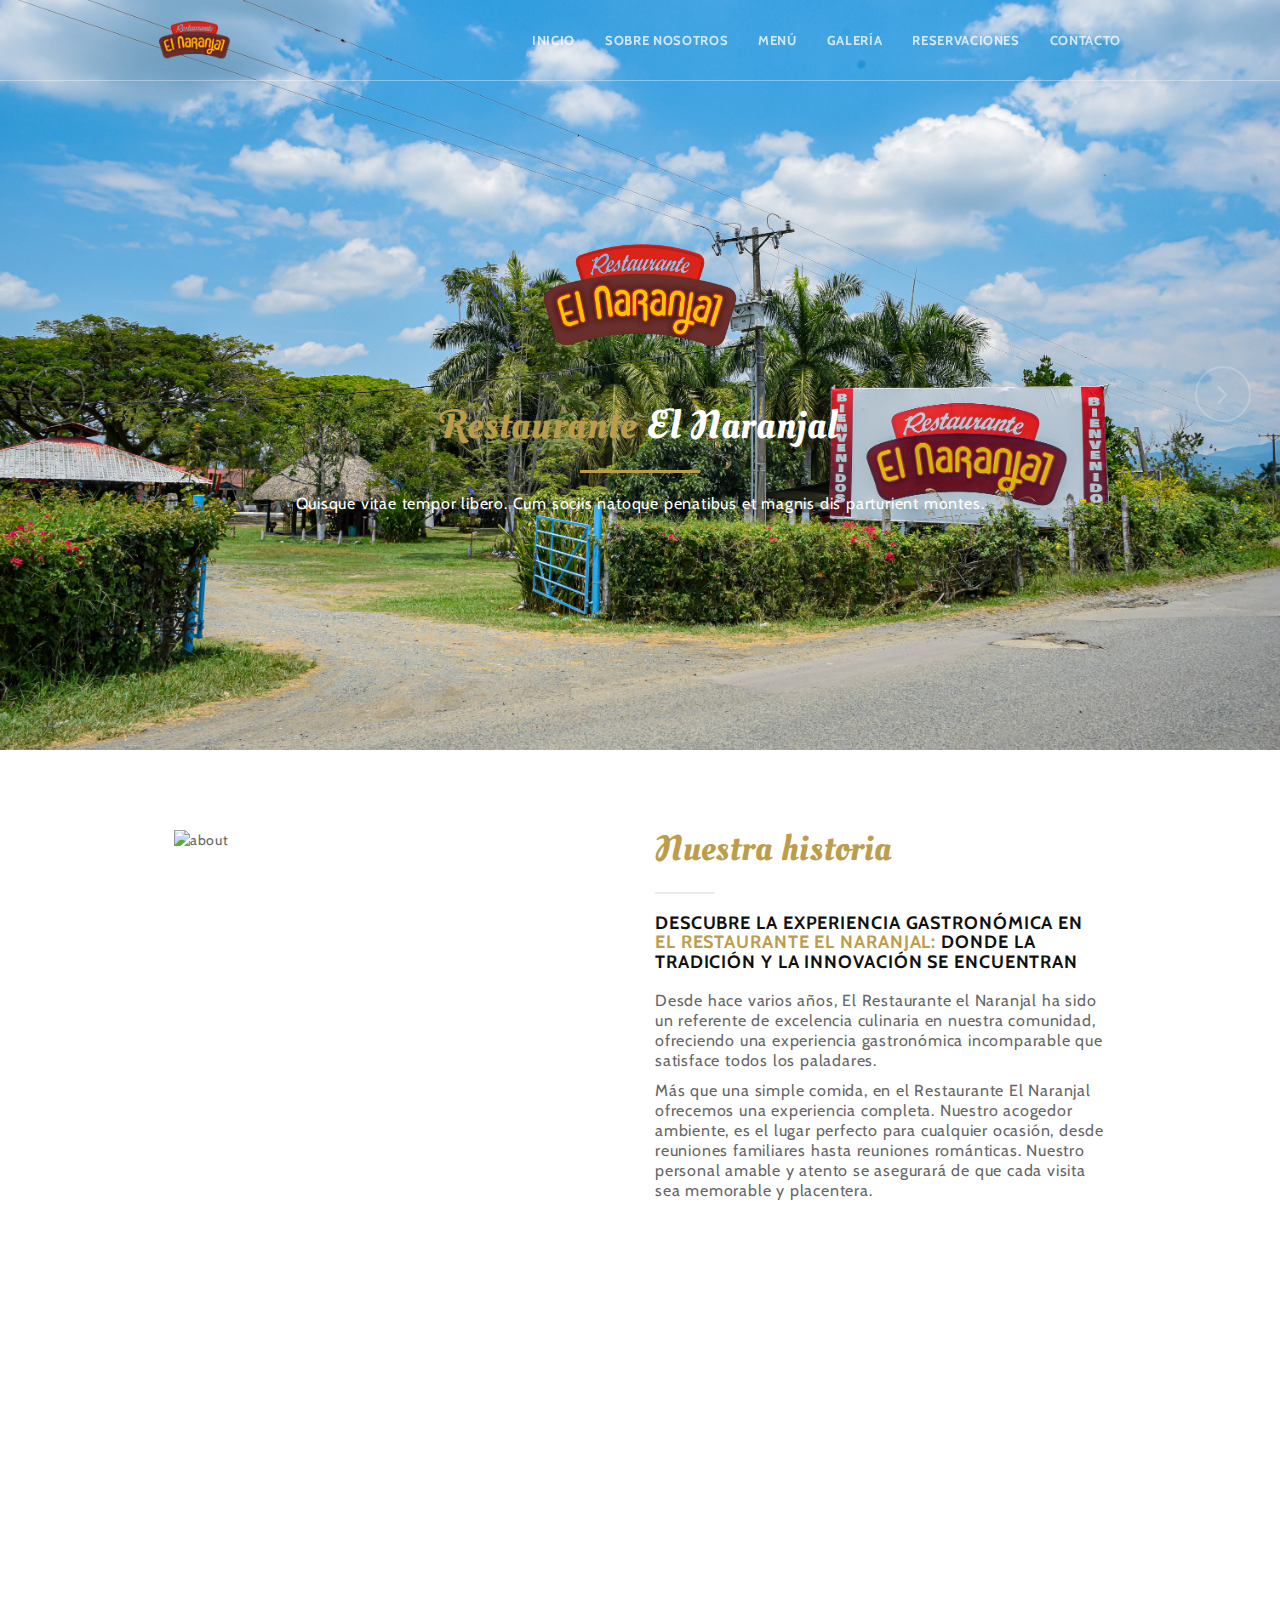
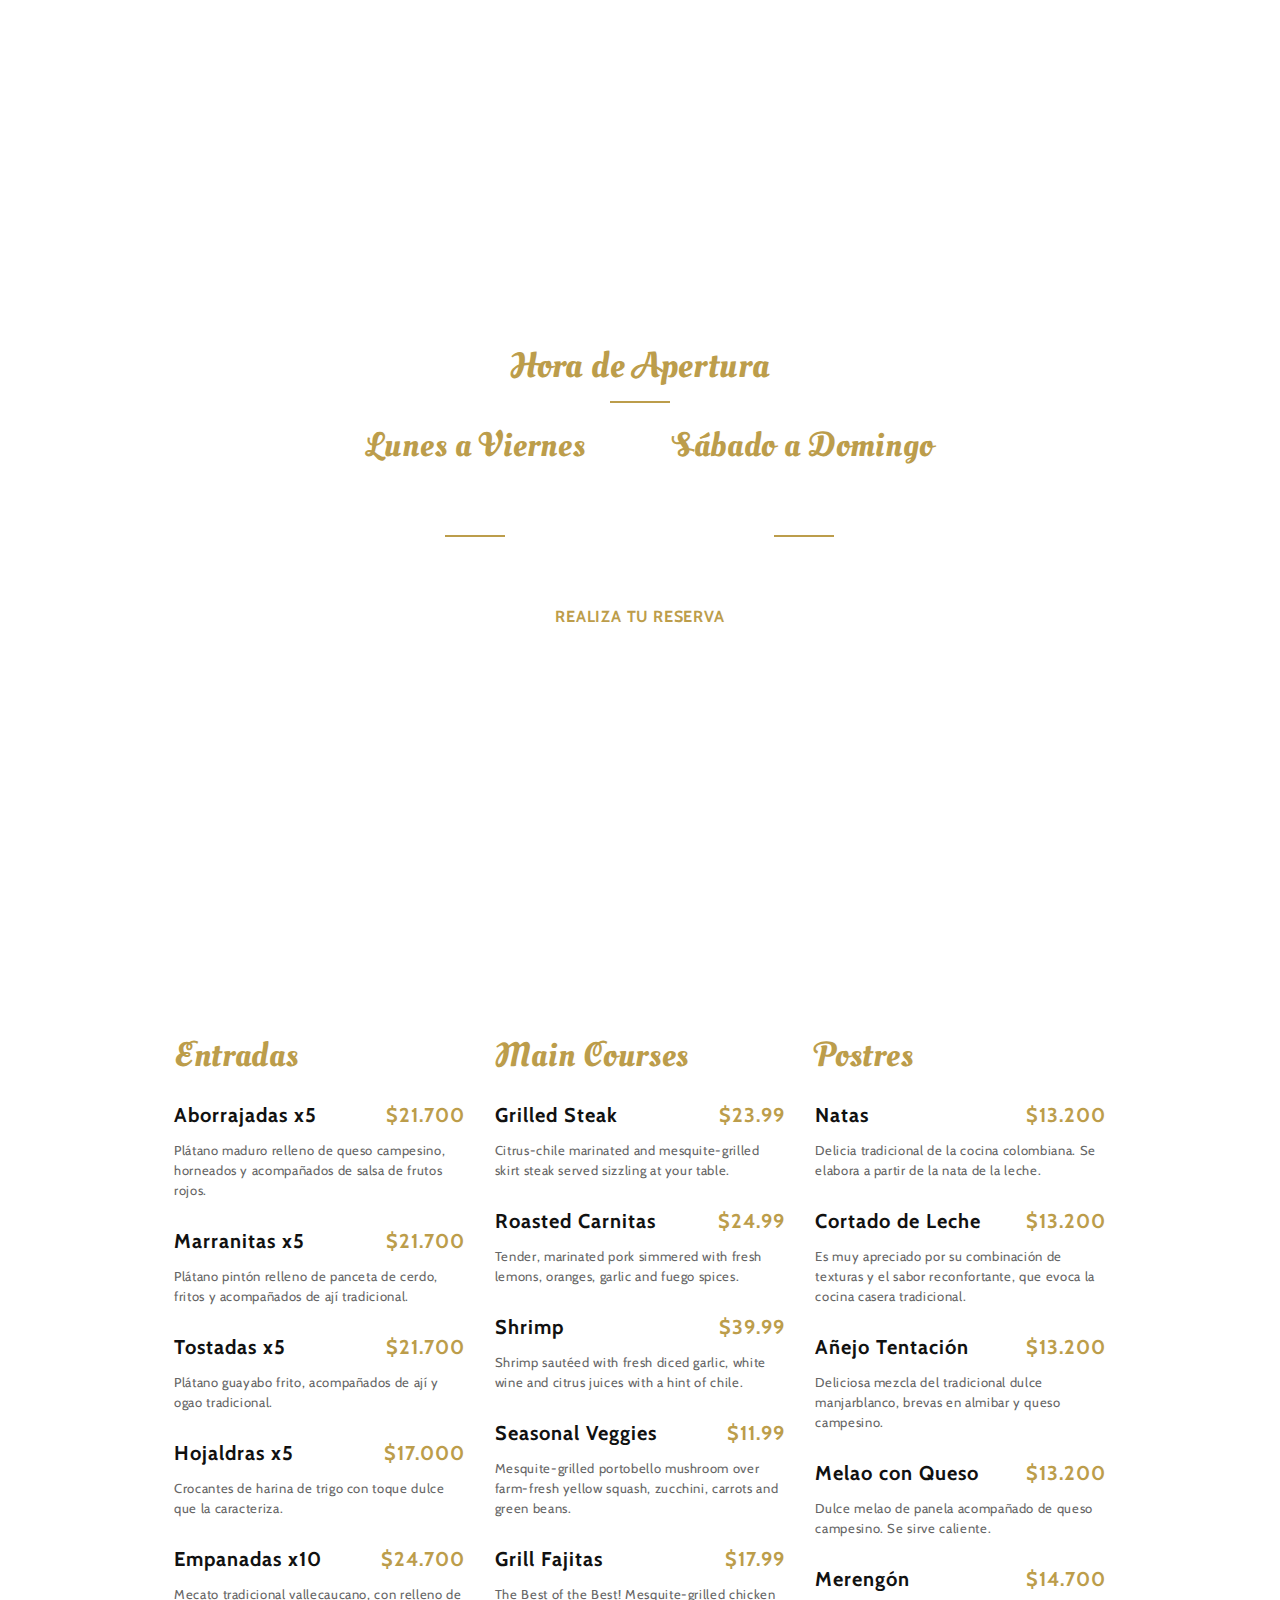
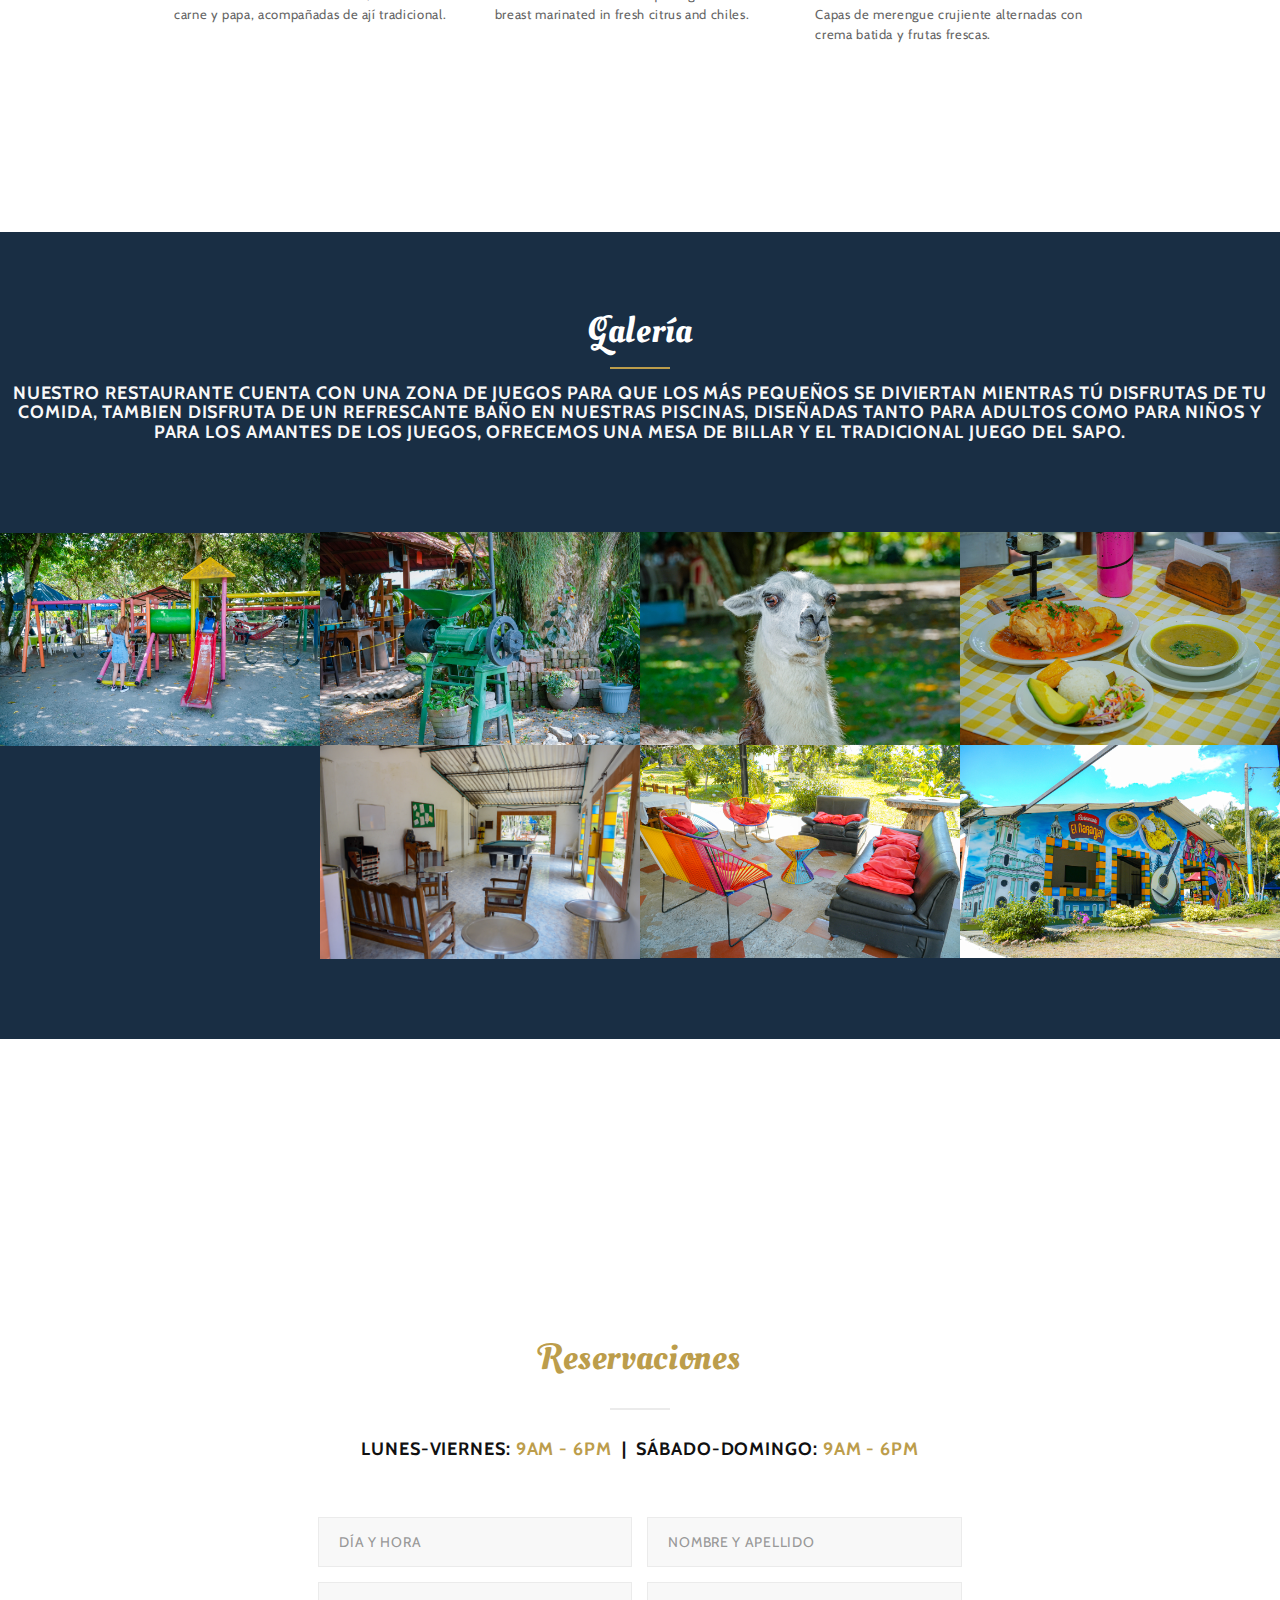
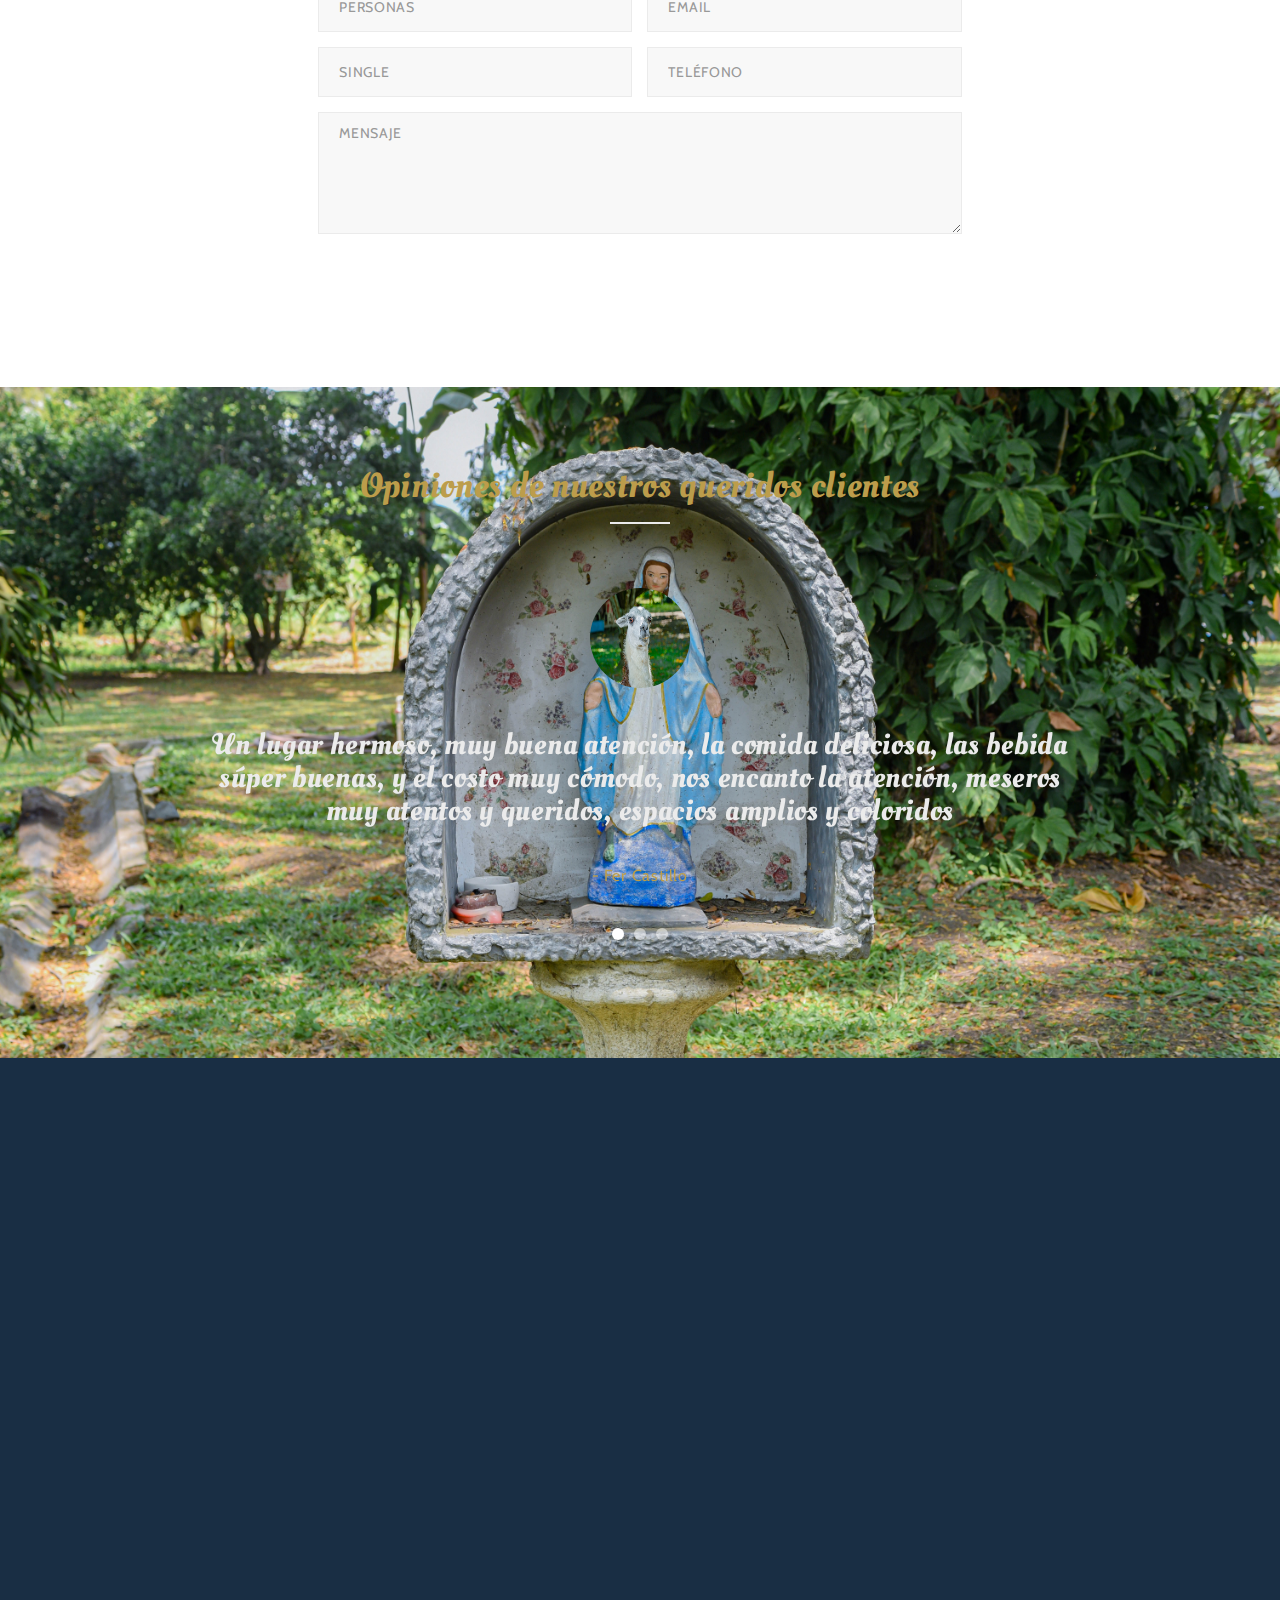
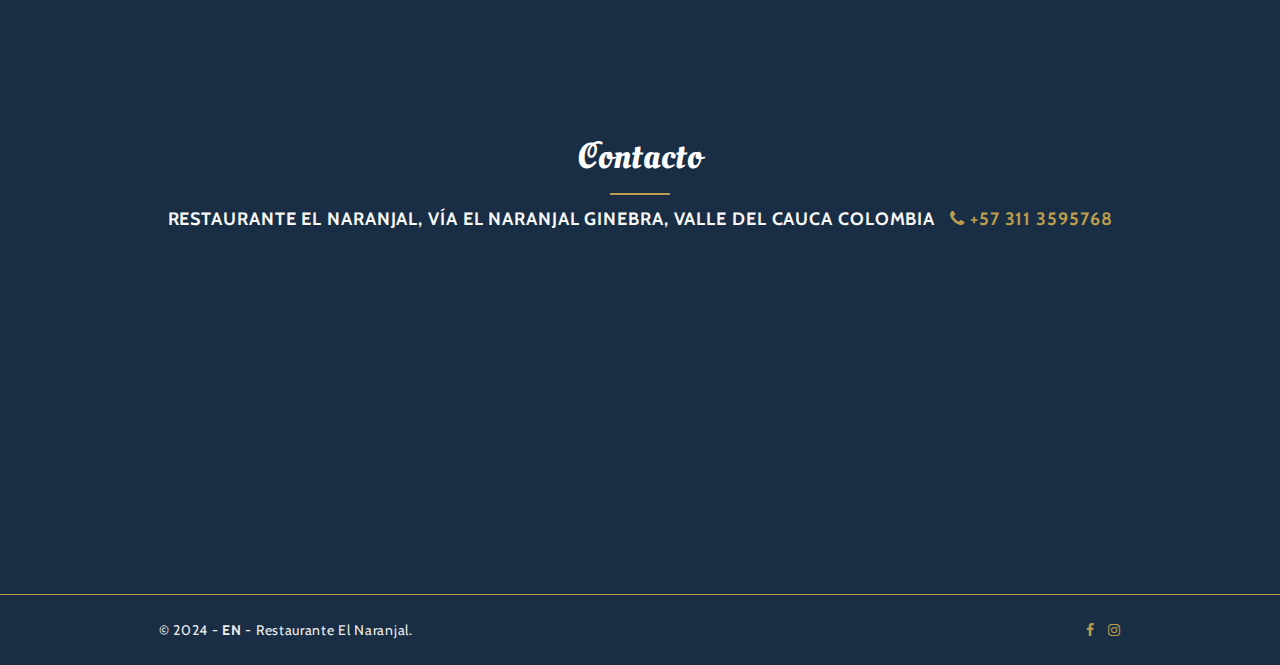
==== MR/index.html @ 59c7d079 "de todo un poquito" ====
<!DOCTYPE html>
<html lang="en">

<head>

<meta charset="utf-8">
<meta http-equiv="X-UA-Compatible" content="IE=edge">
<meta name="viewport" content="width=device-width, initial-scale=1">
<meta name="description" content="Minimal Restaurant Template">
<meta name="keywords" content="responsive, retina ready, html5, css3, restaurant, food, bar, events" />
<meta name="author" content="KingStudio.ro">

<!-- favicon -->
<link rel="icon" href="images/pixelcut-export-removebg.png">
<!-- page title -->
<title>Restaurante El Naranjal</title>
<!-- bootstrap css -->
<link href="css/bootstrap.min.css" rel="stylesheet">
<!-- css -->
<link href="css/style.css" rel="stylesheet">
<link href="css/animate.css" rel="stylesheet">
<link href="css/magnific-popup.css" rel="stylesheet">
<link href="css/bootstrap-datetimepicker.css" rel="stylesheet">
<!-- fonts -->
<link href="https://fonts.googleapis.com/css?family=Oleo+Script+Swash+Caps" rel="stylesheet">
<link href="https://fonts.googleapis.com/css?family=Cabin:400,700" rel="stylesheet">
<link href="css/font-awesome.min.css" rel="stylesheet" type="text/css">
<link href='fonts/FontAwesome.otf' rel='stylesheet' type='text/css'>
<!-- jv -->


<!-- HTML5 shim and Respond.js for IE8 support of HTML5 elements and media queries -->
<!-- WARNING: Respond.js doesn't work if you view the page via file:// -->
<!--[if lt IE 9]>
    <script src="https://oss.maxcdn.com/html5shiv/3.7.2/html5shiv.min.js"></script>
    <script src="https://oss.maxcdn.com/respond/1.4.2/respond.min.js"></script>
<![endif]-->

</head>

<body>

<!-- preloader -->
<div id="preloader">
    <div class="spinner spinner-round"></div>
</div>
<!-- / preloader -->

<div id="top"></div>

<!-- header -->
<header>
    <nav class="navbar navbar-default dark-bg navbar-fixed-top">
        <div class="container">
            <div class="navbar-header">
                <button type="button" class="navbar-toggle collapsed" data-toggle="collapse" data-target=".navbar-collapse">
                <span class="sr-only">Toggle navigation</span>
                <span class="icon-bar"></span>
                <span class="icon-bar"></span>
                <span class="icon-bar"></span>
                </button>
                <a class="navbar-brand" href="#"><img src="images/logo-Naranjal.png" alt="logo" class="inline-logo"> <img src="images/logo-Naranjal.png" alt="logo" class="collapsed-logo"></a>
            </div><!-- / navbar-header -->
            <div class="navbar-collapse collapse">
                <ul class="nav navbar-nav">
                    <li><a href="index.html">INICIO</a></li>
                    <li><a href="about.html">SOBRE NOSOTROS</a></li>
                    <li><a href="menu.html">MENÚ</a></li>
                    <li><a href="gallery.html">GALERÍA</a></li>
                    <li><a href="reservations.html">RESERVACIONES</a></li>
                    <li><a href="contact.html">CONTACTO</a></li>
                </ul>
            </div><!--/.nav-collapse -->
        </div><!-- / container -->
    </nav>

    <!-- slider -->
    <div id="slider" class="carousel slide has-top-menu dark-slider">  
        <div class="carousel-inner">

            <!-- slide 1 -->
            <div class="item active slide1">
                <div class="container">
                    <div class="carousel-caption">
                        <div class="row">
                            <div class="col-md-12 slider-content">
                                <img src="images/pixelcut-export-removebg.png" alt="" class="animated fadeInDown first">
                                <h2 class="slide-title fadeInUp animated second space-top-30"><span class="text-primary">Restaurante</span> El Naranjal</h2>
                                <div class="separator-line-center-2x primary-bg-color animated fadeInDown third"></div>
                                <p class="slide-text flipInX animated third">Quisque vitae tempor libero. Cum sociis natoque penatibus et magnis dis parturient montes.</p>
                            </div><!-- slider-content -->
                        </div><!-- / row -->
                    </div><!-- / carousel-caption -->
                </div><!-- / container -->
            </div><!-- / slide 1 -->

            <!-- slide 2 -->
            <div class="item slide2">
                <div class="container">
                    <div class="carousel-caption">
                        <div class="row">
                            <div class="col-md-12 slider-content">
                                <img src="" alt="" class="animated fadeInDown first">
                                <h2 class="slide-title fadeInUp animated second space-top-30"><span class="text-primary"></span> Food</h2>
                                <div class="separator-line-center-2x primary-bg-color animated fadeInDown third"></div>
                                <p class="slide-text flipInX animated third">Cum sociis natoque penatibus et magnis dis parturient montes, nascetur ridiculus mus. Integer suscipit dignissim.</p>
                            </div><!-- slider-content -->
                        </div><!-- / row -->
                    </div><!-- / carousel-caption -->
                </div><!-- / container -->
            </div><!-- / slide 2 -->

            <!-- slide 3 -->
            <div class="item slide3">
                <div class="container">
                    <div class="carousel-caption">
                        <div class="row">
                            <div class="col-md-12 slider-content">
                                <img src="" alt="" class="animated fadeInDown first">
                                <h2 class="slide-title fadeInUp animated second space-top-30"><span class="text-primary">La Mejor</span> Comida</h2>
                                <div class="separator-line-center-2x primary-bg-color animated fadeInDown third"></div>
                                <p class="slide-text flipInX animated third">Cras finibus diam non tincidunt cursus. Pellentesque pharetra dui at felis faucibus tincidunt. Mauris dictum laoreet.</p>
                            </div><!-- slider-content -->
                        </div><!-- / row -->
                    </div><!-- / carousel-caption -->
                </div><!-- / container -->
            </div><!-- / slide 3 -->

        </div><!-- /carousel-inner -->

        <!-- controls -->
        <a class="left carousel-control" href="#slider" data-slide="prev"><span class="fa fa-angle-left"></span></a>
        <a class="right carousel-control" href="#slider" data-slide="next"><span class="fa fa-angle-right"></span></a>
        <!-- / controls -->

    </div>
    <!-- / slider-->
</header>
<!-- / header -->

<!-- content -->

<section id="about">
    <div class="container">
        <div class="row">
            <div class="col-md-6 about-img wow fadeInLeft first">
                <img src="images/DSC_5985.jpg" alt="about">
            </div><!-- / about-img -->
            <div class="col-md-6 about-text wow fadeInRight first">
                <h2 class="text-primary">Nuestra historia</h2>
                <div class="separator-line space-bottom text-left">&nbsp;</div>
                <h4 class="sub-title">Descubre la Experiencia Gastronómica en <span class="text-primary">El Restaurante el Naranjal:</span><span class="sub-title"> Donde la Tradición y la Innovación se Encuentran
                </span></h4>
                <p>Desde hace varios años, El Restaurante el Naranjal ha sido un referente de excelencia culinaria en nuestra comunidad, ofreciendo una experiencia gastronómica incomparable que satisface todos los paladares.</p>
                <p>Más que una simple comida, en el Restaurante El Naranjal ofrecemos una experiencia completa. Nuestro acogedor ambiente, es el lugar perfecto para cualquier ocasión, desde reuniones familiares hasta reuniones románticas. Nuestro personal amable y atento se asegurará de que cada visita sea memorable y placentera.</p>
            </div><!-- / about-text -->
        </div><!-- / row -->
        <div class="row space-top-30">
            <div class="col-md-6 about-text-2 wow fadeInLeft second">
                <h2 class="text-primary">Nuestra Historia</h2>
                <div class="separator-line space-bottom text-left">&nbsp;</div>
                <h4 class="text-primary">Ambiente Acogedor y Servicio de Primera</h4>
                <p>Desde nuestros inicios hace varios años, en el Restaurante El Naranjal nos hemos dedicado a ofrecer una experiencia gastronómica y familiar inigualable. Ubicados en un entorno campestre, nuestro restaurante es el lugar perfecto para reencontrarse con la naturaleza y disfrutar de los platos típicos de la región.</p>
                <p>En el Restaurante El Naranjal, nos enorgullece proporcionar un ambiente acogedor y seguro, ideal para toda la familia. Contamos con espacios abiertos, amplio parqueadero, y extensas zonas verdes donde podrás relajarte y desconectar de la rutina diaria. Nuestras instalaciones incluyen hamacas, juegos infantiles, y piscinas tanto para adultos como para niños, garantizando diversión y comodidad para todos.</p>
                <p>Te invitamos a vivir una maravillosa experiencia con tu familia y amigos en el Restaurante El Naranjal, donde la tradición se encuentra con el servicio de primera para crear recuerdos inolvidables.</p>
            </div><!-- / about-text-2 -->
            <div class="col-md-6 about-slider wow fadeInRight second">
                <div id="mini-slider" class="carousel slide" data-ride="carousel">
                    <!-- wrapper for slides -->
                    <div class="carousel-inner" role="listbox">
                        <div class="item active">
                            <img src="images/about-img1.jpg" alt="">
                        </div>
                        <div class="item">
                            <img src="images/about-img2.jpg" alt="">
                        </div>
                        <div class="item">
                            <img src="images/about-img3.jpg" alt="">
                        </div>
                    </div>
                    <!-- / wrapper for slides -->

                    <!-- controls -->
                    <a class="left carousel-control" href="#mini-slider" role="button" data-slide="prev">
                        <span class="fa fa-angle-left" aria-hidden="true"></span>
                    </a>
                    <a class="right carousel-control" href="#mini-slider" role="button" data-slide="next">
                        <span class="fa fa-angle-right" aria-hidden="true"></span>
                    </a>
                    <!-- / controls -->
                </div><!-- / mini-slider -->
            </div><!-- / about-slider -->
        </div><!-- / row -->
    </div><!-- / container -->
</section>
<!-- / about -->


<section id="opening" class="parallax-background">
    <div class="container">
        <div class="row">
            <div class="col-xs-12 opening-box">
                <div class="page-header wsub dark text-center">
                    <h2 class="text-primary">Hora de Apertura</h2>
                    <div class="separator-line-center primary-bg-color medium-spacing">&nbsp;</div>
                    <h5 class="sub-title"></h5>
                </div><!-- / page-header -->
                <div class="row">
                    <div class="col-md-6 opening-left">
                        <h3 class="text-primary opening-title space-bottom-30">Lunes a Viernes</h3>
                        <p class="opening-hours">09:00 AM</p>
                        <div class="separator-line-center primary-bg-color space-top space-bottom">&nbsp;</div>
                        <p class="opening-hours">6:00 PM</p>
                    </div><!-- / opening-left -->
                    <div class="col-md-6 opening-right">
                        <h3 class="text-primary opening-title space-bottom-30">Sábado a Domingo</h3>
                        <p class="opening-hours">09:00 AM</p>
                        <div class="separator-line-center primary-bg-color space-top space-bottom">&nbsp;</div>
                        <p class="opening-hours">6:00 PM</p>
                    </div><!-- / opening-right -->
                    <div class="col-xs-12">
                        <p class="opening-text"><a href="#reservations" class="page-scroll">REALIZA TU RESERVA</a></p>
                    </div>
                    
                </div><!-- / row -->
            </div><!-- / opening-box -->
        </div><!-- / row -->
    </div><!-- / container -->
</section>
<!-- / opening -->

<section id="menu">
    <div class="container">
        <img src="images/pixelcut-export-removebg.png" alt="" class="menu-img wow fadeInDown first">
        <div class="row">
            <div class="col-md-4 menu-items">
                <h3 class="text-primary">Entradas</h3>
                <h5 class="food-title">Aborrajadas x5 <span class="pull-right food-price text-primary">$21.700</span></h5>
                <p class="food-text">Plátano maduro relleno de queso campesino, horneados y acompañados de salsa de frutos rojos.</p>

                <h5 class="food-title">Marranitas x5 <span class="pull-right food-price text-primary">$21.700</span></h5>
                <p class="food-text">Plátano pintón relleno de panceta de cerdo, fritos y acompañados de ají tradicional.</p>

                <h5 class="food-title">Tostadas x5 <span class="pull-right food-price text-primary">$21.700</span></h5>
                <p class="food-text">Plátano guayabo frito, acompañados de ají y ogao tradicional.</p>

                <h5 class="food-title">Hojaldras x5 <span class="pull-right food-price text-primary">$17.000</span></h5>
                <p class="food-text">Crocantes de harina de trigo con toque dulce que la caracteriza.</p>

                <h5 class="food-title">Empanadas x10 <span class="pull-right food-price text-primary">$24.700</span></h5>
                <p class="food-text">Mecato tradicional vallecaucano, con relleno de carne y papa, acompañadas de ají tradicional.</p>
            </div><!-- / menu-items -->

            <div class="col-md-4 menu-items">
                <h3 class="text-primary">Main Courses</h3>
                <h5 class="food-title">Grilled Steak <span class="pull-right food-price text-primary">$23.99</span></h5>
                <p class="food-text">Citrus-chile marinated and mesquite-grilled skirt steak served sizzling at your table.</p>

                <h5 class="food-title">Roasted Carnitas <span class="pull-right food-price text-primary">$24.99</span></h5>
                <p class="food-text">Tender, marinated pork simmered with fresh lemons, oranges, garlic and fuego spices.</p>

                <h5 class="food-title">Shrimp <span class="pull-right food-price text-primary">$39.99</span></h5>
                <p class="food-text">Shrimp sautéed with fresh diced garlic, white wine and citrus juices with a hint of chile.</p>

                <h5 class="food-title">Seasonal Veggies <span class="pull-right food-price text-primary">$11.99</span></h5>
                <p class="food-text">Mesquite-grilled portobello mushroom over farm-fresh yellow squash, zucchini, carrots and green beans.</p>

                <h5 class="food-title">Grill Fajitas <span class="pull-right food-price text-primary">$17.99</span></h5>
                <p class="food-text">The Best of the Best! Mesquite-grilled chicken breast marinated in fresh citrus and chiles.</p>
            </div><!-- / menu-items -->

            <div class="col-md-4 menu-items">
                <h3 class="text-primary">Postres</h3>
                <h5 class="food-title">Natas <span class="pull-right food-price text-primary">$13.200</span></h5>
                <p class="food-text">Delicia tradicional de la cocina colombiana. Se elabora a partir de la nata de la leche.</p>

                <h5 class="food-title">Cortado de Leche <span class="pull-right food-price text-primary">$13.200</span></h5>
                <p class="food-text">Es muy apreciado por su combinación de texturas y el sabor reconfortante, que evoca la cocina casera tradicional.</p>

                <h5 class="food-title">Añejo Tentación <span class="pull-right food-price text-primary">$13.200</span></h5>
                <p class="food-text">Deliciosa mezcla del tradicional dulce manjarblanco, brevas en almibar y queso campesino.</p>

                <h5 class="food-title">Melao con Queso <span class="pull-right food-price text-primary">$13.200</span></h5>
                <p class="food-text">Dulce melao de panela acompañado de queso campesino. Se sirve caliente.</p>

                <h5 class="food-title">Merengón <span class="pull-right food-price text-primary">$14.700</span></h5>
                <p class="food-text">Capas de merengue crujiente alternadas con crema batida y frutas frescas.</p>
            </div><!-- / menu-items -->
            <div class="col-sm-12 text-center space-top-2x wow fadeInUp first">
                <a href="menu.html" class="btn btn-lg btn-primary-filled btn-pill"><i class="fa fa-cutlery"></i><span><b>VER MENÚ COMPLETO</b></span></a>
            </div>
        </div><!-- / row -->
    </div><!-- / container -->
</section>

<section id="gallery">
    <div class="page-header dark text-center">
        <h2>Galería</h2>
        <div class="separator-line-center primary-bg-color medium-spacing">&nbsp;</div>
        <h4 class="sub-title">Nuestro restaurante cuenta con una zona de juegos para que los más pequeños se diviertan mientras tú disfrutas de tu comida, tambien 
            disfruta de un refrescante baño en nuestras piscinas, diseñadas tanto para adultos como para niños y para los amantes de los juegos, ofrecemos una mesa de billar y el tradicional juego del sapo.</h4>
        <div class="space-80">&nbsp;</div>
    </div><!-- / page-header -->
    <div class="container-fluid no-padding">
        <div id="grid" class="row lightbox">
            <div class="col-xs-6 col-md-3 gallery-item">
                <figure>
                    <div class="hovereffect">
                        <img class="img-responsive" src="images/DSC_5985.jpg" alt="">
                        <a href="images/DSC_5985.jpg" class="open-gallery">
                            <div class="overlay">
                                <div class="hovereffect-title">
                                    <i class="fa fa-plus gallery-icon"></i>
                                </div>
                            </div>
                        </a>
                    </div>
                </figure>
            </div><!-- / gallery-item -->

            <div class="col-xs-6 col-md-3 gallery-item">
                <figure>
                    <div class="hovereffect">
                        <img class="img-responsive" src="images/DSC05316.jpg" alt="">
                        <a href="images/DSC05316.jpg" class="open-gallery">
                            <div class="overlay">
                                <div class="hovereffect-title">
                                    <i class="fa fa-plus gallery-icon"></i>
                                </div>
                            </div>
                        </a>
                    </div>
                </figure>
            </div><!-- / gallery-item -->

            <div class="col-xs-6 col-md-3 gallery-item">
                <figure>
                    <div class="hovereffect">
                        <img class="img-responsive" src="images/DSC05339.jpg" alt="">
                        <a href="images/DSC05339.jpg" class="open-gallery">
                            <div class="overlay">
                                <div class="hovereffect-title">
                                    <i class="fa fa-plus gallery-icon"></i>
                                </div>
                            </div>
                        </a>
                    </div>
                </figure>
            </div><!-- / gallery-item -->

            <div class="col-xs-6 col-md-3 gallery-item">
                <figure>
                    <div class="hovereffect">
                        <img class="img-responsive" src="images/DSC05232.jpg" alt="">
                        <a href="images/DSC05232.jpg" class="open-gallery">
                            <div class="overlay">
                                <div class="hovereffect-title">
                                    <i class="fa fa-plus gallery-icon"></i>
                                </div>
                            </div>
                        </a>
                    </div>
                </figure>
            </div><!-- / gallery-item -->

            <div class="col-xs-6 col-md-3 gallery-item">
                <figure>
                    <div class="hovereffect">
                        <img class="img-responsive" src="images/DSC05319.jpg" alt="">
                        <a href="images/DSC05319.jpg" class="open-gallery">
                            <div class="overlay">
                                <div class="hovereffect-title">
                                    <i class="fa fa-plus gallery-icon"></i>
                                </div>
                            </div>
                        </a>
                    </div>
                </figure>
            </div><!-- / gallery-item -->

            <div class="col-xs-6 col-md-3 gallery-item">
                <figure>
                    <div class="hovereffect">
                        <img class="img-responsive" src="images/DSC_6030.jpg" alt="">
                        <a href="images/DSC_6030.jpg" class="open-gallery">
                            <div class="overlay">
                                <div class="hovereffect-title">
                                    <i class="fa fa-plus gallery-icon"></i>
                                </div>
                            </div>
                        </a>
                    </div>
                </figure>
            </div><!-- / gallery-item -->

            <div class="col-xs-6 col-md-3 gallery-item">
                <figure>
                    <div class="hovereffect">
                        <img class="img-responsive" src="images/DSC05371.jpg" alt="">
                        <a href="images/DSC05371.jpg" class="open-gallery">
                            <div class="overlay">
                                <div class="hovereffect-title">
                                    <i class="fa fa-plus gallery-icon"></i>
                                </div>
                            </div>
                        </a>
                    </div>
                </figure>
            </div><!-- / gallery-item -->

            <div class="col-xs-6 col-md-3 gallery-item">
                <figure>
                    <div class="hovereffect">
                        <img class="img-responsive" src="images/DSC05366.jpg" alt="">
                        <a href="images/DSC05366.jpg" class="open-gallery">
                            <div class="overlay">
                                <div class="hovereffect-title">
                                    <i class="fa fa-plus gallery-icon"></i>
                                </div>
                            </div>
                        </a>
                    </div>
                </figure>
            </div><!-- / gallery-item -->

            <!-- sizer -->
            <div class="col-xs-6 col-md-3 shuffle_sizer"></div>
        </div><!-- / row -->
    </div><!-- / container-fluid -->
</section>
<!-- / gallery -->

<!-- reservations -->
<section id="reservations">
    <div class="container">
        <img src="images/pixelcut-export-removebg.png" alt="" class="reservations-img wow fadeInDown first">
        <div class="page-header text-center">
            <h2 class="text-primary">Reservaciones</h2>
            <div class="separator-line-center large-spacing">&nbsp;</div>
            <h4 class="sub-title">Lunes-Viernes: <span class="text-primary">9AM - 6PM</span>&nbsp; | &nbsp;Sábado-Domingo: <span class="text-primary">9AM - 6PM</span></h4>
        </div><!-- / page-header -->

        <div id="reservation-form">
            <form id="reservationForm">
                <div class="row">
                    <div class="col-sm-6 reservation-left-area">
                        <div class="form-group">
                            <input type="text" class="form-control" id="datetimepicker1" placeholder="DÍA Y HORA">
                        </div><!-- / form-group -->
                        <!-- <div class="form-group">
                            <select class="selectpicker form-control" id="tables">
                                <optgroup label="TABLE:">
                                    <option>CANTIDAD DE PERSONAS</option>
                                    <option>TABLE</option>
                                    <option>TABLE2</option>
                                    <option>STANDARD</option>
                                    <option>PREMIUM</option>
                                </optgroup>
                            </select>
                        </div>-->
                        <div class="form-group">
                            <select class="selectpicker form-control" id="party">
                                <optgroup label="Cantidad:">
                                    <option>PERSONAS</option>
                                    <option>1</option>
                                    <option>2</option>
                                    <option>3</option>
                                    <option>4</option>
                                    <option>5</option>
                                    <option>6</option>
                                    <option>7</option>
                                    <option>8</option>
                                    <option>9</option>
                                    <option>10</option>
                                    <option>Más de 10</option>
                                </optgroup>
                            </select>
                        </div><!-- / form-group -->
                        <div class="form-group">
                            <select class="selectpicker form-control" id="party">
                                <optgroup label="PARTY:">
                                    <option>SINGLE</option>
                                    <option>2</option>
                                    <option>3</option>
                                    <option>4</option>
                                    <option>5</option>
                                    <option>6</option>
                                </optgroup>
                            </select>
                        </div><!-- / form-group -->
                    </div>
                    <div class="col-sm-6 reservation-right-area">
                        <div class="form-group">
                            <input type="text" class="form-control" id="rname" placeholder="NOMBRE Y APELLIDO">
                        </div><!-- / form-group -->
                        <div class="form-group">
                            <input type="email" class="form-control" id="remail" placeholder="EMAIL">
                        </div><!-- / form-group -->
                        <div class="form-group">
                            <input type="text" class="form-control" id="rphone" placeholder="TELÉFONO">
                        </div><!-- / form-group -->
                    </div>
                    <!-- textarea and button -->
                    <div class ="col-xs-12 textarea-button" >
                        <div class="form-group">
                            <textarea id="rmessage" class="form-control" rows="5" placeholder="MENSAJE"></textarea>
                            <div class="help-block with-errors"></div>
                        </div><!-- / form-group -->
                        <div class="text-center">
                            <button type="submit" class="btn btn-lg btn-primary-filled btn-form-submit btn-pill wow fadeInUp first"><i class="fa fa-calendar"></i><span><b>REALIZAR RESERVA</b></span></button>
                            <div class="clearfix"></div>
                        </div><!-- / text-center -->
                    </div>
                    <!-- / textarea and button -->
                </div><!-- / row -->
            </form><!-- / reservationForm -->
        </div><!-- / reservetion-form -->
    </div><!-- / container -->
</section>
<!-- / reservations -->

<section id="testimonials">
    <div class="container">
        <div class="page-header text-center">
            <h2 class="text-primary">Opiniones de nuestros queridos clientes</h2>
            <div class="separator-line-center medium-spacing">&nbsp;</div>
        </div><!-- / page-header -->
        <div id="testimonial-slider" class="carousel slide" data-ride="carousel">
            <ol class="carousel-indicators">
                <li data-target="#testimonial-slider" data-slide-to="0" class="active"></li>
                <li data-target="#testimonial-slider" data-slide-to="1" class=""></li>
                <li data-target="#testimonial-slider" data-slide-to="2" class=""></li>
            </ol>
            <div class="carousel-inner" role="listbox">
                <!-- slide-item -->
                <div class="item active">
                    <div class="testimonial">
                        <img src="images/DSC05339.jpg" alt="" class="animated fadeInDown first">
                        <h3 class="animated fadeInDown first">Un lugar hermoso, muy buena atención, la comida deliciosa, las bebida súper buenas, y el costo muy cómodo, nos encanto la atención, 
                            meseros muy atentos y queridos, espacios amplios y coloridos</h3>
                        <h5 class="customer-name animated fadeInUp second">- Fer Castillo</h5>
                    </div><!-- / testimonial-->
                </div><!-- / slide item -->
                <!-- slide-item -->
                <div class="item">
                    <div class="testimonial">
                        <img src="images/DSC05339.jpg" alt="" class="animated fadeInDown first">
                        <h3 class="animated fadeInDown first">Un lugar muy tranquilo con un ambiente natural ya que cuenta con amplios espacios de zonas verdes, una piscina pequeña, 
                            es un lugar Petfriendly para que lleven a sus mascotas.</h3>
                        <h5 class="customer-name animated fadeInUp second">- Dchavil</h5>
                    </div><!-- / testimonial-->
                </div><!-- / slide item -->
                <div class="item">
                    <div class="testimonial">
                        <img src="images/DSC05339.jpg" alt="" class="animated fadeInDown first">
                        <h3 class="animated fadeInDown first">Es un lugar agradable! Para ir a comer y salir de la rutina! . Tienen parqueadero, hay zona verde, 
                            piscina y un animal muy atractivo que se pase por todo lado la llama.</h3>
                        <h5 class="customer-name animated fadeInUp second">- Lizeth Guitiérrez</h5>
                    </div><!-- / testimonial-->
                </div><!-- / slide item -->
            </div><!-- / carousel-inner -->
        </div><!-- / testimonial-slider -->
    </div><!-- / container -->
</section>
<!-- / testimonials -->

<section id="contact">
    <!-- google-maps -->
    <div id="map">
    </div><!-- / google-maps -->
    <div class="container">
        <div class="page-header dark text-center">
            <h2>Contacto</h2>
            <div class="separator-line-center primary-bg-color medium-spacing">&nbsp;</div>
            <h4 class="sub-title">RESTAURANTE EL NARANJAL, Vía El Naranjal Ginebra, Valle del Cauca Colombia <a href="tel:0123456789"><i class="fa fa-phone"></i><span>+57 311 3595768</span></a></h4>
            <div class="space-50">&nbsp;</div>
        </div>
        <div id="contact-form" class="wow fadeIn first">
            <form id="contactForm" data-toggle="validator">
                <div class="row">
                    <div class="col-sm-6 contact-left-area">
                        <div class="form-group">
                            <input type="text" class="form-control" id="name" placeholder="FULL NAME" required>
                            <div class="help-block with-errors"></div>
                        </div>
                        <div class="form-group">
                            <input type="email" class="form-control" id="email" placeholder="EMAIL" required>
                            <div class="help-block with-errors"></div>
                        </div>
                        <div class="form-group">
                            <input type="text" class="form-control" id="msg_subject" placeholder="SUBJECT">
                        </div>
                    </div>
                    <div class="col-sm-6 contact-right-area">
                        <div class="form-group">
                        <textarea id="message" class="form-control" rows="5" placeholder="MESSAGE" required=""></textarea>
                        <div class="help-block with-errors"></div>
                        </div>
                        <button type="submit" id="form-submit" class="btn btn-md btn-primary-filled btn-form-submit">SEND MESSAGE</button>
                        <div id="msgSubmit" class="h3 text-center hidden"></div>
                        <div class="clearfix"></div>
                    </div>
                </div><!-- / row -->
            </form>
        </div><!-- contact-form -->
    </div><!-- / container -->
</section>
<!-- / contact -->

<!-- / content -->

<!-- scroll to top -->
<a href="#top" class="scroll-to-top page-scroll is-hidden" data-nav-status="toggle"><i class="fa fa-angle-up"></i></a>
<!-- / scroll to top -->

<!-- footer -->
<footer>
    <div class="container">
        <p class="footer-info">© 2024 - <strong>EN</strong> - Restaurante El Naranjal.
            <span class="social pull-right">
                <a href="https://www.facebook.com/restaurante.elnaranjal/" target="_blank"><i class="fa fa-facebook"></i></a>
                <a href="https://www.instagram.com/restauranteelnaranjal/" target="_blank"><i class="fa fa-instagram"></i></a>
                
            </span>
        </p>
    </div><!-- / container -->
</footer>
<!-- / footer -->

<!-- javascript -->
<script src="js/jquery.min.js"></script>
<script src="js/bootstrap.min.js"></script>

<!-- sticky nav -->
<script src="js/jquery.easing.min.js"></script>
<script src="js/scrolling-nav-sticky.js"></script>
<!-- / sticky nav -->

<!-- preloader -->
<script src="js/preloader.js"></script>
<!-- / preloader -->

<!-- wow -->
<script src="js/wow.min.js"></script>
<script>
new WOW().init();
</script>
<!-- / wow -->

<!-- gallery script -->
<script src="js/custom.js"></script>
<script src="js/jquery.shuffle.min.js"></script>
<!-- lightbox -->
<script src="js/jquery.magnific-popup.min.js"></script>
<script type="text/javascript">
// This will create a single gallery from all elements that have class "lightbox"
$('.lightbox').each(function() {
    $(this).magnificPopup({
        delegate: 'a.open-gallery', // the selector for gallery item
        type: 'image',
        gallery: {
        enabled:true
        }
    });
});
</script>
<!-- / lightbox -->
<!-- / gallery script -->

<!-- date-time picker -->
<script src="js/moment.min.js"></script>
<script src="js/bootstrap-datetimepicker.js"></script>
<script>
    $(function () {
        $('#datetimepicker1').datetimepicker();
    });
</script>
<!-- / date-time picker -->

<!-- contact-form -->
<script src="js/validator.min.js" type="text/javascript"></script>
<script src="js/form-scripts.js" type="text/javascript"></script>
<!-- / contact-form -->

<!-- google-maps -->
<script src="https://maps.googleapis.com/maps/api/js?key=AIzaSyAvp9CM0Gyx-sCksGwxZvsDCj9KW0gLWSY"></script>
<script src="js/map.js"></script>
<!-- / google-maps -->

<!-- hide nav -->
<script src="js/hide-nav.js"></script>
<!-- / hide nav -->

<!-- / javascript -->

</body>

</html>
---- MR/css/style.css ----
/* Base CSS */
body {
  color: #666666;
  background: #ffffff;
  font-family: "Cabin", sans-serif;
  font-weight: 400;
  font-size: 14px;
  line-height: 20px;
  letter-spacing: 0.05em;
}

html, body {
  height: 100%;
  margin: 0;
  overflow-x: hidden;
}

/* Typography */
h1, h2, h3 {
  color: #111111;
  font-family: "Oleo Script Swash Caps", cursive;
  font-weight: 400;
  margin-top: 0;
}

h4, h5, h6 {
  color: #111111;
  font-family: "Cabin", sans-serif;
  font-weight: 700;
  letter-spacing: 0.05em;
  margin-top: 0;
}

h1 {
  font-size: 40px;
  margin-bottom: 24px;
}

h2 {
  font-size: 36px;
  margin-bottom: 22px;
}

h3 {
  font-size: 34px;
  margin-bottom: 20px;
}

h4 {
  font-size: 22px;
  margin-bottom: 18px;
}

h5 {
  font-size: 20px;
  margin-bottom: 14px;
}

h6 {
  font-size: 18px;
  margin-bottom: 12px;
}

a {
  color: #bc9d4b;
  -moz-transition: 0.1s ease-in;
  -o-transition: 0.1s ease-in;
  -webkit-transition: 0.1s ease-in;
  -ms-transition: 0.1s ease-in;
  transition: 0.1s ease-in;
  letter-spacing: 0.05em;
  font-weight: 700;
  outline: 0 !important;
}
a:hover, a:active, a:focus {
  color: #927937;
  text-decoration: none;
}

p {
  font-family: "Cabin", sans-serif;
  font-weight: 400;
  font-size: 16px;
  line-height: 20px;
  color: #666666;
  letter-spacing: 0.05em;
  margin-bottom: 10px;
}

ul {
  list-style: none;
  padding: 0;
}

ul, ol {
  padding-left: 16px;
  margin-top: 0;
  margin-bottom: 20px;
}

.list-featured {
  list-style: none;
  padding: 0;
}

.list-featured li {
  position: relative;
  padding-left: 14px;
  margin-bottom: 7px;
}

.list-featured li:before {
  position: absolute;
  display: block;
  content: "";
  width: 6px;
  height: 6px;
  border-radius: 0;
  left: 0;
  top: 7px;
  background-color: #bc9d4b;
}

ol li {
  margin-bottom: 7px;
}

li {
  color: #666666;
  font-size: 14px;
  line-height: 20px;
  letter-spacing: 0.05em;
}

blockquote {
  border-left: 3px solid #bc9d4b;
}

.blockquote-reverse {
  border-right: 3px solid #bc9d4b;
}

blockquote p {
  font-size: 16px;
  font-weight: 400;
}

cite {
  color: #bc9d4b;
  font-size: 12px;
  opacity: 0.75;
}

strong {
  font-weight: 700;
}

.text-uppercase {
  text-transform: uppercase;
}

.lead {
  font-size: 18px;
}

.text-sm {
  font-size: 14px;
}

.text-xs {
  font-size: 12px;
}

.text-left {
  text-align: left;
}

.text-center {
  text-align: center;
}

.text-right {
  text-align: right;
}

.text-white {
  color: white !important;
}

.text-grey {
  color: #cccccc !important;
}

.text-black {
  color: black !important;
}

.text-default {
  color: #294a6b !important;
}

.text-primary {
  color: #bc9d4b !important;
}

.text-success {
  color: #93bc49 !important;
}

.text-info {
  color: #54bedc !important;
}

.text-warning {
  color: #e2a740 !important;
}

.text-danger {
  color: #de3f3f !important;
}

.bg-default {
  color: white;
  background: #294a6b;
  padding: 3px 4px;
}

.bg-primary {
  color: white;
  background: #bc9d4b;
  padding: 3px 4px;
}

.bg-success {
  color: white;
  background: #93bc49;
  padding: 3px 4px;
}

.bg-info {
  color: white;
  background: #54bedc;
  padding: 3px 4px;
}

.bg-warning {
  color: white;
  background: #e2a740;
  padding: 3px 4px;
}

.bg-danger {
  color: white;
  background: #de3f3f;
  padding: 3px 4px;
}

/* / End Typography */
.row {
  margin-right: 0;
  margin-left: 0;
}

img {
  width: 100%;
  max-width: 100%;
  display: block;
  margin-left: auto;
  margin-right: auto;
}

img.btn-pill {
  border: 1px solid transparent;
}

.page-header {
  font-size: 30px;
  font-weight: 700;
  border: none;
  margin-top: 0;
  margin-bottom: 30px;
}

.page-header h2 {
  margin: 0;
}

.page-header.wsub {
  margin-bottom: 0;
}

.page-header.wsub h2 {
  margin-bottom: 0;
}

.sub-title {
  color: #111111;
  font-size: 18px;
  font-weight: 700;
  text-transform: uppercase;
}

.sub-title a {
  margin-left: 10px;
}

.sub-title a span {
  margin-left: 5px;
}

.page-header.dark h1 {
  color: white;
}

.page-header.dark h2 {
  color: white;
}

.page-header.dark h3 {
  color: white;
}

.page-header.dark .sub-title {
  color: #f8f8f8;
}

.default-bg-color {
  background-color: #294a6b !important;
}

.primary-bg-color {
  background-color: #bc9d4b !important;
}

.success-bg-color {
  background-color: #93bc49 !important;
}

.info-bg-color {
  background-color: #54bedc !important;
}

.warning-bg-color {
  background-color: #e2a740 !important;
}

.danger-bg-color {
  background-color: #de3f3f !important;
}

.default-color {
  color: #294a6b !important;
}

.primary-color {
  color: #bc9d4b !important;
}

.success-color {
  color: #93bc49 !important;
}

.info-color {
  color: #54bedc !important;
}

.warning-color {
  color: #e2a740 !important;
}

.danger-color {
  color: #de3f3f !important;
}

.small-spacing {
  margin-top: 5px !important;
  margin-bottom: 5px !important;
}

.medium-spacing {
  margin-top: 15px !important;
  margin-bottom: 15px !important;
}

.large-spacing {
  margin-top: 30px !important;
  margin-bottom: 30px !important;
}

.space-top {
  margin-top: 20px !important;
}

.space-top-30 {
  margin-top: 30px !important;
}

.space-top-2x {
  margin-top: 40px !important;
}

.space-bottom {
  margin-bottom: 20px !important;
}

.space-bottom-30 {
  margin-bottom: 30px !important;
}

.space-bottom-2x {
  margin-bottom: 40px !important;
}

.space-left {
  padding-left: 15px !important;
}

.space-left-2x {
  padding-left: 30px !important;
}

.space-right {
  padding-right: 15px !important;
}

.space-right-2x {
  padding-right: 30px !important;
}

.space-25 {
  margin: 12.5px 0;
  line-height: 0;
}

.space-50 {
  margin: 25px 0;
  line-height: 0;
}

.space-80 {
  margin: 40px 0;
  line-height: 0;
}

.space-100 {
  margin: 50px 0;
  line-height: 0;
}

.space-200 {
  margin: 100px 0;
  line-height: 0;
}

.margin-left {
  margin-left: 15px;
}

.margin-left-2x {
  margin-left: 30px;
}

.margin-right {
  margin-right: 15px;
}

.margin-right-2x {
  margin-right: 30px;
}

.no-margin {
  margin: 0 !important;
}

.no-padding {
  padding: 0 !important;
}

.no-padding-left {
  padding-left: 0 !important;
}

.no-padding-right {
  padding-right: 0 !important;
}

.no-border {
  border: none !important;
}

.no-border-radius {
  border-radius: 0 !important;
}

.rounded {
  border-radius: 5px !important;
}

a:focus {
  outline: none !important;
}

.btn:focus {
  outline: none !important;
}

.btn-social:focus {
  outline: none !important;
}

input:focus {
  outline: none !important;
  border: 1px solid #bc9d4b !important;
  box-shadow: none !important;
}

.form-group:focus {
  outline: none !important;
  border: 1px solid #bc9d4b !important;
  box-shadow: none !important;
}

select:focus {
  outline: none !important;
  border: 1px solid #bc9d4b !important;
  box-shadow: none !important;
}

textarea {
  max-width: 100%;
  max-height: 100%;
}

textarea:focus {
  outline: none !important;
  border: 1px solid #bc9d4b !important;
  box-shadow: none !important;
}

.fa {
  display: initial !important;
}

.separator-line {
  max-width: 60px;
  height: 2px;
  background: #ebebeb;
}

.separator-line-center {
  max-width: 60px;
  height: 2px;
  text-align: center;
  background: #ebebeb;
  margin: 0 auto;
}

.separator-line-2x {
  max-width: 120px;
  height: 3px;
  background: #ebebeb;
}

.separator-line-center-2x {
  max-width: 120px;
  height: 3px;
  text-align: center;
  background: #ebebeb;
  margin: 0 auto;
}

/* Animation Durations */
.animated {
  -webkit-animation-duration: 1s !important;
  animation-duration: 1s !important;
}

.animated.first {
  -webkit-animation-duration: 1.5s !important;
  animation-duration: 1.5s !important;
  animation-delay: 0.5s;
}

.animated.second {
  -webkit-animation-duration: 1.6s !important;
  animation-duration: 1.6s !important;
  animation-delay: 1s;
}

.animated.third {
  -webkit-animation-duration: 1.5s !important;
  animation-duration: 1.5s !important;
  animation-delay: 1.3s;
}

.animated.fourth {
  -webkit-animation-duration: 1.6s !important;
  animation-duration: 1.6s !important;
  animation-delay: 1.8s;
}

.animated.fifth {
  -webkit-animation-duration: 1.5s !important;
  animation-duration: 1.5s !important;
  animation-delay: 2s;
}

.animated.sixth {
  -webkit-animation-duration: 1.5s !important;
  animation-duration: 1.5s !important;
  animation-delay: 2.5s;
}

.animated.seventh {
  -webkit-animation-duration: 1.6s !important;
  animation-duration: 1.6s !important;
  animation-delay: 3.2s;
}

.animated.eighth {
  -webkit-animation-duration: 1.5s !important;
  animation-duration: 1.5s !important;
  animation-delay: 3.5s;
}

.animated.nineth {
  -webkit-animation-duration: 1.6s !important;
  animation-duration: 1.6s !important;
  animation-delay: 3.8s;
}

/* End Animation Durations */
::-moz-selection {
  color: white;
  background: rgba(188, 157, 75, 0.77);
}

::selection {
  color: white;
  background: rgba(188, 157, 75, 0.77);
}

/* Buttons */
.btn {
  font-weight: 400;
  font-size: 13px;
  letter-spacing: 0.05em;
  -moz-transition: all 0.3s ease-in-out;
  -o-transition: all 0.3s ease-in-out;
  -webkit-transition: all 0.3s ease-in-out;
  -ms-transition: all 0.3s ease-in-out;
  transition: all 0.3s ease-in-out;
  border-radius: 0;
  padding: 10px 18px;
  margin: 5px;
}

.btn span {
  margin-left: 15px;
  margin-right: 0;
}

.btn:hover {
  background: transparent;
}

.btn:focus {
  background: transparent;
}

.btn-lg {
  font-size: 15px;
  padding: 12px 20px;
}

.btn-sm {
  font-size: 12px;
  padding: 8px 14px;
}

.btn-xs {
  font-size: 10px;
  padding: 5px 12px;
}

.btn-rounded {
  border-radius: 5px !important;
}

.btn-pill {
  border-radius: 50px !important;
}

.btn-circle {
  border-radius: 50% !important;
  height: 40px;
  width: 40px;
  padding: 3px !Important;
}

.btn-square {
  height: 40px;
  width: 40px;
  border-radius: 5px;
  padding: 3px !Important;
}

.btn-link {
  color: #bc9d4b;
}

.btn-link:hover {
  color: #927937;
  text-decoration: none;
}

.btn-link:focus {
  color: #927937;
  text-decoration: none;
}

a.btn {
  white-space: nowrap;
}

/* Default Button */
.btn-default, .btn-default:active, .btn-default:focus {
  color: #294a6b;
  border: 2px solid #294a6b;
  background: transparent;
}

.btn-default:hover {
  color: white;
  background: #294a6b;
  border: 2px solid #294a6b;
}

.btn-default-filled, .btn-default-filled:active, .btn-default-filled:focus {
  color: white;
  background: #294a6b;
  border: 2px solid #294a6b;
}

.btn-default-filled:hover {
  color: white;
  background: #192e44;
  border: 2px solid #192e44;
}

/* / End Default Button */
/* Primary Button */
.btn-primary, .btn-primary:active, .btn-primary:focus {
  color: #bc9d4b;
  border: 2px solid #bc9d4b;
  background: transparent;
}

.btn-primary:hover {
  color: white;
  background: #bc9d4b;
  border: 2px solid #bc9d4b;
}

.btn-primary-filled, .btn-primary-filled:active, .btn-primary-filled:focus {
  color: white;
  background: #bc9d4b;
  border: 2px solid #bc9d4b;
}

.btn-primary-filled:hover {
  color: white;
  background: #927937;
  border: 2px solid #927937;
}

/* / End Primary Button */
/* Success Button */
.btn-success, .btn-success:active, .btn-success:focus {
  color: #93bc49;
  border: 2px solid #93bc49;
  background: transparent;
}

.btn-success:hover {
  color: white;
  background: #93bc49;
  border: 2px solid #93bc49;
}

.btn-success-filled, .btn-success-filled:active, .btn-success-filled:focus {
  color: white;
  background: #93bc49;
  border: 2px solid #93bc49;
}

.btn-success-filled:hover {
  color: white;
  background: #7ea03f;
  border: 2px solid #7ea03f;
}

/* / End Success Button */
/* Info Button */
.btn-info, .btn-info:active, .btn-info:focus {
  color: #54bedc;
  border: 2px solid #54bedc;
  background: transparent;
}

.btn-info:hover {
  color: white;
  background: #54bedc;
  border: 2px solid #54bedc;
}

.btn-info-filled, .btn-info-filled:active, .btn-info-filled:focus {
  color: white;
  background: #54bedc;
  border: 2px solid #54bedc;
}

.btn-info-filled:hover {
  color: white;
  background: #3a9fbc;
  border: 2px solid #3a9fbc;
}

/* / End Info Button */
/* Warning Button */
.btn-warning, .btn-warning:active, .btn-warning:focus {
  color: #e2a740;
  border: 2px solid #e2a740;
  background: transparent;
}

.btn-warning:hover {
  color: white;
  background: #e2a740;
  border: 2px solid #e2a740;
}

.btn-warning-filled, .btn-warning-filled:active, .btn-warning-filled:focus {
  color: white;
  background: #e2a740;
  border: 2px solid #e2a740;
}

.btn-warning-filled:hover {
  color: white;
  background: #cb9538;
  border: 2px solid #cb9538;
}

/* / End Warning Button */
/* Danger Button */
.btn-danger, .btn-danger:active, .btn-danger:focus {
  color: #de3f3f;
  border: 2px solid #de3f3f;
  background: transparent;
}

.btn-danger:hover {
  color: white;
  background: #de3f3f;
  border: 2px solid #de3f3f;
}

.btn-danger-filled, .btn-danger-filled:active, .btn-danger-filled:focus {
  color: white;
  background: #de3f3f;
  border: 2px solid #de3f3f;
}

.btn-danger-filled:hover {
  color: white;
  background: #bf3535;
  border: 2px solid #bf3535;
}

/* / End Danger Button */
/* Button Groups */
.btn-group-xl > .btn {
  font-size: 20px;
  padding: 9px 10px;
  border-radius: 5px;
}

.btn-group-lg > .btn {
  font-size: 15px;
  padding: 10px 12px;
  border-radius: 5px;
}

.btn-group > .btn {
  border-radius: 5px;
}

.btn-group-sm > .btn {
  font-size: 12px;
  padding: 5px 4px;
  border-radius: 5px;
}

.btn-group-xs > .btn {
  font-size: 10px;
  padding: 3px;
  border-radius: 5px;
}

/* / End Button Groups */
/* Dropdown Buttons */
.dropdown-buttons {
  display: inline-block;
  position: relative;
}

.dropdown-buttons .btn-group > .btn {
  padding-left: 17px;
}

.dropdown-buttons .dropdown-icon {
  margin: 0 2px 0 10px;
}

.dropdown-buttons .btn {
  border-radius: 0;
}

.btn-group.open .dropdown-toggle {
  -webkit-box-shadow: none;
  box-shadow: none;
}

.btn-default.active.focus, .btn-default.active:focus, .btn-default.active:hover, .btn-default:active.focus, .btn-default:active:focus, .btn-default:active:hover, .open > .dropdown-toggle.btn-default.focus, .open > .dropdown-toggle.btn-default:focus, .open > .dropdown-toggle.btn-default:hover {
  color: white;
  background-color: #294a6b;
  border-color: #294a6b;
}

.btn-default.active, .btn-default:active, .open > .dropdown-toggle.btn-default {
  color: white;
  background-color: #294a6b;
  border-color: #294a6b;
}

.btn-primary.active.focus, .btn-primary.active:focus, .btn-primary.active:hover, .btn-primary:active.focus, .btn-primary:active:focus, .btn-primary:active:hover, .open > .dropdown-toggle.btn-primary.focus, .open > .dropdown-toggle.btn-primary:focus, .open > .dropdown-toggle.btn-primary:hover {
  color: white;
  background-color: #bc9d4b;
  border-color: #bc9d4b;
}

.btn-primary.active, .btn-primary:active, .open > .dropdown-toggle.btn-primary {
  color: white;
  background-color: #bc9d4b;
  border-color: #bc9d4b;
}

.btn-success.active.focus, .btn-success.active:focus, .btn-success.active:hover, .btn-success:active.focus, .btn-success:active:focus, .btn-success:active:hover, .open > .dropdown-toggle.btn-success.focus, .open > .dropdown-toggle.btn-success:focus, .open > .dropdown-toggle.btn-success:hover {
  color: white;
  background-color: #93bc49;
  border-color: #93bc49;
}

.btn-success.active, .btn-success:active, .open > .dropdown-toggle.btn-success {
  color: white;
  background-color: #93bc49;
  border-color: #93bc49;
}

.btn-info.active.focus, .btn-info.active:focus, .btn-info.active:hover, .btn-info:active.focus, .btn-info:active:focus, .btn-info:active:hover, .open > .dropdown-toggle.btn-info.focus, .open > .dropdown-toggle.btn-info:focus, .open > .dropdown-toggle.btn-info:hover {
  color: white;
  background-color: #54bedc;
  border-color: #54bedc;
}

.btn-info.active, .btn-info:active, .open > .dropdown-toggle.btn-info {
  color: white;
  background-color: #54bedc;
  border-color: #54bedc;
}

.btn-warning.active.focus, .btn-warning.active:focus, .btn-warning.active:hover, .btn-warning:active.focus, .btn-warning:active:focus, .btn-warning:active:hover, .open > .dropdown-toggle.btn-warning.focus, .open > .dropdown-toggle.btn-warning:focus, .open > .dropdown-toggle.btn-warning:hover {
  color: white;
  background-color: #e2a740;
  border-color: #e2a740;
}

.btn-warning.active, .btn-warning:active, .open > .dropdown-toggle.btn-warning {
  color: white;
  background-color: #e2a740;
  border-color: #e2a740;
}

.btn-danger.active.focus, .btn-danger.active:focus, .btn-danger.active:hover, .btn-danger:active.focus, .btn-danger:active:focus, .btn-danger:active:hover, .open > .dropdown-toggle.btn-danger.focus, .open > .dropdown-toggle.btn-danger:focus, .open > .dropdown-toggle.btn-danger:hover {
  color: white;
  background-color: #de3f3f;
  border-color: #de3f3f;
}

.btn-danger.active, .btn-danger:active, .open > .dropdown-toggle.btn-danger {
  color: white;
  background-color: #de3f3f;
  border-color: #de3f3f;
}

/* / End Dropdown Buttons */
/* / End Buttons */
/* Tabs & Accordions */
/* Tabs */
.nav-tabs {
  border-bottom: 3px solid #ebebeb;
}

.nav-tabs > li {
  float: none;
  margin-bottom: -3px;
  display: inline-block;
}

.nav-tabs > li > a {
  position: relative;
  z-index: 0;
  display: block;
  color: #666666;
  font-size: 12px;
  text-decoration: none;
  font-weight: 700;
  margin-right: 0;
  padding: 20px;
  line-height: 1.5;
  background-color: transparent;
  border: none;
  border-bottom: 2px solid transparent;
  border-radius: 0;
}

.nav-tabs > li > a:focus {
  background: transparent;
  border: 0 !important;
}

.nav-tabs > li.active > a, .nav-tabs > li.active > a:focus, .nav-tabs > li.active > a:hover {
  color: #bc9d4b;
  background: none;
  border: none;
  border-bottom: 3px solid #bc9d4b !important;
  -webkit-transition: 0s;
  -moz-transition: 0s;
  -o-transition: 0s;
  transition: 0s;
}

.nav > li > a:hover {
  background: none;
  border: none;
}

.nav-tabs > li {
  float: none;
  margin-bottom: -3px;
  display: inline-block;
}

.nav-pills.text-right > li {
  float: none;
  display: inline-block;
}

.nav.nav-pills a:hover {
  color: white;
  background: #927937;
}

.tab-content {
  padding-top: 30px;
}

/* / End Tabs */
/* Accordions */
.panel-group {
  margin-bottom: 10px;
}

.panel-group .panel {
  background: none;
  -webkit-box-shadow: none;
  box-shadow: none;
  margin-bottom: 0;
  border: 0;
  border-radius: 0;
}

.panel-group .panel-heading {
  padding: 10px 0;
  border: none;
  border-radius: 0;
}

.panel-group .panel-title {
  font-size: 14px;
  font-weight: 400;
}

.panel-group .panel-heading + .panel-collapse > .list-group, .panel-group .panel-heading + .panel-collapse > .panel-body {
  border-top: none;
}

.panel-group .panel-heading > a:after {
  display: inline-block;
  vertical-align: middle;
  font-family: "FontAwesome";
  font-size: 10px;
  content: "\f068";
  margin-top: -2px;
  margin-left: 10px;
  -webkit-transform: rotate(0);
  -moz-transform: rotate(0);
  -ms-transform: rotate(0);
  -o-transform: rotate(0);
  transform: rotate(0);
  -webkit-transition: all 0.3s;
  -o-transition: all 0.3s;
  transition: all 0.3s;
}

.panel-group .panel-heading .panel-title.collapsed:after {
  content: "\f067";
  -webkit-transform: rotate(180deg);
  -moz-transform: rotate(180deg);
  -ms-transform: rotate(180deg);
  -o-transform: rotate(180deg);
  transform: rotate(180deg);
}

.panel-group .panel-body {
  padding: 15px 0;
}

.panel-group.tabbed .panel-heading {
  background: #ebebeb;
  padding: 10px 15px;
}

.panel-group.tabbed a {
  color: #666666;
}

.panel-group.tabbed .panel-heading > a:after {
  float: right;
}

.panel-group.tabbed .panel-heading .panel-title.collapsed:after {
  float: right;
}

/* / End Accordions */
/* / End Tabs & Accordions */
/* Labels Badges & Alerts */
/* Labels */
.label {
  font-weight: 400;
  padding: .2em .6em;
  line-height: 2.5em;
  border-radius: 0;
}

.label-pill {
  border-radius: 5em;
}

.label-default {
  color: #294a6b;
  background-color: transparent;
  border: 2px solid #294a6b;
}

.label-default-filled {
  color: white;
  background-color: #294a6b;
  border: 2px solid #294a6b;
}

.label-primary {
  color: #bc9d4b;
  background-color: transparent;
  border: 2px solid #bc9d4b;
}

.label-primary-filled {
  color: white;
  background-color: #bc9d4b;
  border: 2px solid #bc9d4b;
}

.label-success {
  color: #93bc49;
  background-color: transparent;
  border: 2px solid #93bc49;
}

.label-success-filled {
  color: white;
  background-color: #93bc49;
  border: 2px solid #93bc49;
}

.label-info {
  color: #54bedc;
  background-color: transparent;
  border: 2px solid #54bedc;
}

.label-info-filled {
  color: white;
  background-color: #54bedc;
  border: 2px solid #54bedc;
}

.label-warning {
  color: #e2a740;
  background-color: transparent;
  border: 2px solid #e2a740;
}

.label-warning-filled {
  color: white;
  background-color: #e2a740;
  border: 2px solid #e2a740;
}

.label-danger {
  color: #de3f3f;
  background-color: transparent;
  border: 2px solid #de3f3f;
}

.label-danger-filled {
  color: white;
  background-color: #de3f3f;
  border: 2px solid #de3f3f;
}

/* / End Labels */
/* Badges */
.nav-pills > li.active > a, .nav-pills > li.active > a:focus, .nav-pills > li.active > a:hover {
  color: white;
  background-color: #bc9d4b;
}

.nav-pills > li > a:hover {
  color: white;
  background-color: #cccccc;
}

.nav-pills > li > a {
  font-size: 12px;
  border-radius: 0;
  padding: 8px 14px;
}

.badge {
  color: white;
  background-color: #bc9d4b;
  font-size: 10px;
  font-weight: 400;
  border-radius: 0;
  padding: 6px 8px;
}

.active .badge {
  color: #bc9d4b !important;
}

/* / End Badges */
/* Alerts */
.alert {
  border: 2px solid transparent;
  border-radius: 0;
}

.alert-success {
  color: white;
  background-color: #93bc49;
  border-color: #7ea03f;
}

.alert-success .close {
  color: #7ea03f;
}

.alert-info {
  color: white;
  background-color: #54bedc;
  border-color: #3a9fbc;
}

.alert-info .close {
  color: #3a9fbc;
}

.alert-warning {
  color: white;
  background-color: #e2a740;
  border-color: #cb9538;
}

.alert-warning .close {
  color: #cb9538;
}

.alert-danger {
  color: white;
  background-color: #de3f3f;
  border-color: #bf3535;
}

.alert-danger .close {
  color: #bf3535;
}

.alert-dismissible .close {
  font-size: 16px;
  top: -14px;
  right: -31px;
  text-shadow: none;
  opacity: 1;
}

.alert-dismissible .close:hover {
  opacity: 0.8;
}

.alert-sm {
  font-size: 14px;
  padding: 5px;
}

.alert i {
  margin: 0 10px 0 5px;
}

.alert-sm.alert-dismissible .close {
  top: -5px;
  right: -2px;
}

/* / End Alerts */
/* / End Labels Badges & Alerts */
/* Listgroups & Panels */
/* Listgroups */
.list-group-item {
  color: #666666;
  background-color: white;
  font-size: 14px;
  position: relative;
  display: block;
  padding: 10px 15px;
  margin-bottom: -1px;
}

.list-group-item p {
  font-size: 14px;
}

.list-group-item.active, .list-group-item.active:focus, .list-group-item.active:hover {
  color: white;
  background-color: #bc9d4b;
  border-color: #bc9d4b;
}

a.list-group-item:hover {
  color: #bc9d4b;
}

a.list-group-item, button.list-group-item {
  color: #666666;
}

.list-group-item.active .list-group-item-text, .list-group-item.active:focus .list-group-item-text, .list-group-item.active:hover .list-group-item-text {
  color: white;
}

a.list-group-item .list-group-item-heading, button.list-group-item .list-group-item-heading {
  color: #111111;
}

/* / End Listgroups */
/* Panels */
.panel-title {
  font-size: 16px;
  font-weight: 400;
  letter-spacing: 0.05em;
  color: #927937;
}

.panel-default {
  border-color: #192e44;
}

.panel-default > .panel-heading {
  color: white;
  background-color: #294a6b;
  border-color: #192e44;
}

.panel-success {
  border-color: #7ea03f;
}

.panel-success > .panel-heading {
  color: white;
  background-color: #93bc49;
  border-color: #7ea03f;
}

.panel-primary {
  border-color: #927937;
}

.panel-primary > .panel-heading {
  color: white;
  background-color: #bc9d4b;
  border-color: #927937;
}

.panel-info {
  border-color: #3a9fbc;
}

.panel-info > .panel-heading {
  color: white;
  background-color: #54bedc;
  border-color: #3a9fbc;
}

.panel-warning {
  border-color: #cb9538;
}

.panel-warning > .panel-heading {
  color: white;
  background-color: #e2a740;
  border-color: #cb9538;
}

.panel-danger {
  border-color: #bf3535;
}

.panel-danger > .panel-heading {
  color: white;
  background-color: #de3f3f;
  border-color: #bf3535;
}

/* / End Panels */
/* Well */
.well {
  min-height: 20px;
  padding: 20px;
  margin-bottom: 20px;
  background-color: #ebebeb;
  border: 1px solid #cccccc;
  -webkit-box-shadow: none;
  box-shadow: none;
  border-radius: 0;
}

.rounded-well {
  border-radius: 5px;
}

/* / End Well */
/* Jumbotron */
.jumbotron {
  background: #ebebeb;
  border: 1px solid #cccccc;
  border-radius: 0 !important;
}

.rounded-jumbotron {
  border-radius: 5px !important;
}

.jumbotron h1 {
  color: #bc9d4b;
  font-weight: 400;
  margin-top: 0;
  margin-bottom: 25px;
}

.jumbotron p {
  font-size: 18px;
  font-weight: 400;
  margin-bottom: 25px;
}

/* / End Jumbotron */
/* / End Listgroups & Panels */
/* Progress Bars */
.progress {
  height: 10px;
  margin-bottom: 20px;
  overflow: hidden;
  background-color: #ebebeb;
  border-radius: 0;
  -webkit-box-shadow: none;
  box-shadow: none;
}

.progress-bar {
  font-size: 12px;
  line-height: 20px;
  color: white;
  background-color: #bc9d4b;
  border-radius: 0;
  -webkit-box-shadow: none;
  box-shadow: none;
  position: relative;
}

.progress-bar-default {
  background-color: #294a6b;
}

.progress-bar-primary {
  background-color: #bc9d4b;
}

.progress-bar-success {
  background-color: #93bc49;
}

.progress-bar-info {
  background-color: #54bedc;
}

.progress-bar-warning {
  background-color: #e2a740;
}

.progress-bar-danger {
  background-color: #de3f3f;
}

.progress-label .sr-only {
  display: none;
}

.progress-bar span {
  border-radius: 15px;
  display: inline-block;
  height: 24px;
  letter-spacing: 0;
  line-height: 23px;
  min-width: 24px;
  padding: 0 3px;
  position: absolute;
  right: -5px;
  text-align: center;
  bottom: 0;
}

/* / End Progress Bars */
/* Tables */
table {
  width: 100%;
  max-width: 100%;
}

table > caption + thead > tr:first-child > th, table > caption + thead > tr:first-child > td, table > colgroup + thead > tr:first-child > th, table > colgroup + thead > tr:first-child > td, table > thead:first-child > tr:first-child > th, table > thead:first-child > tr:first-child > td {
  border-top: 0;
}

table > thead > tr > th {
  vertical-align: bottom;
  border-bottom: 1px solid #cccccc;
}

table > thead > tr > th, table > thead > tr > td {
  border-bottom-width: 2px !important;
}

table > thead > tr > th, table > thead > tr > td, table > tbody > tr > th, table > tbody > tr > td, table > tfoot > tr > th, table > tr > td {
  padding: 15px;
  line-height: 1.5;
  vertical-align: top;
  border-bottom: 1px solid #ebebeb;
}

.table-striped > tbody > tr:nth-of-type(odd) {
  background-color: #f8f8f8 !important;
}

/* / End Tables */
/* End Base CSS */
/* Headers */
/* Navigations */
.navbar {
  border: 0;
  border-radius: 0 !important;
  margin-bottom: 0;
}

.navbar-fixed-top {
  border-radius: 0;
}

.navbar-fixed {
  position: absolute;
  top: 0;
  width: 100%;
}

.navbar-nav {
  padding-left: 0;
  padding-right: 0;
  margin: 0;
  max-width: 100%;
}

.navbar-nav > li > a {
  line-height: 80px;
  padding: 0 0 0 30px !important;
}

.container > .navbar-header {
  margin-right: 0;
  margin-left: 0;
}

.navbar > .container-fluid .navbar-brand {
  margin-left: 0;
}

.navbar-brand {
  color: #cccccc !important;
  font-size: 20px;
  line-height: 20px;
  font-weight: 700;
  height: auto;
  padding: 20px 15px;
}

.navbar-brand span {
  color: #bc9d4b;
}

.navbar-toggle {
  margin: 0;
  border: 0;
  padding: 25.5px 5px;
}

.navbar-collapse {
  text-align: center;
  padding-right: 0;
  padding-left: 0;
}

.navbar-brand > img {
  width: auto;
  max-height: 40px;
}

.navbar-toggle .icon-bar {
  background: #bc9d4b;
  width: 25px;
  height: 3px;
  margin: 5px 0;
  border-radius: 0;
  -webkit-border-radius: 0;
  -moz-border-radius: 0;
}

.dropdown-menu {
  z-index: 9999;
  border-radius: 0 !important;
}

.dropdown-menu > .active > a, .dropdown-menu > .active > a:focus, .dropdown-menu > .active > a:hover {
  color: #bc9d4b;
  background-color: transparent;
}

.dropdown-menu {
  position: absolute;
  top: 100%;
  left: 0;
  z-index: 1000;
  display: none;
  float: left;
  min-width: 100px;
  padding: 10px;
  margin-top: 5px;
  margin-left: -35px;
  background-color: white;
  -webkit-background-clip: padding-box;
  background-clip: padding-box;
  border: none;
  border-radius: 5px;
  -webkit-box-shadow: 0 2px 3px rgba(0, 0, 0, 0.1);
  box-shadow: 0 2px 3px rgba(0, 0, 0, 0.1);
}

.dropdown-menu > li > a {
  color: #111111;
  padding: 7px 20px;
}

.dropdown-menu > li > a:hover {
  color: #927937;
  background: transparent;
}

.dropdown-menu .divider {
  height: 1px;
  margin: 3px 0;
  background-color: #ebebeb;
}

.dropdown .dropdown-icon {
  color: #cccccc;
  font-size: 7px;
  line-height: 16px;
  font-family: FontAwesome;
  margin-left: 5px;
}

.dropdown .dropdown-icon:before {
  content: "\f067";
}

.dropdown.open .dropdown-icon:before {
  content: "\f068";
}

/* Default Navbar */
.navbar-default {
  background-color: transparent;
  border: none !important;
  border-bottom: 1px solid rgba(255, 255, 255, 0.35) !important;
  z-index: 9999;
}

.page-nav {
  background-color: #192e44;
  border-bottom: 1px solid rgba(220, 220, 220, 0.35) !important;
}

.navbar-default .navbar-nav > li > a {
  color: #111111;
  font-size: 13px;
  font-weight: 700;
}

.navbar-default.dark-bg .navbar-nav > li > a {
  color: rgba(255, 255, 255, 0.77);
}

.navbar-default .navbar-nav > li > a:hover {
  color: #bc9d4b;
}

.navbar-default .navbar-nav > li > a:focus {
  color: #bc9d4b !important;
}

.navbar-default .navbar-nav > .active > a, .navbar-default .navbar-nav > .active > a:focus, .navbar-default .navbar-nav > .active > a:hover {
  color: #bc9d4b;
  background-color: transparent;
}

.navbar-default.dark-bg .navbar-nav > .active > a, .navbar-default.dark-bg .navbar-nav > .active > a:focus, .navbar-default.dark-bg .navbar-nav > .active > a:hover {
  color: #bc9d4b;
  background-color: transparent;
}

.navbar-default .navbar-nav > .open > a, .navbar-default .navbar-nav > .open > a:focus, .navbar-default .navbar-nav > .open > a:hover {
  color: #bc9d4b;
  background-color: transparent;
}

.navbar-default .navbar-toggle .icon-bar {
  background-color: #111111;
}

.navbar-default.dark-bg .navbar-toggle .icon-bar {
  background-color: #ebebeb;
}

.navbar-default.dark-bg.top-nav-collapse .navbar-toggle .icon-bar {
  background-color: #bc9d4b;
}

.navbar-default .navbar-toggle {
  border-color: transparent;
  background-color: transparent !important;
}

.navbar-default .navbar-toggle:hover, .navbar-default .navbar-toggle:focus {
  background-color: transparent;
}

.navbar-default.page-nav .navbar-toggle:hover, .navbar-default.page-nav .navbar-toggle:focus {
  background-color: #192e44;
}

.navbar-default .dropdown-menu > li > a {
  font-size: 13px;
  font-weight: 700;
}

.top-nav-collapse {
  background-color: white;
  border-bottom: 1px solid rgba(220, 220, 220, 0.35) !important;
}

.collapsed-logo {
  display: none !important;
}

.top-nav-collapse .collapsed-logo {
  display: block !important;
}

.top-nav-collapse .inline-logo {
  display: none !important;
}

.navbar-default.top-nav-collapse.dark-bg .navbar-nav > li > a {
  color: #111111;
}

.navbar-default.top-nav-collapse .navbar-nav > li > a:hover {
  color: #bc9d4b;
}

.navbar-default.top-nav-collapse .navbar-nav > li > a:focus {
  color: #bc9d4b !important;
}

.navbar-default.dark-bg.top-nav-collapse .navbar-nav > .active > a, .navbar-default.dark-bg.top-nav-collapse .navbar-nav > .active > a:focus, .navbar-default.dark-bg.top-nav-collapse .navbar-nav > .active > a:hover {
  color: #bc9d4b;
  background-color: transparent;
}

/* End Default Navbar */
/* End Navigations */
/* Slider */
#slider.has-top-menu .slider-content {
  padding-top: 220px;
}

#slider .carousel-control.left, #slider .carousel-control.right {
  background-image: none !important;
}

#slider .carousel-caption {
  text-align: center;
  height: auto;
  text-shadow: none !important;
  top: 0;
  bottom: 0;
  padding: 0;
}

.carousel-control {
  font-size: 32px;
  text-shadow: none;
  background-color: transparent;
}

#slider.dark .carousel-control {
  color: #ebebeb;
}

.carousel-control .fa-angle-left {
  position: absolute;
  top: 45%;
  left: 15%;
  z-index: 5;
  display: inline-block;
  margin-top: -10px;
  float: left;
}

.carousel-control .fa-angle-right {
  position: absolute;
  top: 45%;
  right: 15%;
  z-index: 5;
  display: inline-block;
  margin-top: -10px;
}

#slider .slider-content {
  padding: 50px 0;
}

#slider img {
  max-width: 220px;
}

.slide-title {
  font-size: 40px;
}

.dark-slider .slide-title {
  color: white;
}

.dark-slider .slide-text {
  color: white !important;
}

.slide-content .slide-title span {
  margin-bottom: 15px;
}

.slider-content .slide-text {
  margin-top: 15px;
}

.slider-content .btn {
  margin: 15px;
}

#slider .item {
  min-height: 750px;
  height: auto;
  background-repeat: no-repeat;
  background-size: cover;
  background-position: center;
  background-color: #192e44;
}

#slider.dark .item, #slider .item.dark {
  background-color: #222222;
}

#slider .slide1 {
  background-image: url("../images/DSC_6006.jpg");
}

#slider .slide2 {
  background-image: url("../images/DSC05313.jpg");
}

#slider .slide3 {
  background-image: url("../images/DSC05253.jpg");
}

#slider .slide-text {
  color: #111111;
  line-height: 2;
}

#slider p.caption {
  padding: 6px;
  color: #111111;
}

#slider .carousel-control {
  color: #111111;
  opacity: 0.7;
  margin-top: 70px;
}

#slider.dark-slider .carousel-control {
  color: white;
}

.carousel-control .fa-angle-right {
  padding: 10px;
  border: 2px solid white;
  border-radius: 50%;
  width: 56px;
  opacity: 0.3;
  -webkit-transition: ease-in-out 0.2s;
  -moz-transition: ease-in-out 0.2s;
  -o-transition: ease-in-out 0.2s;
  transition: ease-in-out 0.2s;
}

.carousel-control:hover .fa-angle-right {
  opacity: 0.7;
}

.carousel-control .fa-angle-left {
  padding: 10px;
  border: 2px solid white;
  border-radius: 50%;
  width: 56px;
  opacity: 0.3;
  -webkit-transition: ease-in-out 0.2s;
  -moz-transition: ease-in-out 0.2s;
  -o-transition: ease-in-out 0.2s;
  transition: ease-in-out 0.2s;
}

.carousel-control:hover .fa-angle-left {
  opacity: 0.7;
}

/* End Slider */
/* Image Header */
#image-header {
  padding-top: 230px;
  padding-bottom: 170px;
}

#image-header.ff {
  background: url("../images/ff-header.jpg") no-repeat center;
  background-size: cover;
  background-color: #192e44;
}

#image-header.bar {
  background: url("../images/bar-header.jpg") no-repeat center;
  background-size: cover;
  background-color: #192e44;
}

#image-header.bar2 {
  background: url("../images/bar-header2.jpg") no-repeat center;
  background-size: cover;
  background-color: #192e44;
}

#image-header img {
  max-width: 220px;
}

.header-content {
  text-align: center;
}

.header-content h2 {
  color: white;
  font-size: 40px;
}

.header-content p {
  color: #ebebeb;
  line-height: 2;
  margin-top: 15px;
}

/* End Image Header */
/* End Headers */
/* Content */
section {
  padding-top: 80px;
  padding-bottom: 80px;
}

.parallax-background {
  background-attachment: fixed !important;
}

/* Mini Slider */
#mini-slider .carousel-control.left, #mini-slider .carousel-control.right {
  background-image: none !important;
}

#mini-slider .carousel-caption {
  text-align: center;
  height: auto;
  text-shadow: none !important;
  top: 0;
  bottom: 0;
  padding: 0;
}

#mini-slider .carousel-control {
  font-size: 26px;
  text-shadow: none;
  background-color: transparent;
}

#mini-slider.dark .carousel-control {
  color: #ebebeb;
}

#mini-slider .carousel-control .fa-angle-left {
  position: absolute;
  top: 46%;
  left: 25%;
  z-index: 5;
  display: inline-block;
  margin-top: -10px;
  float: left;
}

#mini-slider .carousel-control .fa-angle-right {
  position: absolute;
  top: 46%;
  right: 25%;
  z-index: 5;
  display: inline-block;
  margin-top: -10px;
}

#mini-slider .carousel-control {
  color: rgba(255, 255, 255, 0.77);
  opacity: 0.7;
}

#mini-slider .carousel-control .fa-angle-right {
  padding: 5px;
  border: 2px solid white;
  border-radius: 50%;
  width: 40px;
  opacity: 0.3;
  -webkit-transition: ease-in-out 0.2s;
  -moz-transition: ease-in-out 0.2s;
  -o-transition: ease-in-out 0.2s;
  transition: ease-in-out 0.2s;
}

#mini-slider .carousel-control:hover .fa-angle-right {
  opacity: 0.7;
}

#mini-slider .carousel-control .fa-angle-left {
  padding: 5px;
  border: 2px solid white;
  border-radius: 50%;
  width: 40px;
  opacity: 0.3;
  -webkit-transition: ease-in-out 0.2s;
  -moz-transition: ease-in-out 0.2s;
  -o-transition: ease-in-out 0.2s;
  transition: ease-in-out 0.2s;
}

#mini-slider .carousel-control:hover .fa-angle-left {
  opacity: 0.7;
}

/* End Mini Slider */
/* About Section */
#opening {
  background: url("../images/DSC05315.jpg") no-repeat;
  background-size: cover;
  background-position: center;
}

.opening-box {
  background: rgba(255, 255, 255, 0.35);
  text-align: center;
  width: 68%;
  float: none;
  margin: 0 auto;
  padding: 30px 0;
}

.opening-hours {
  color: white;
  font-size: 26px;
  font-weight: 700;
  margin: 0;
}

.opening-text {
  color: white;
  font-weight: 700;
  margin-top: 30px;
  margin-bottom: 0;
}

.opening-left {
  border-right: 2px solid rgba(255, 255, 255, 0.77);
}

/* End About Section */
/* Menu Section */
.menu-img {
  max-width: 200px;
  opacity: 0.9;
  margin-bottom: 80px;
}

.food-title {
  margin-top: 30px;
}

.food-text {
  font-size: 13px;
}

.food-img {
  max-width: 600px;
  margin-bottom: 80px;
}

#main-menu {
  padding-top: 0;
}

#desserts-menu {
  padding-top: 0;
}

#coffee-menu {
  padding-top: 0;
}

#coffee-menu {
  padding-top: 0;
}

#drinks-menu {
  padding-top: 0;
}

/* End Menu Section */
/* Gallery Section */
#gallery {
  background-color: #192e44;
}

#gallery.full-gallery {
  padding-bottom: 0;
}

#gallery .page-header {
  margin-bottom: 0;
}

.gallery-item {
  padding: 0;
}

.mfp-arrow-right:before {
  border-left: none !important;
}

.mfp-arrow-right:after {
  border-left: 16px solid white !important;
}

.mfp-arrow-left:before {
  border-right: none !important;
}

.mfp-arrow-left:after {
  border-right: 16px solid white !important;
}

.hovereffect {
  width: 100%;
  height: 100%;
  float: left;
  overflow: hidden;
  position: relative;
  text-align: center;
  cursor: default;
}

.hovereffect .overlay {
  width: 100%;
  height: 100%;
  position: absolute;
  overflow: hidden;
  top: 0;
  left: 0;
  opacity: 0;
  background-color: rgba(188, 157, 75, 0.77);
  -webkit-transition: all .2s ease-in-out;
  transition: all 0.2s ease-in-out;
}

.hovereffect img {
  display: block;
  position: relative;
  -webkit-transition: all .5s linear;
  transition: all .2s linear;
}

.hovereffect-title i {
  color: #bc9d4b;
  font-size: 18px;
  background: rgba(255, 255, 255, 0.77);
  border: 3px solid transparent;
  border-radius: 50px;
  width: 45px;
  height: 45px;
  line-height: 23px;
  text-align: center;
  position: absolute;
  top: 42%;
  right: 44%;
  -webkit-transition: all .5s ease-in-out;
  transition: all .5s ease-in-out;
  padding: 10px 0;
}

.fa-plus:before {
  margin-left: 2px;
}

.hovereffect:hover img {
  -ms-transform: scale(1.1);
  -webkit-transform: scale(1.1);
  transform: scale(1.1);
}

.hovereffect:hover .overlay {
  opacity: 1;
  filter: alpha(opacity=100);
}

.mfp-container {
  background: #192e44 !important;
}

.mfp-wrap {
  z-index: 999999 !important;
}

/* End Gallery Section */
/* Reservations Section */
.reservations-img {
  max-width: 200px;
  opacity: 0.9;
  margin-bottom: 80px;
}

.order-img {
  max-width: 200px;
  opacity: 0.9;
  margin-top: -80px;
  margin-bottom: 80px;
}

#reservation-form {
  max-width: 70%;
  margin: 0 auto;
}

.reservation-left-area {
  padding-right: 7.5px;
}

.reservation-right-area {
  padding-left: 7.5px;
}

/* Forms Styles */
.form-control {
  color: #999;
  background: #f8f8f8;
  font-weight: 400;
  letter-spacing: 0.05em;
  border: 1px solid #ebebeb;
  border-radius: 0;
  padding: 10px 20px;
  min-height: 50px;
  -webkit-box-shadow: none;
  box-shadow: none !important;
  -webkit-appearance: none;
  -moz-appearance: none;
  appearance: none;
  z-index: 1;
}

.has-error .form-control {
  color: #de3f3f !important;
  border: 1px solid #de3f3f !important;
}

.help-block.with-errors li {
  color: #de3f3f;
  font-size: 13px;
  margin-top: -30px;
  margin-left: 10px;
  margin-bottom: 0;
}

#msgSubmit.h3 {
  font-size: 14px;
  margin-top: 5px;
}

/* End Forms Style */
/* End Reservations Section */
/* Testimonials Slider */
#testimonials {
  background: url("../images/DSC_6027.jpg") no-repeat center;
  background-size: cover;
  background-color: #192e44;
}

#testimonials .testimonial {
  padding-top: 50px;
  padding-bottom: 80px;
  text-align: center;
}

#testimonials .testimonial i {
  color: #bc9d4b;
  font-size: 38px;
  margin-bottom: 40px;
}

.testimonial img {
  width: 100px;
  height: 100px;
  border-radius: 100%;
  margin-top: -40px;
  margin-bottom: 40px;
}

#testimonials .testimonial h3 {
  color: #ebebeb;
  font-size: 30px;
  margin-top: 0;
  margin-left: auto;
  margin-right: auto;
  margin-bottom: 40px;
  max-width: 900px;
}

.customer-name {
  color: #bc9d4b;
  font-size: 16px;
  font-weight: 400;
}

#testimonials .carousel-indicators {
  margin-bottom: 10px;
}

.carousel-indicators .active {
  width: 12px;
  height: 12px;
  background-color: white;
  margin: 3px;
  opacity: 1;
}

.carousel-indicators li {
  width: 12px;
  height: 12px;
  margin: 3px;
  background-color: white;
  border: 0;
  opacity: 0.5;
}

/* End Testimonials Slider */
/* Contact Section */
#contact {
  background-color: #192e44 !important;
  padding-top: 0;
}

/* Maps */
#map {
  width: 100%;
  height: 600px;
  margin-bottom: 80px;
}

/* End Maps */
#contact-form {
  max-width: 70%;
  margin: 0 auto;
}

.contact-left-area {
  padding-right: 7.5px;
}

.contact-right-area {
  padding-left: 7.5px;
}

#contact-form .form-control {
  background: rgba(255, 255, 255, 0.77);
  border-color: #bc9d4b;
}

#contact-form .btn-form-submit {
  width: 100%;
  padding: 14px 24px;
  margin: 0;
}

#contact-form textarea.form-control {
  max-height: 115px;
}

/* End Contact Section */
/* Content */
/* Footers */
footer {
  background: #192e44;
  border-top: 1px solid #bc9d4b;
}

.footer-info {
  padding: 25px 0;
}

footer p {
  color: #ebebeb !important;
  font-size: 14px;
  font-weight: 400;
  margin-bottom: 0;
}

footer .social a i {
  color: #bc9d4b;
  font-size: 14px;
  margin-left: 10px;
}

footer p {
  color: #666666;
}

/* End Footers */
/* Scroll to Top */
.scroll-to-top {
  background: #bc9d4b;
  color: white;
  width: 30px;
  height: 30px;
  bottom: 20px;
  right: 20px;
  line-height: 25px;
  border: 2px solid #bc9d4b;
  border-radius: 50%;
  position: fixed;
  text-align: center;
  font-size: 18px;
  z-index: 99;
}
.scroll-to-top.is-hidden {
  opacity: 0;
  -webkit-transform: translate(0, -5px);
  -webkit-transition: -webkit-transform 0.2s, background 0.2s, color 0.2s, opacity 0 0.2s;
}
.scroll-to-top.is-visible {
  opacity: 1;
  -webkit-transform: translate(0, 0);
  -webkit-transition: -webkit-transform .2s,background .2s,color .2s;
}

.scroll-to-top.style-2 {
  border-radius: 0;
}

.scroll-to-top:hover {
  background: #927937;
  color: white;
  border: 2px solid #927937;
}

.scroll-to-top:focus {
  background: #927937;
  color: white;
  border: 2px solid #927937;
}

/* End Scroll to Top */
/* Preloader */
#preloader {
  position: fixed;
  top: 0;
  left: 0;
  right: 0;
  bottom: 0;
  background-color: #192e44;
  z-index: 999999;
}

.spinner {
  width: 50px;
  height: 50px;
  display: inline-block;
  box-sizing: border-box;
  position: absolute;
  top: 45%;
  left: 48%;
}

.spinner-round:before {
  border-radius: 50%;
  content: " ";
  width: 50px;
  height: 50px;
  display: inline-block;
  box-sizing: border-box;
  border-top: solid 3px rgba(255, 255, 255, 0.35);
  border-right: solid 3px rgba(255, 255, 255, 0.35);
  border-bottom: solid 3px rgba(255, 255, 255, 0.35);
  border-left: solid 3px rgba(255, 255, 255, 0.35);
  position: absolute;
  top: 0;
  left: 0;
}

.spinner-round:after {
  border-radius: 50%;
  content: " ";
  width: 50px;
  height: 50px;
  display: inline-block;
  box-sizing: border-box;
  border-top: solid 3px #bc9d4b;
  border-right: solid 3px transparent;
  border-bottom: solid 3px transparent;
  border-left: solid 3px transparent;
  position: absolute;
  top: 0;
  left: 0;
  animation: spinner-round-animate 1s ease-in-out infinite;
}

@keyframes spinner-round-animate {
  0% {
    transform: rotate(0deg);
  }

  100% {
    transform: rotate(360deg);
  }
}

/* End Preloader */
/* Media Screens */
@media only screen and (max-width: 1200px) {
  .pricing-currency {
    font-size: 14px;
    vertical-align: 20px;
  }

  .pricing-price {
    font-size: 40px;
  }

  .pricing-table .pricing-table-content ul li {
    font-size: 14px;
  }
}
@media only screen and (max-width: 991px) {
  .parallax-background {
    background-attachment: initial !important;
  }

  .split-menu .pull-left {
    float: none !important;
  }

  .split-menu .navbar-brand {
    display: block;
  }

  .split-menu .pull-right {
    float: none !important;
  }

  .split-menu .navbar-nav {
    float: none;
  }

  .split-menu .navbar-nav > li {
    float: none;
    display: inline-block;
  }

  .nav > li > a {
    padding: 12.5px 10px;
  }

  .open .dropdown-menu > li > a {
    font-size: 14px;
  }

  #image-header h2 {
    font-size: 30px;
  }

  .slide-title {
    font-size: 30px;
  }

  .opening-right .opening-title {
    margin-top: 30px;
  }

  .opening-left {
    border-right: none;
  }
}
@media only screen and (max-width: 767px) {
  .navbar-brand {
    padding: 20px 15px 20px 0;
  }

  .navbar-toggle {
    padding: 25.5px 0 25.5px 5px;
  }

  .navbar-default .navbar-collapse, .navbar-default .navbar-form {
    border-color: rgba(255, 255, 255, 0.35);
    background: #192e44;
  }

  .navbar-default.top-nav-collapse .navbar-collapse, .navbar-default.top-nav-collapse .navbar-form {
    border-color: rgba(255, 255, 255, 0.35);
    background: white;
  }

  .open .dropdown-menu > li > a {
    padding: 5px 20px;
    text-align: center;
    max-width: 160px;
  }

  .navbar-nav .open .dropdown-menu {
    max-width: 160px;
    margin: 0 auto;
  }

  .navbar-nav .open .dropdown-menu > li > a {
    padding: 5px 15px 5px 15px;
  }

  .navbar-default .navbar-nav .open .dropdown-menu > li > a:hover {
    color: white;
    background-color: #bc9d4b;
  }

  .navbar-inverse .navbar-nav .open .dropdown-menu > li > a:hover {
    color: white;
    background-color: #bc9d4b;
  }

  .navbar-inverse .navbar-nav .open .dropdown-menu .divider {
    background-color: #333333;
  }

  .navbar-nav > li > a {
    line-height: 40px;
    padding: 0 !important;
  }

  .navbar-nav {
    margin: 15px 0;
  }

  .navbar .btn {
    margin: 7px 0 20px 0;
  }

  header h3 {
    font-size: 30px;
  }

  header h5 {
    font-size: 16px;
  }

  header p {
    font-size: 14px;
  }

  #image-header {
    padding-top: 100px;
    padding-bottom: 20px;
  }

  #image-header img {
    max-width: 180px;
  }

  #image-header h2 {
    font-size: 30px;
  }

  .slide-title {
    font-size: 30px;
  }

  #slider.has-top-menu .slider-content {
    padding-top: 160px;
  }

  #slider img {
    max-width: 180px;
  }

  #slider .item {
    min-height: 580px;
  }

  #reservation-form {
    max-width: 90%;
  }

  .reservation-left-area {
    padding-right: 15px;
  }

  .reservation-right-area {
    padding-left: 15px;
  }

  #testimonials .testimonial h3 {
    font-size: 20px;
  }

  #contact-form {
    max-width: 90%;
  }

  .contact-left-area {
    padding-right: 15px;
  }

  .contact-right-area {
    padding-left: 15px;
  }
}
@media only screen and (max-width: 600px) {
  .col-xs-6.gallery-item {
    width: 100%;
  }

  .form-control {
    font-size: 12px;
    margin-bottom: 20px;
    padding: 10px;
    min-height: 40px;
  }

  textarea {
    padding: 15px 10px !important;
  }

  .help-block {
    margin-top: 20px;
  }

  .help-block.with-errors li {
    margin-top: -45px;
  }

  .opening-box {
    width: 90%;
  }

  .customer-name {
    font-size: 14px;
  }

  .footer-info {
    text-align: center;
    line-height: 1.8;
  }

  .footer-info .pull-right {
    float: none !important;
    display: block;
  }
}
@media only screen and (max-width: 550px) {
  #slider .item {
    min-height: 580px;
  }
}
@media only screen and (max-width: 480px) {
  #slider .item {
    min-height: 560px;
  }

  header h3 {
    font-size: 18px;
    margin-bottom: 10px;
  }

  .header-brand {
    font-size: 26px;
  }

  header h5 {
    font-size: 12px;
    margin-bottom: 5px;
  }

  header p {
    padding: 10px 0;
  }

  .slide-title {
    font-size: 28px;
  }

  .opening-box {
    width: 100%;
  }

  #reservation-form {
    max-width: 100%;
  }

  #contact-form {
    max-width: 100%;
  }

  .spinner {
    left: 45%;
  }
}
/* Min Widths */
@media only screen and (min-width: 1300px) {
  .container {
    width: 1300px !important;
  }
}
@media only screen and (min-width: 1230px) {
  .container {
    width: 1230px;
  }
}
@media only screen and (min-width: 1200px) {
  .container {
    width: 1200px;
  }
}
@media only screen and (min-width: 992px) {
  .container {
    width: 992px;
  }
}
@media only screen and (min-width: 992px) {
  .split-menu {
    max-height: 60px;
  }
}
@media only screen and (min-width: 768px) {
  .navbar-nav {
    float: right;
  }

  .navbar-nav > li > a {
    padding-top: 20px;
    padding-bottom: 20px;
  }
}

/* End Min Widths */
/* / End Media Screens */
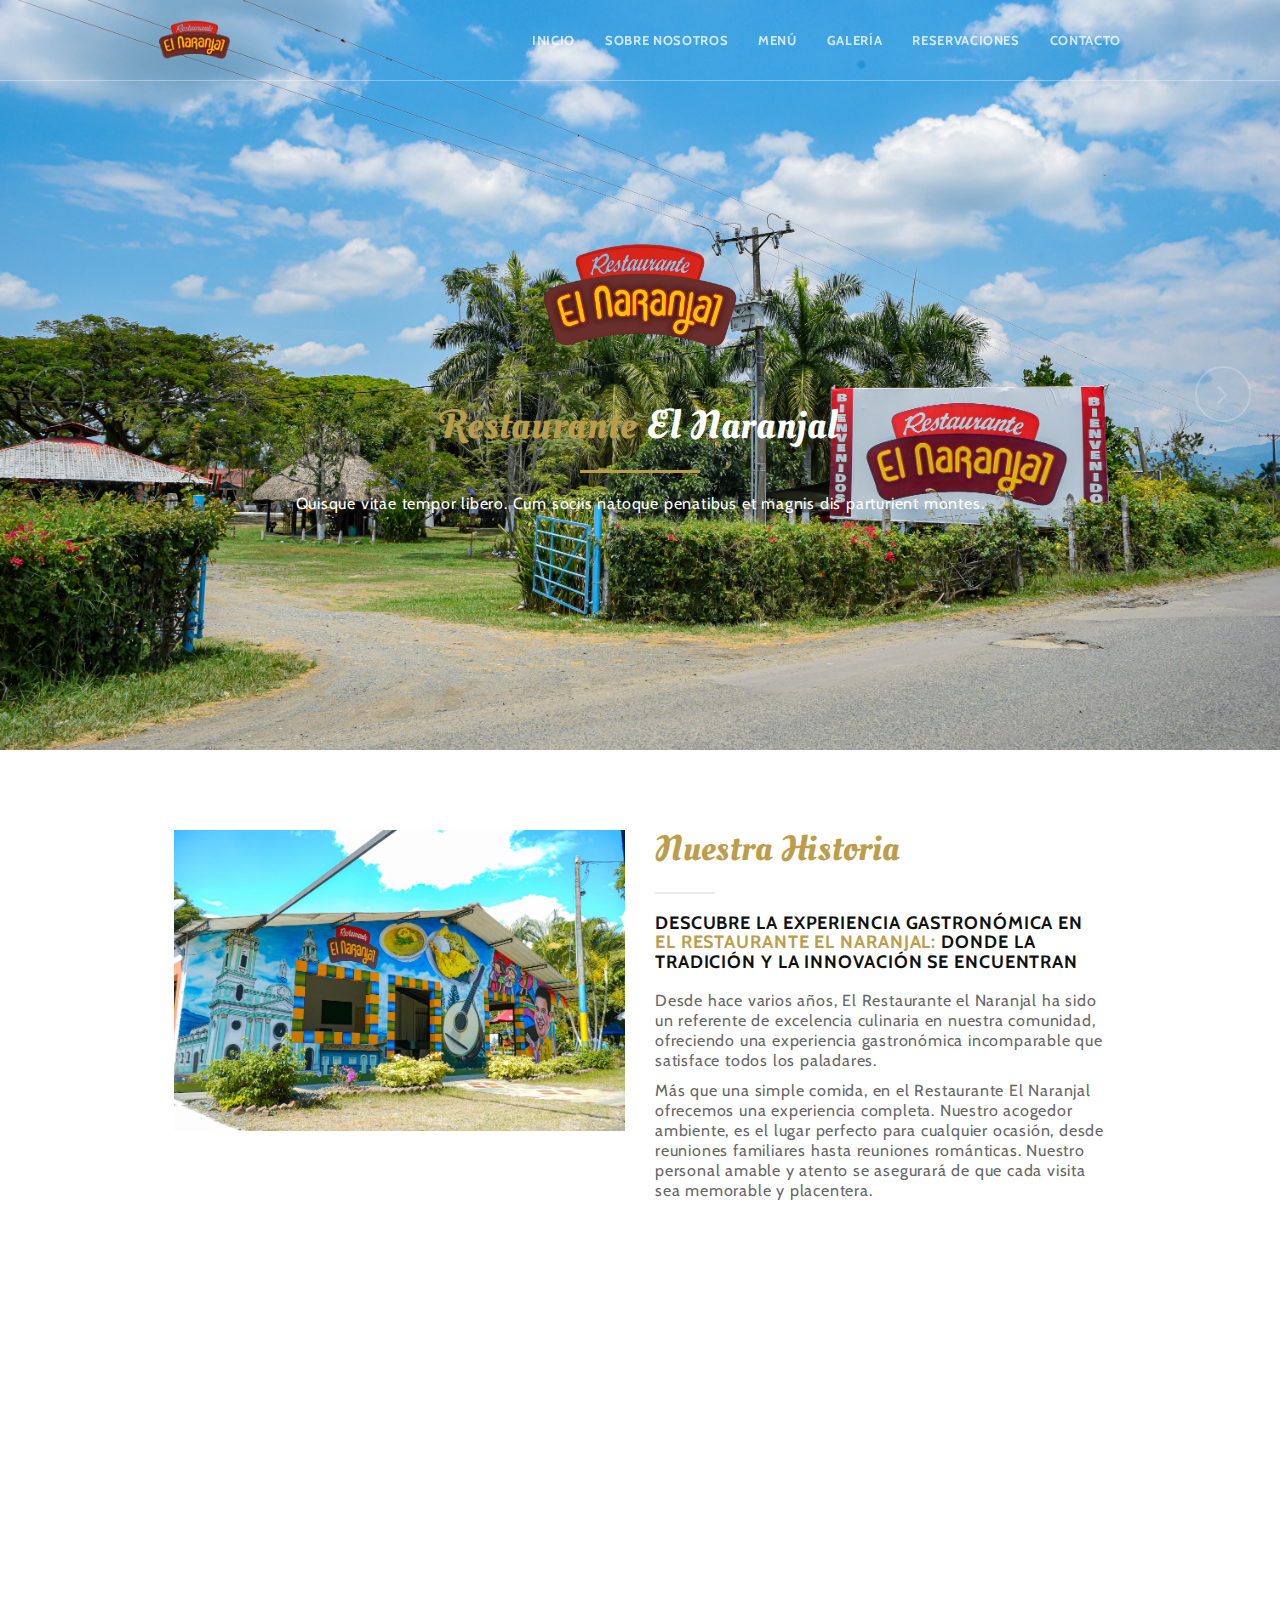
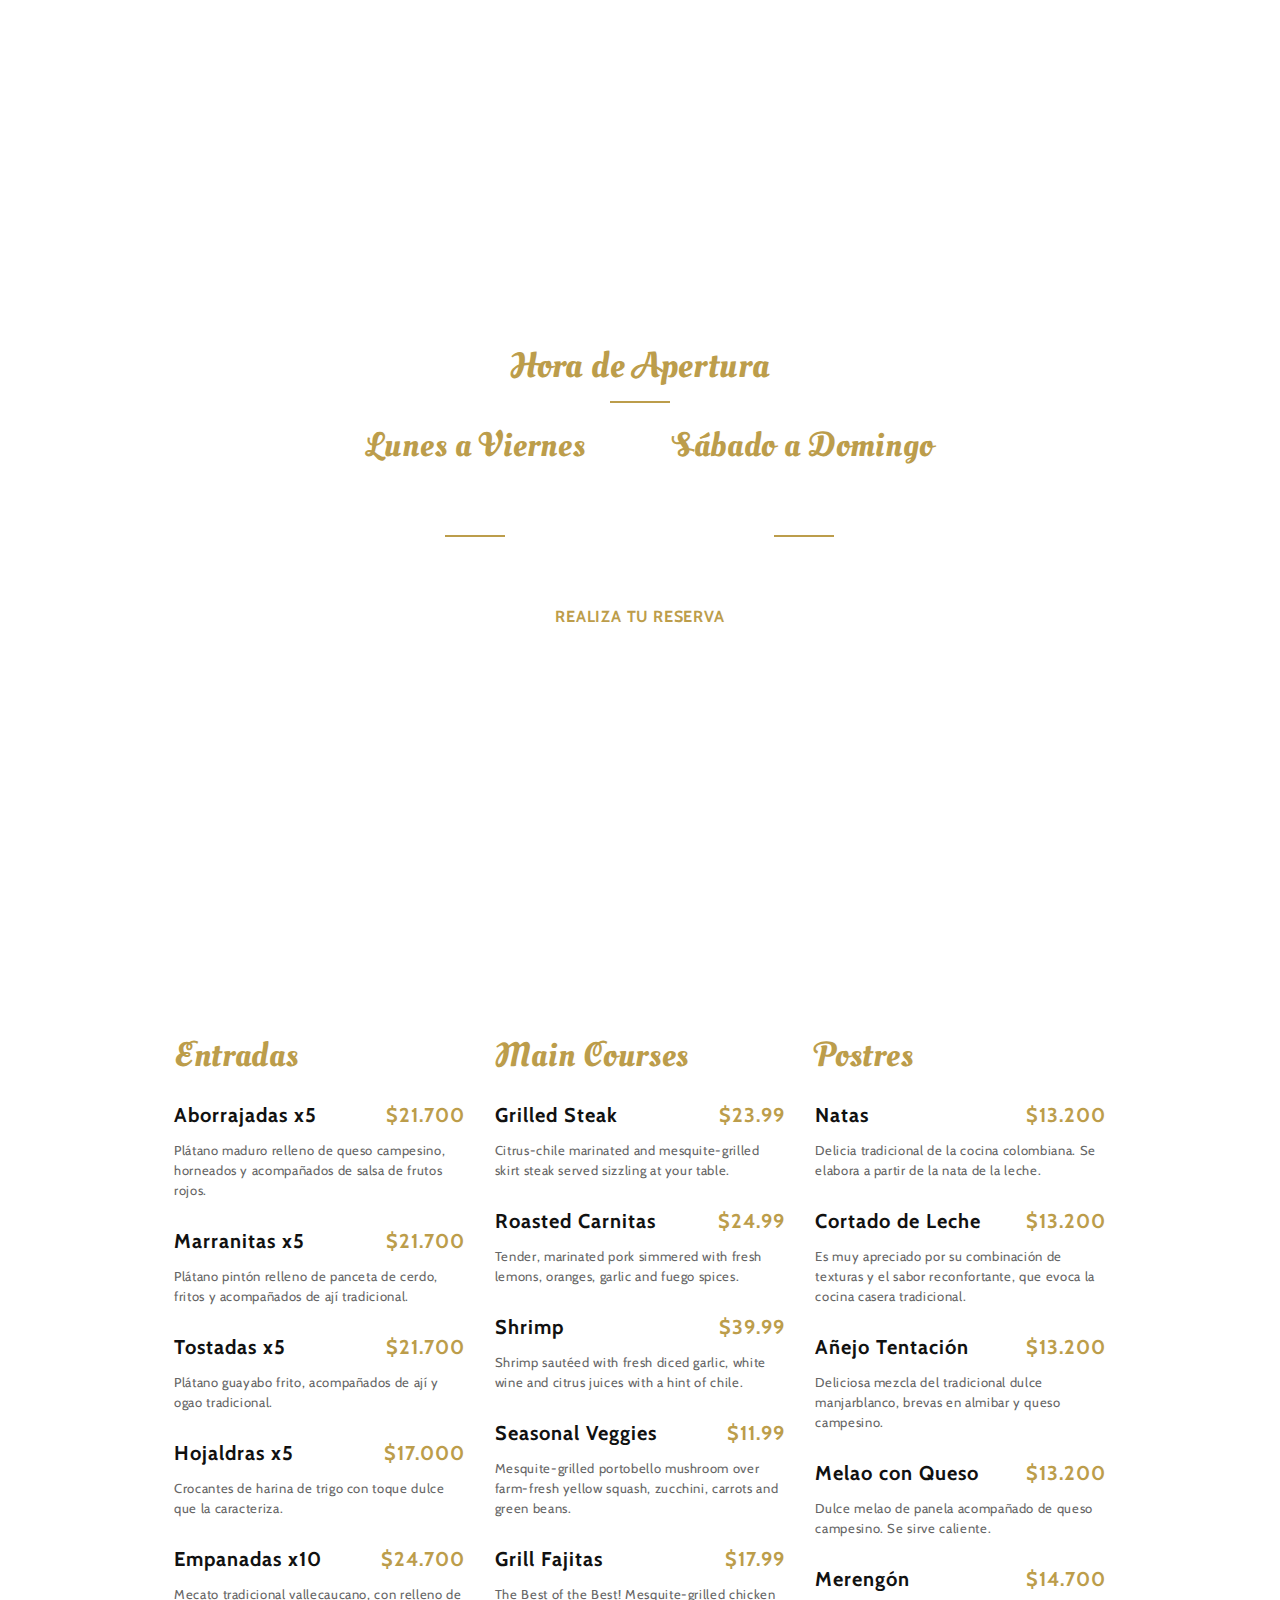
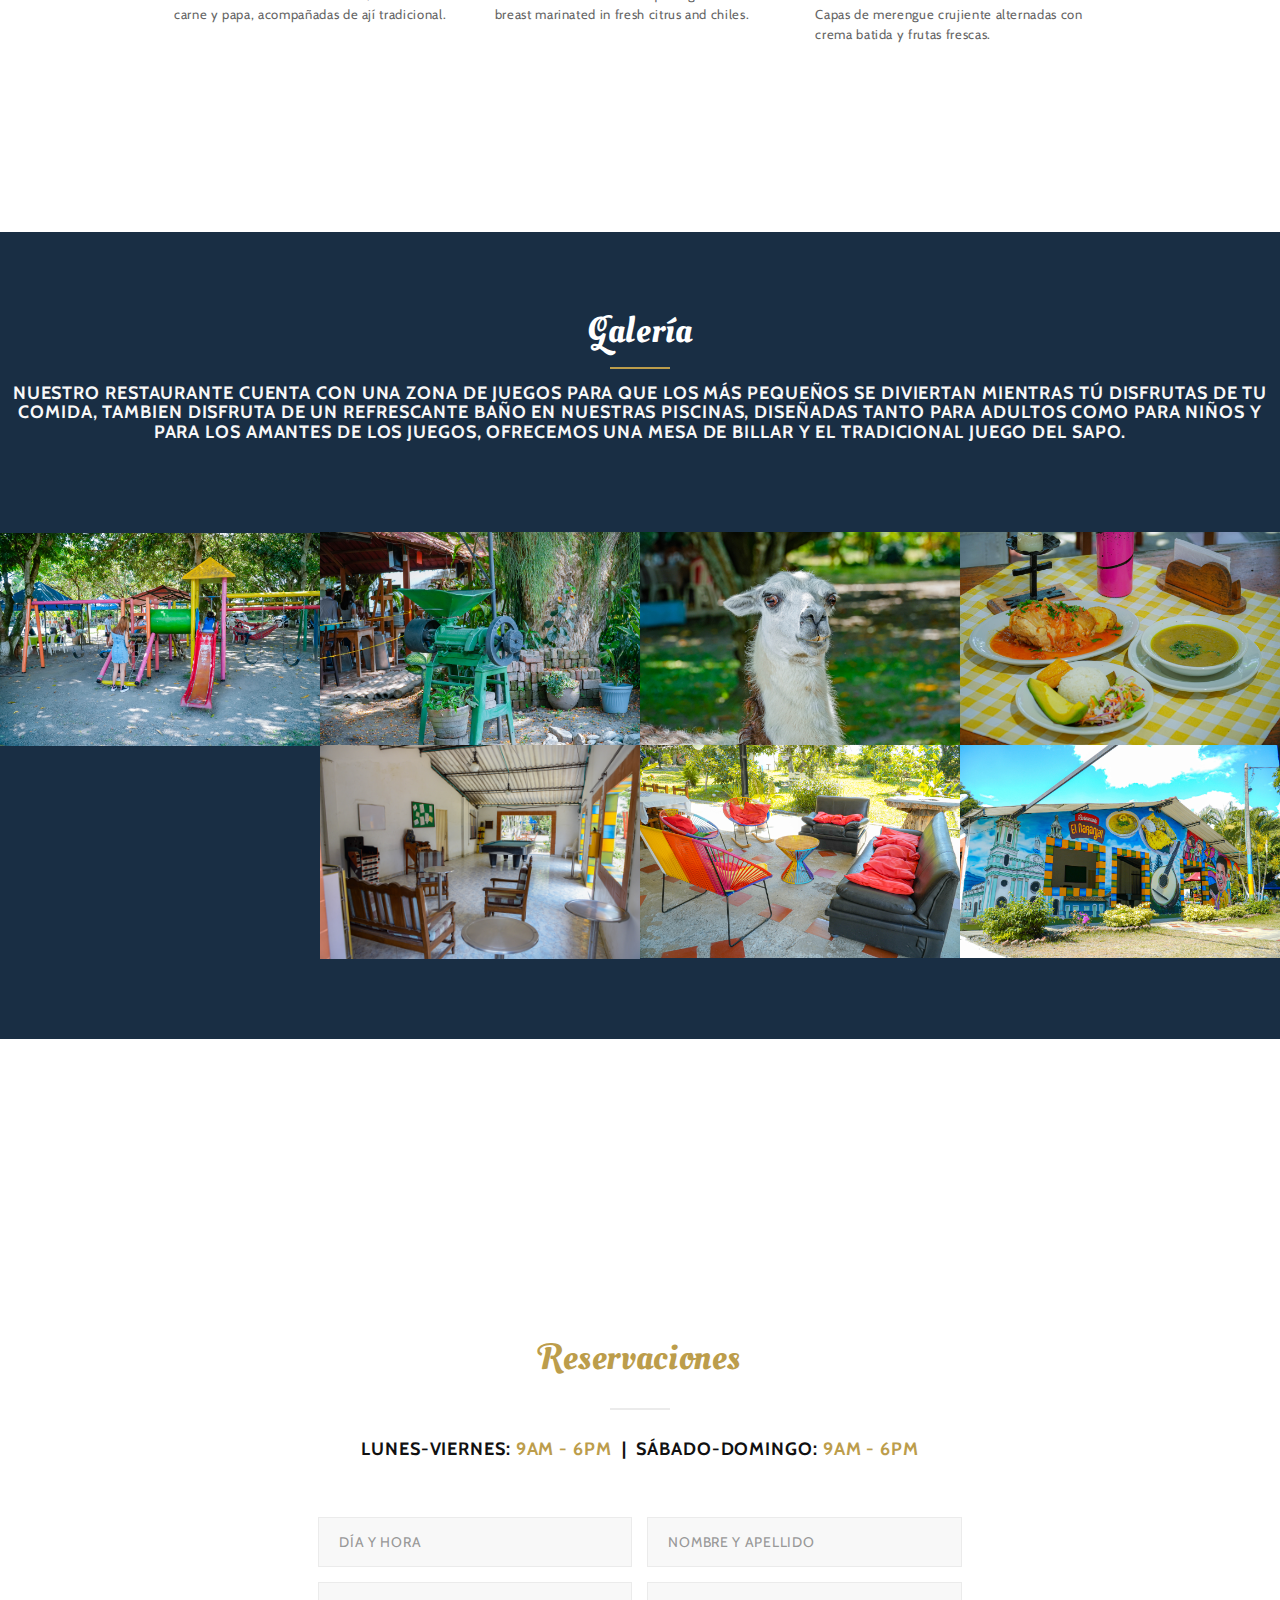
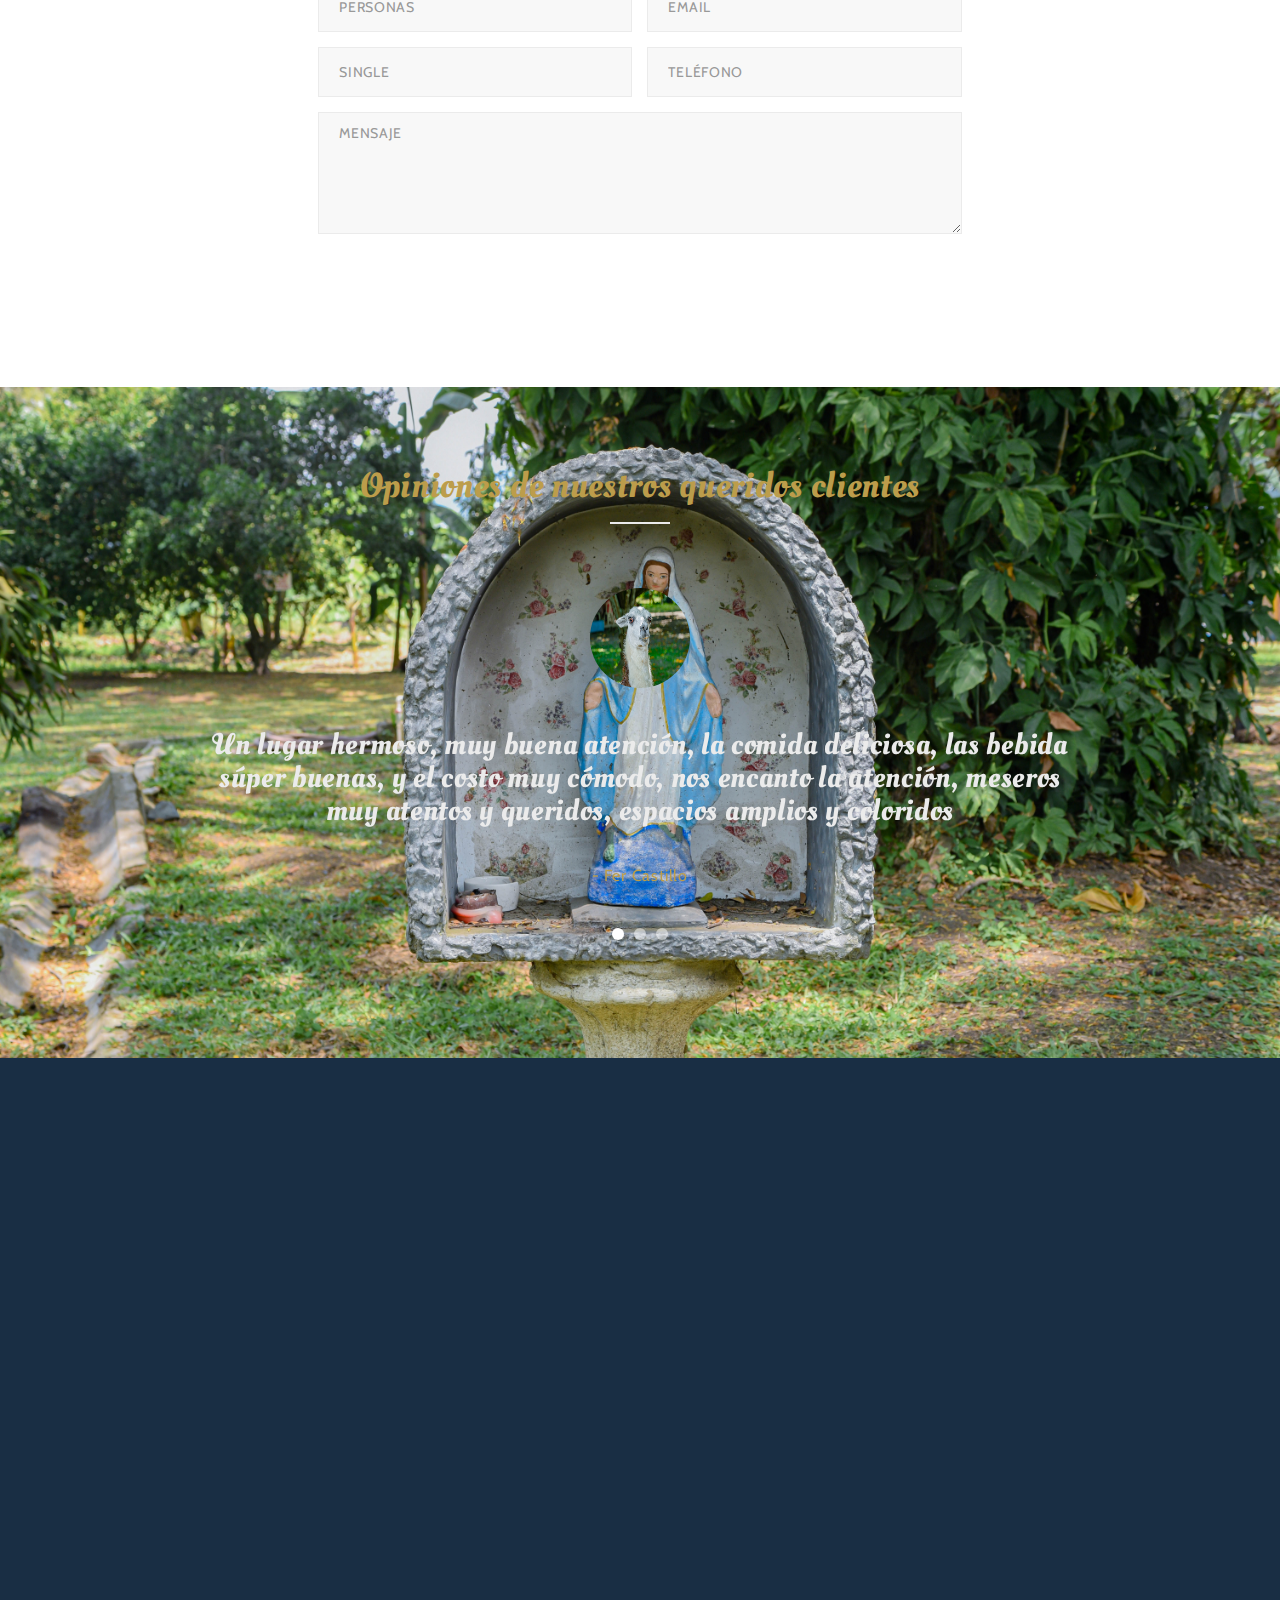
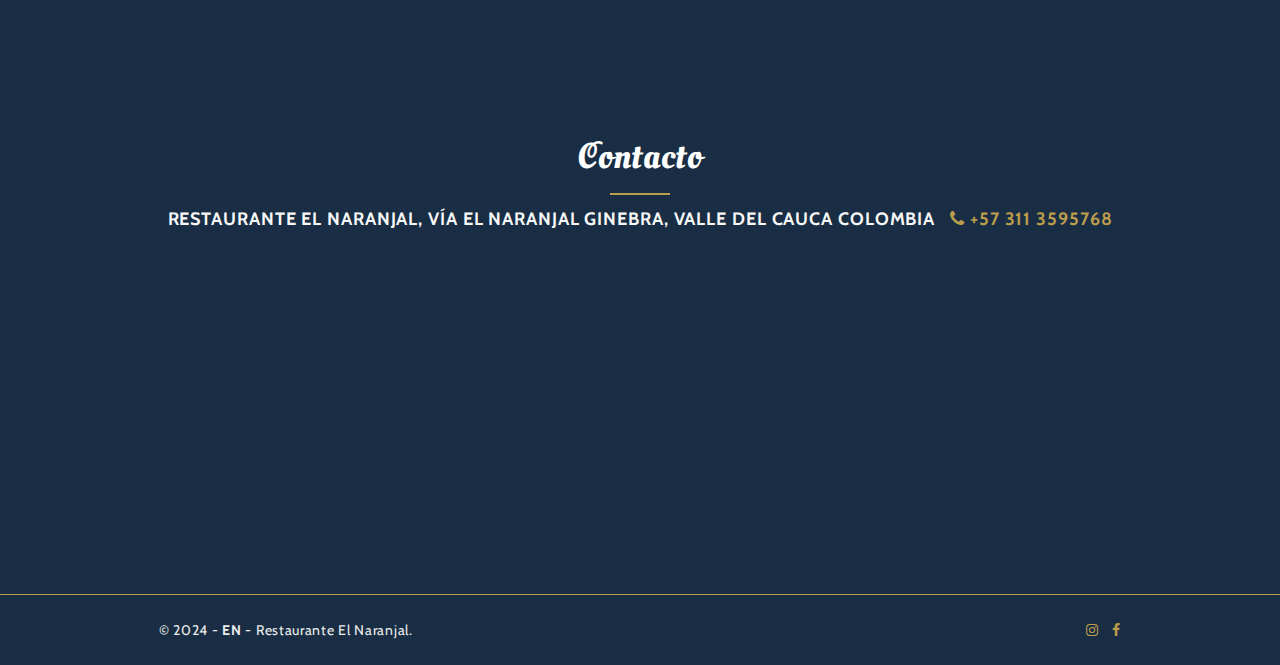
==== commit 0c07c293: "cositass" ====
--- a/MR/index.html
+++ b/MR/index.html
@@ -144,10 +144,10 @@
     <div class="container">
         <div class="row">
             <div class="col-md-6 about-img wow fadeInLeft first">
-                <img src="images/DSC_5985.jpg" alt="about">
+                <img src="images/DSC05366.jpg" alt="about">
             </div><!-- / about-img -->
             <div class="col-md-6 about-text wow fadeInRight first">
-                <h2 class="text-primary">Nuestra historia</h2>
+                <h2 class="text-primary">Nuestra Historia</h2>
                 <div class="separator-line space-bottom text-left">&nbsp;</div>
                 <h4 class="sub-title">Descubre la Experiencia Gastronómica en <span class="text-primary">El Restaurante el Naranjal:</span><span class="sub-title"> Donde la Tradición y la Innovación se Encuentran
                 </span></h4>
@@ -618,9 +618,8 @@
     <div class="container">
         <p class="footer-info">© 2024 - <strong>EN</strong> - Restaurante El Naranjal.
             <span class="social pull-right">
+                <a href="https://www.instagram.com/restauranteelnaranjal/" target="_blank"><i class="fa fa-instagram"></i></a>
                 <a href="https://www.facebook.com/restaurante.elnaranjal/" target="_blank"><i class="fa fa-facebook"></i></a>
-                <a href="https://www.instagram.com/restauranteelnaranjal/" target="_blank"><i class="fa fa-instagram"></i></a>
-                
             </span>
         </p>
     </div><!-- / container -->
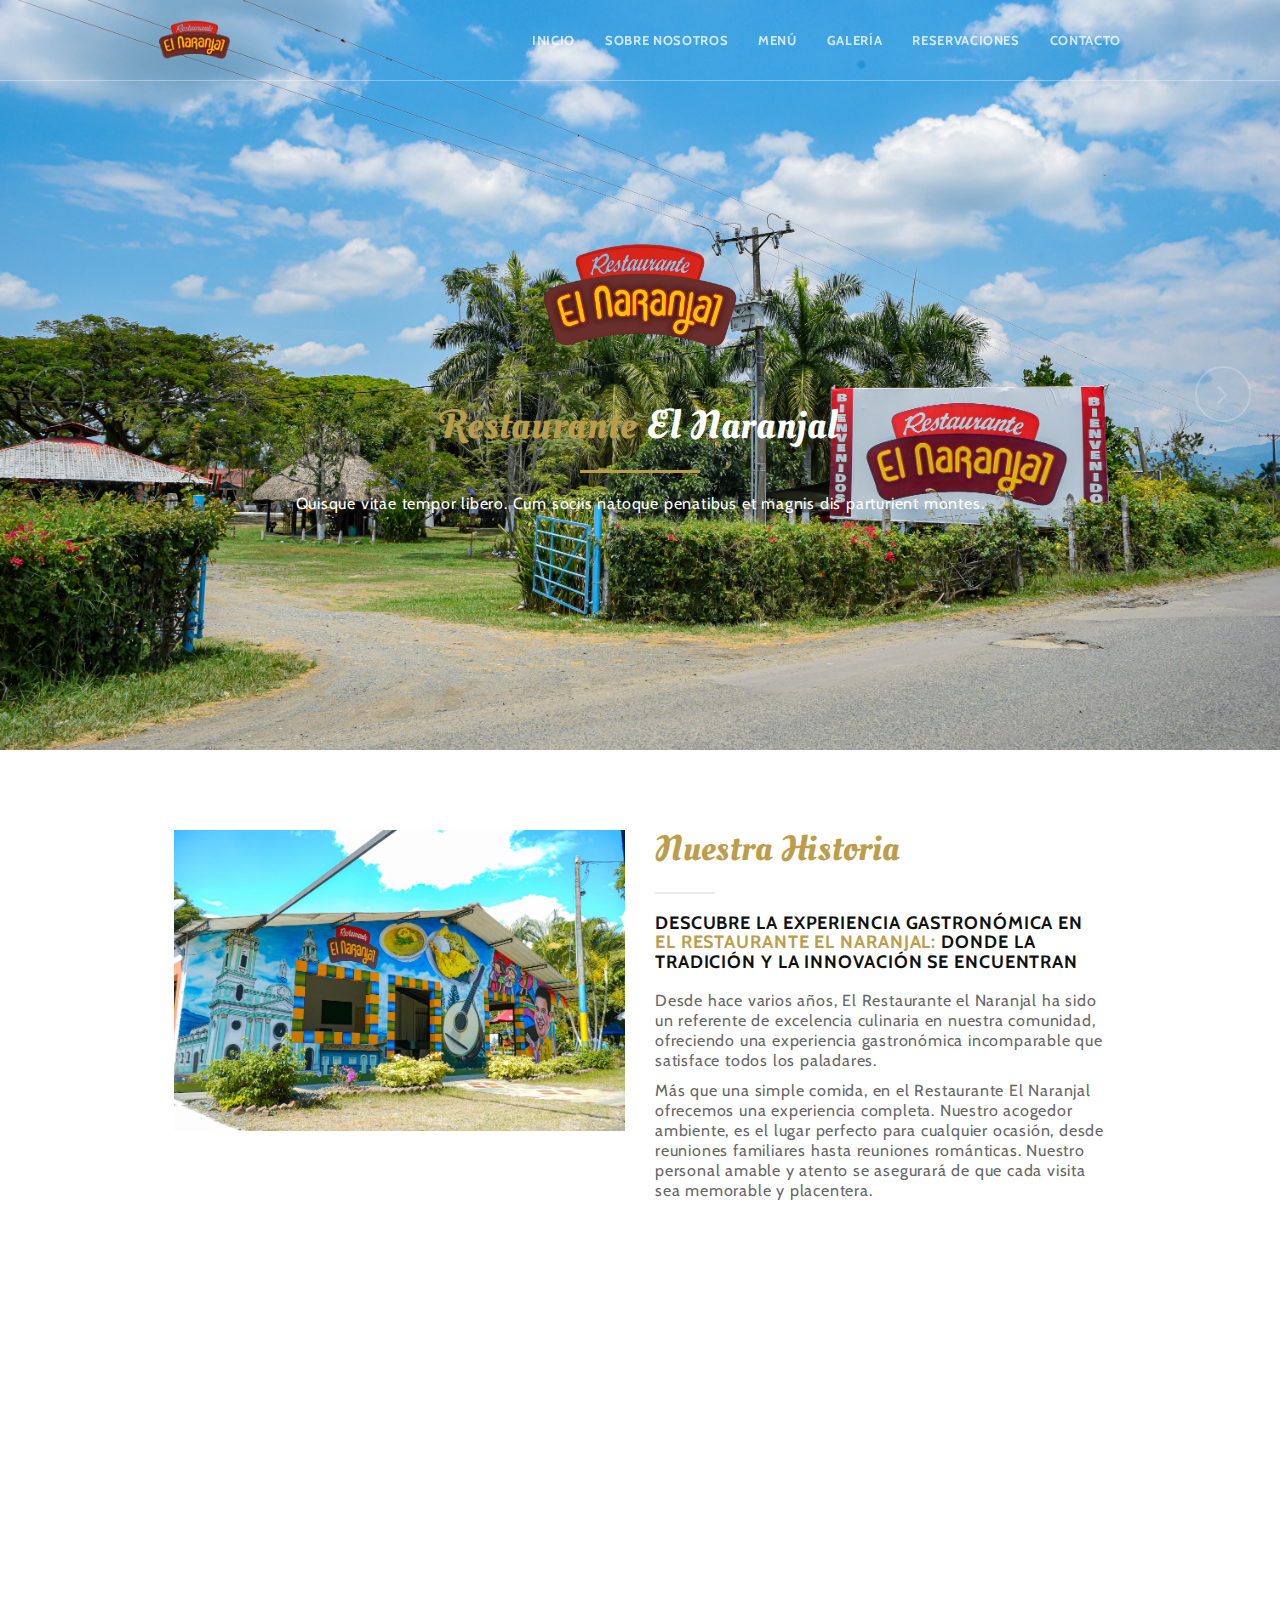
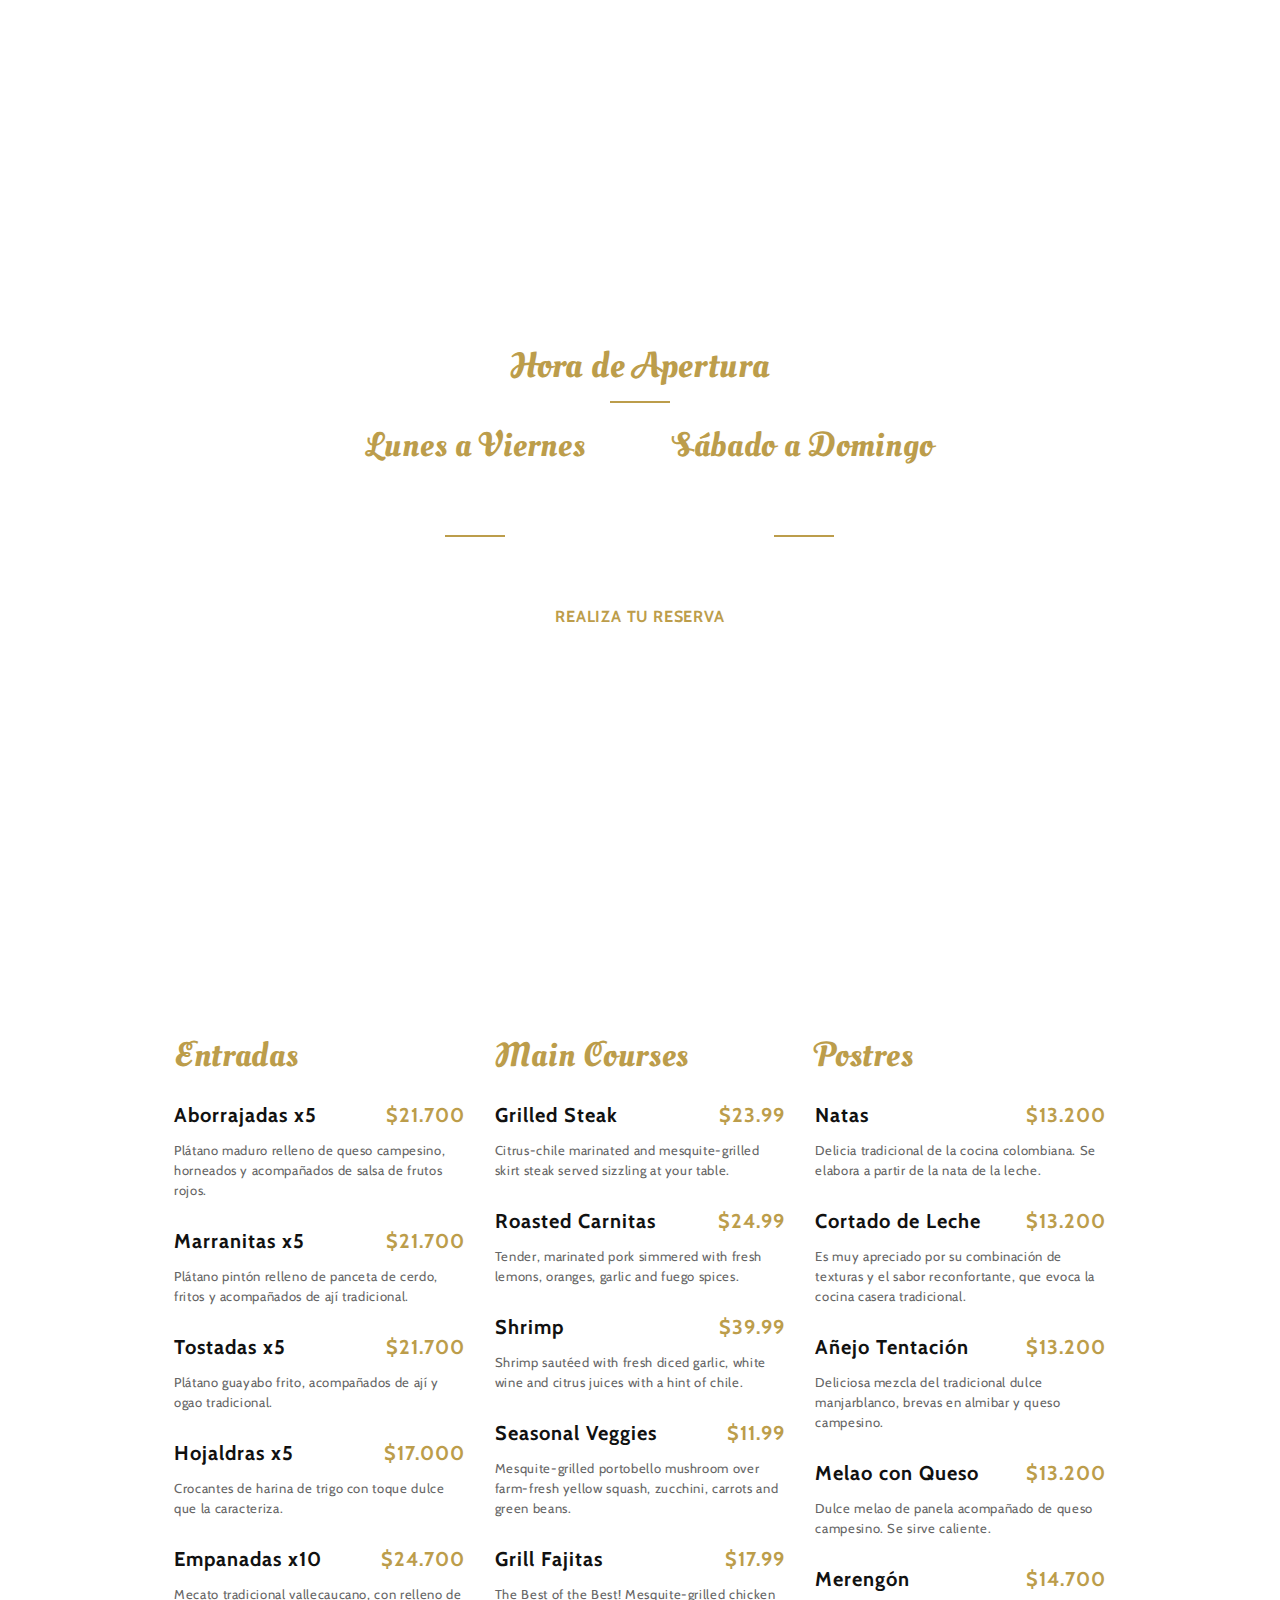
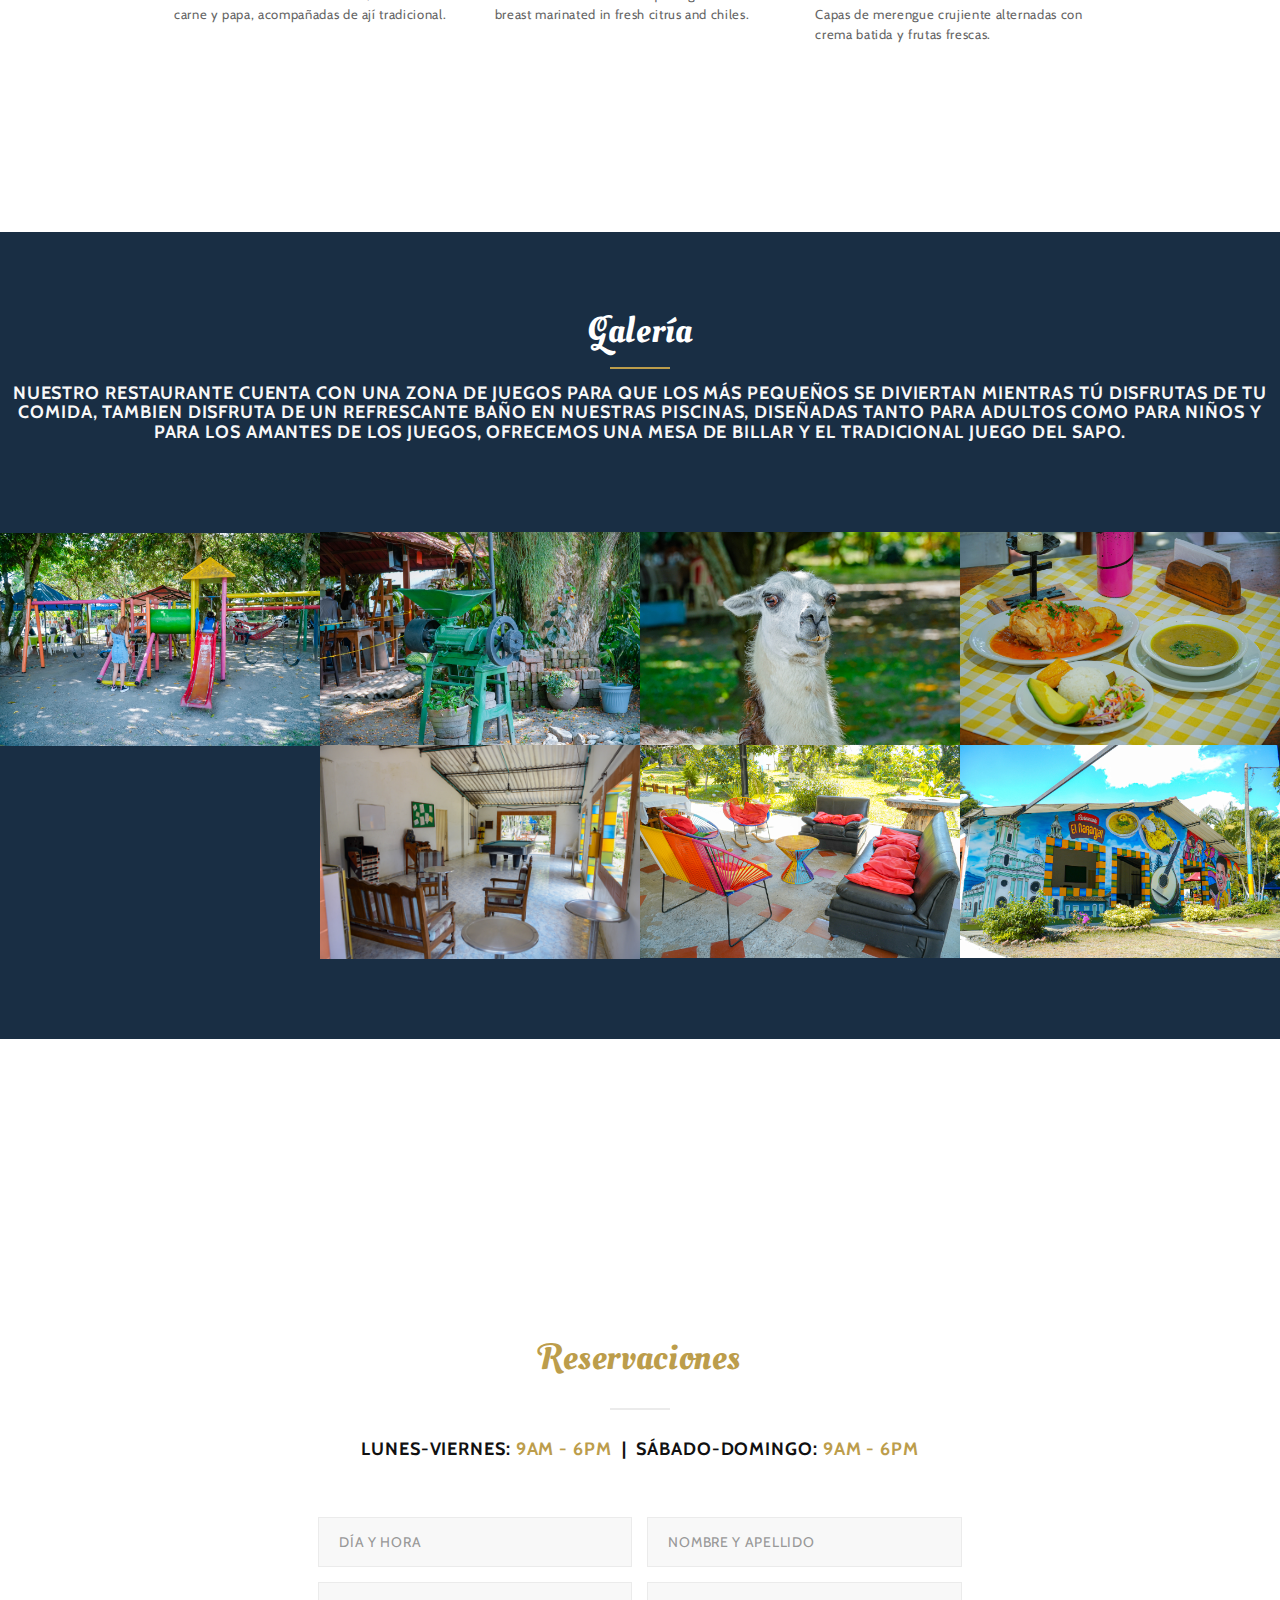
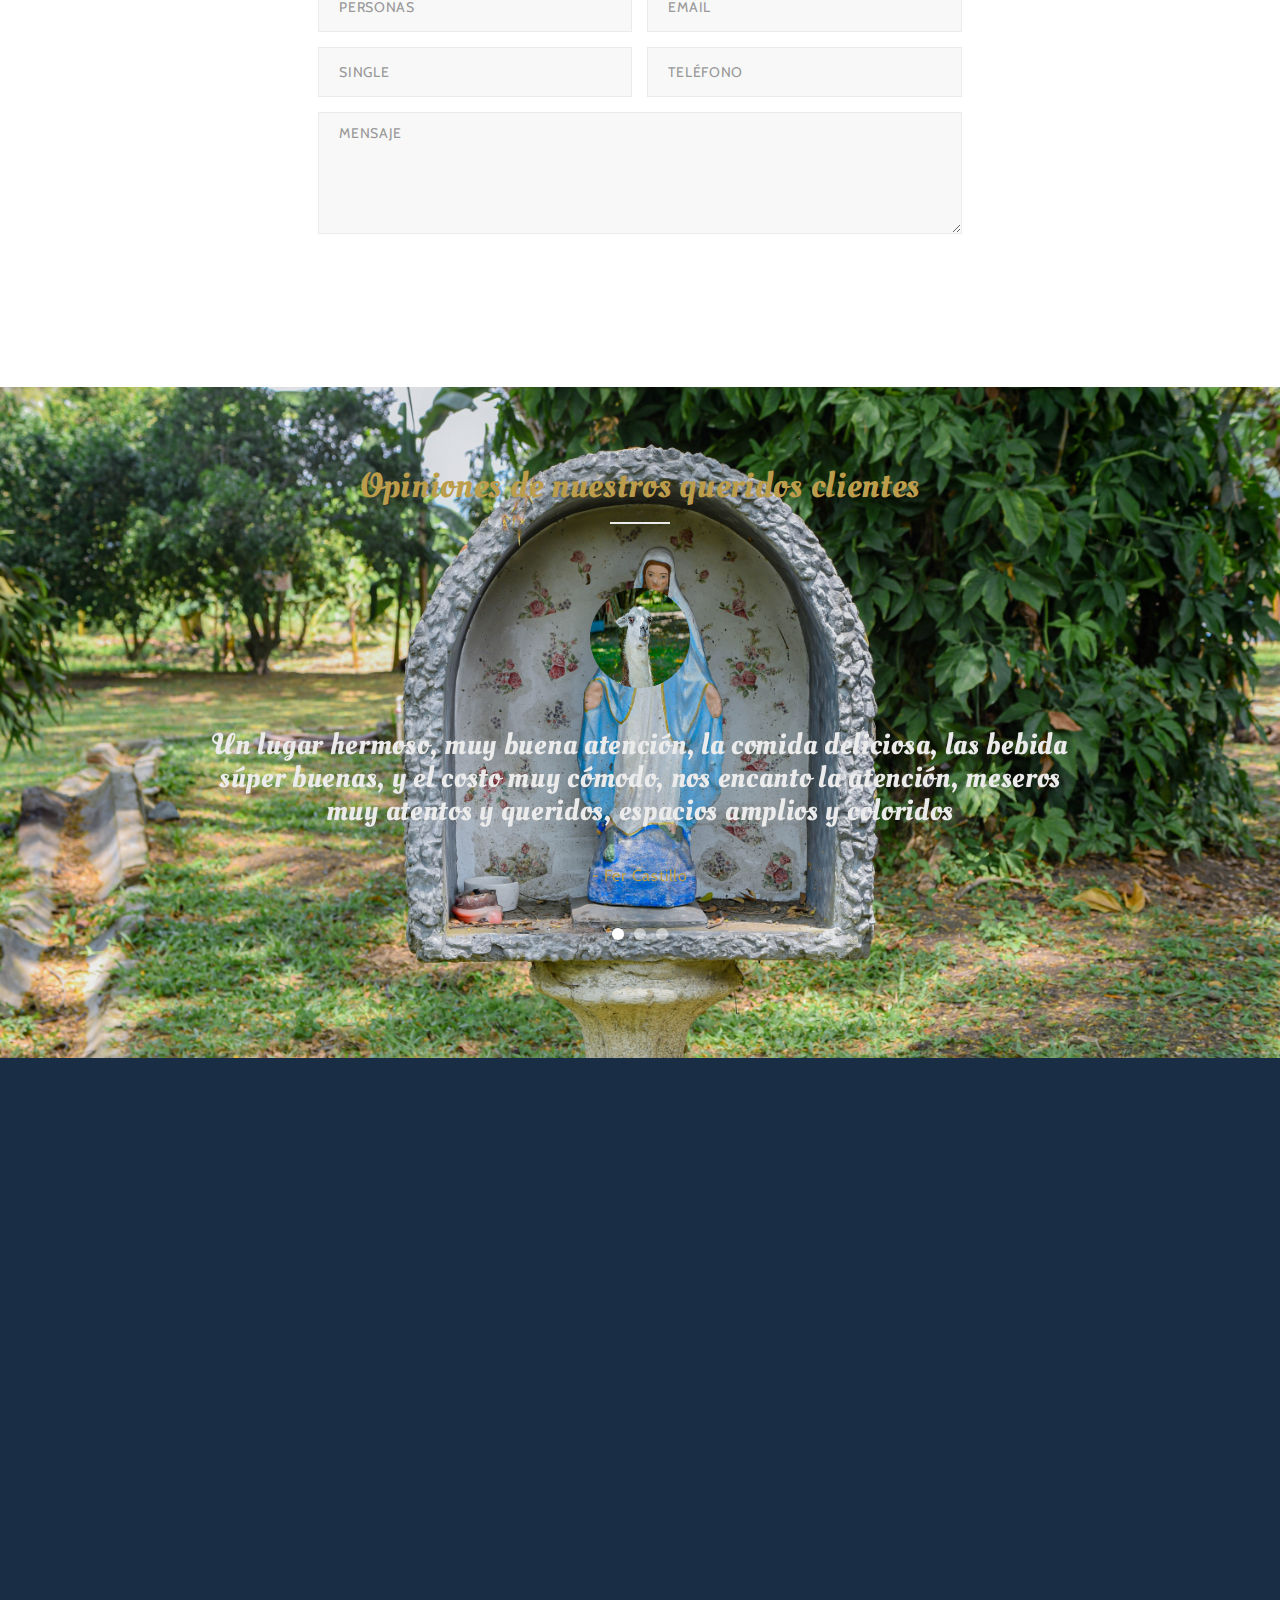
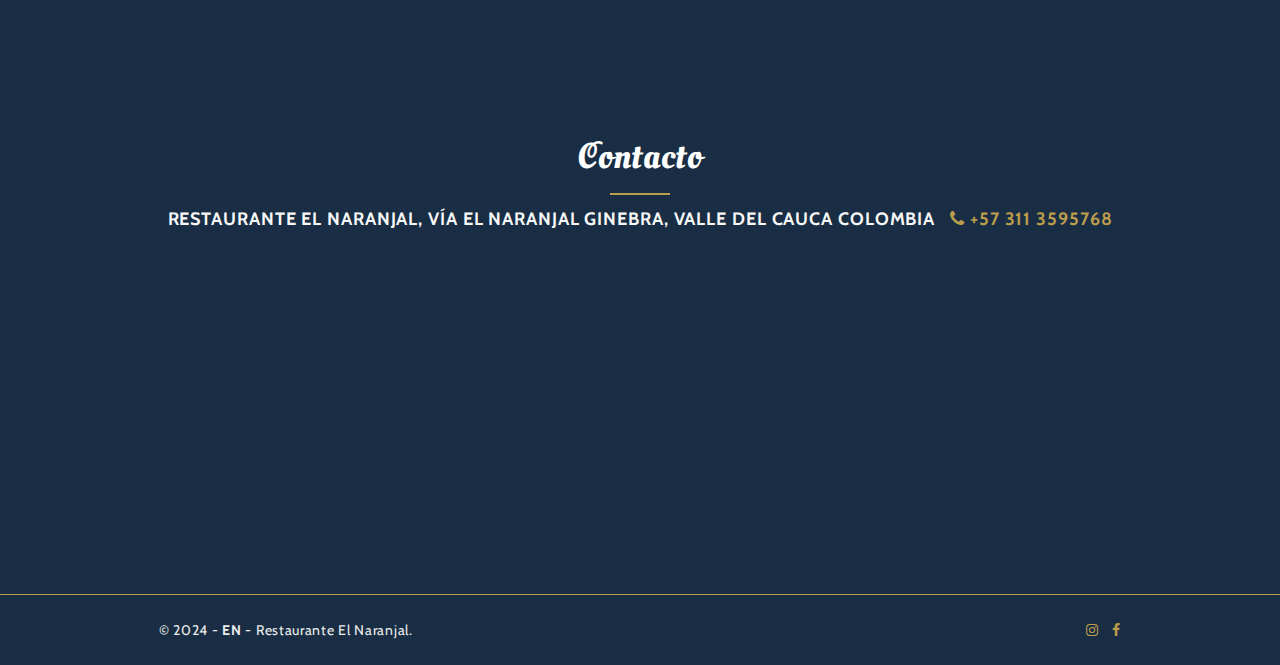
==== commit f01ece5e: "Merge branch 'main' of https://github.com/Juancho349/Restaurante-Naranjal" ====
--- a/MR/index.html
+++ b/MR/index.html
@@ -169,13 +169,13 @@
                     <!-- wrapper for slides -->
                     <div class="carousel-inner" role="listbox">
                         <div class="item active">
-                            <img src="images/about-img1.jpg" alt="">
+                            <img src="images/DSC05339.jpg" alt="">
                         </div>
                         <div class="item">
-                            <img src="images/about-img2.jpg" alt="">
+                            <img src="images/DSC05316.jpg" alt="">
                         </div>
                         <div class="item">
-                            <img src="images/about-img3.jpg" alt="">
+                            <img src="images/DSC_5985.jpg" alt="">
                         </div>
                     </div>
                     <!-- / wrapper for slides -->
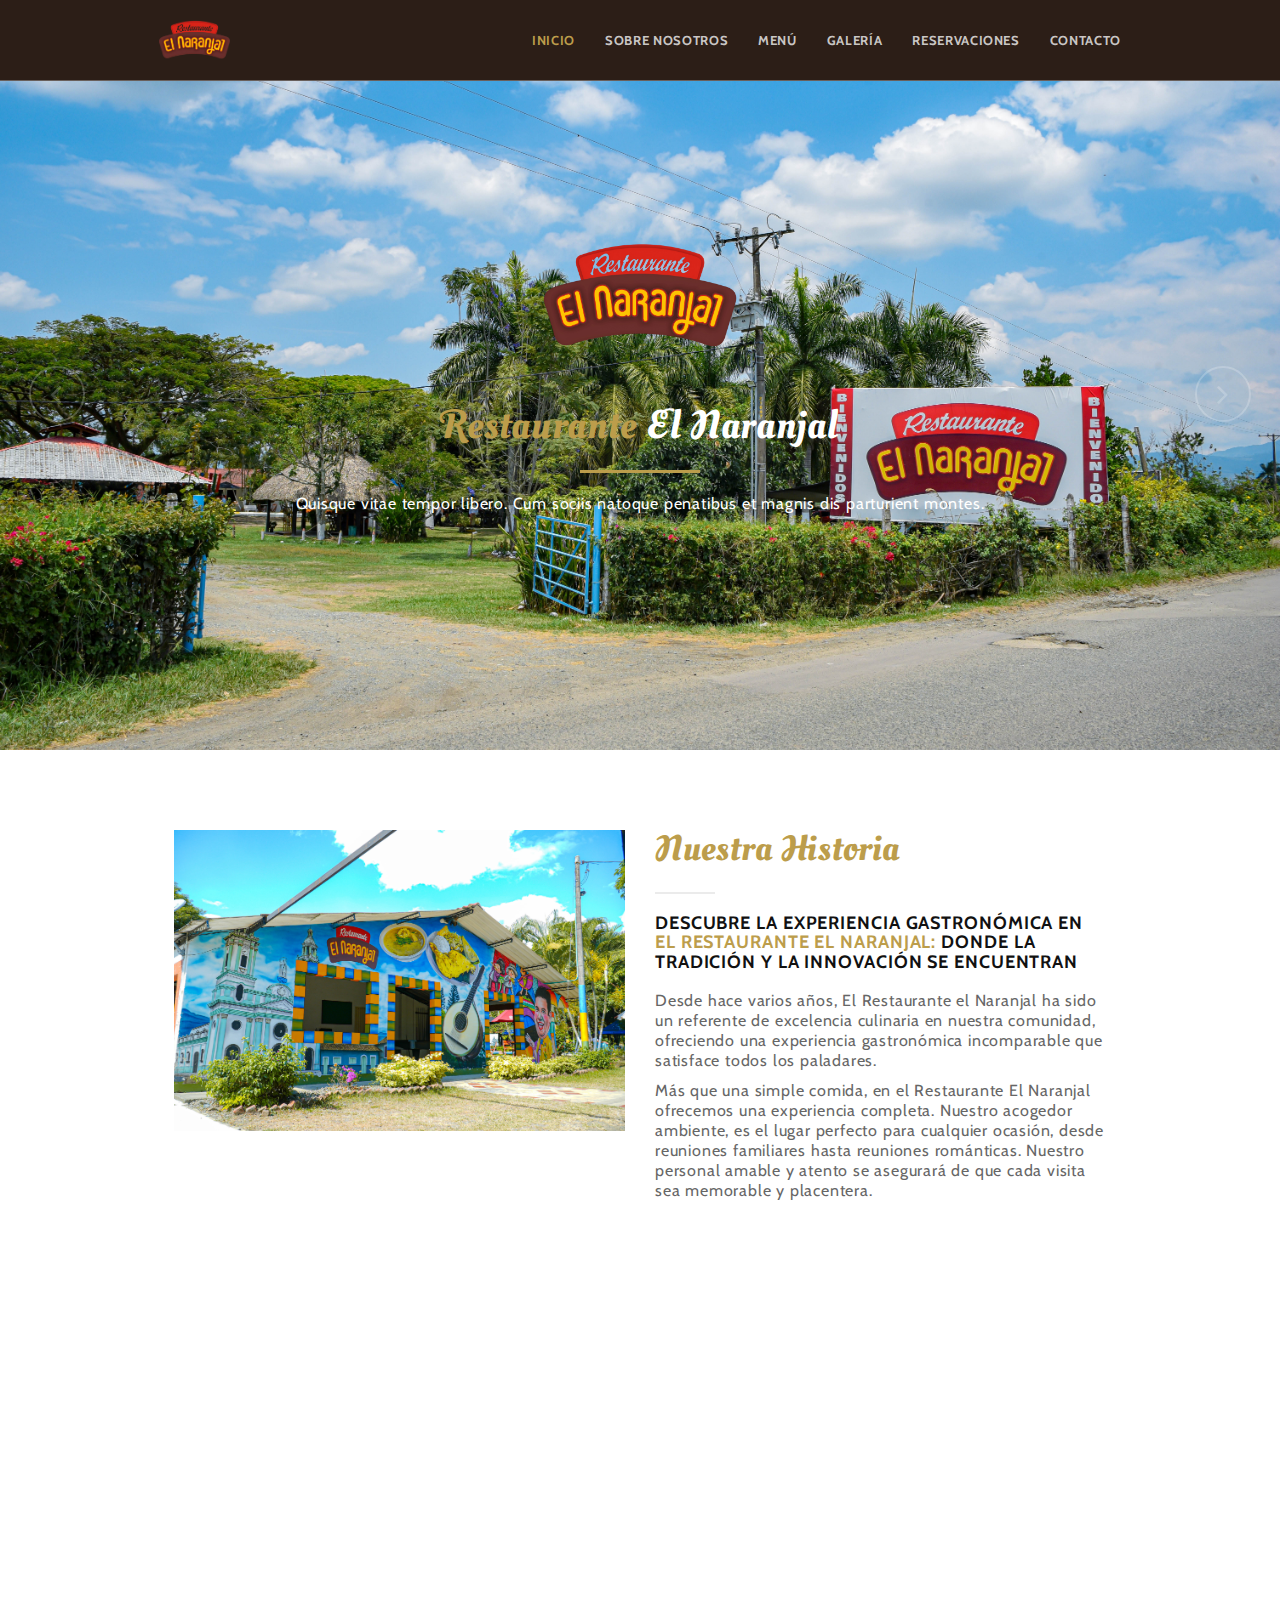
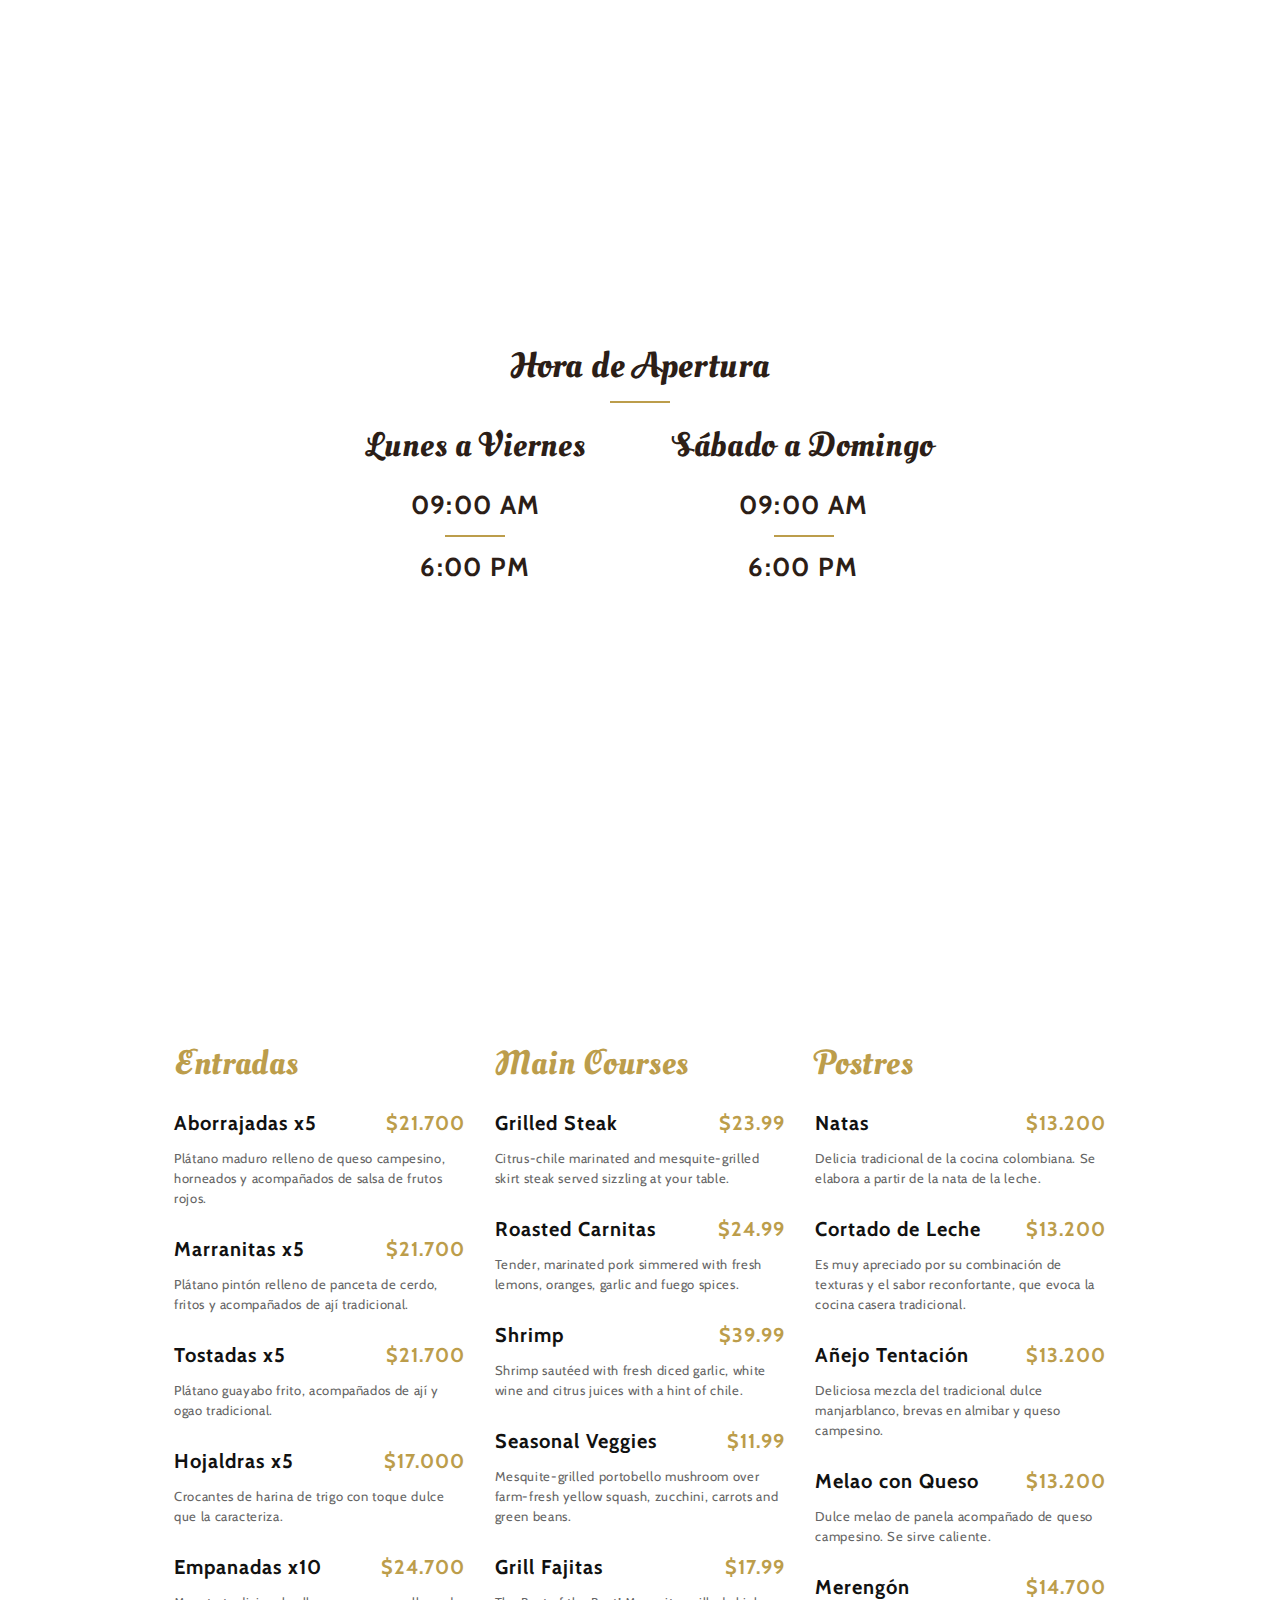
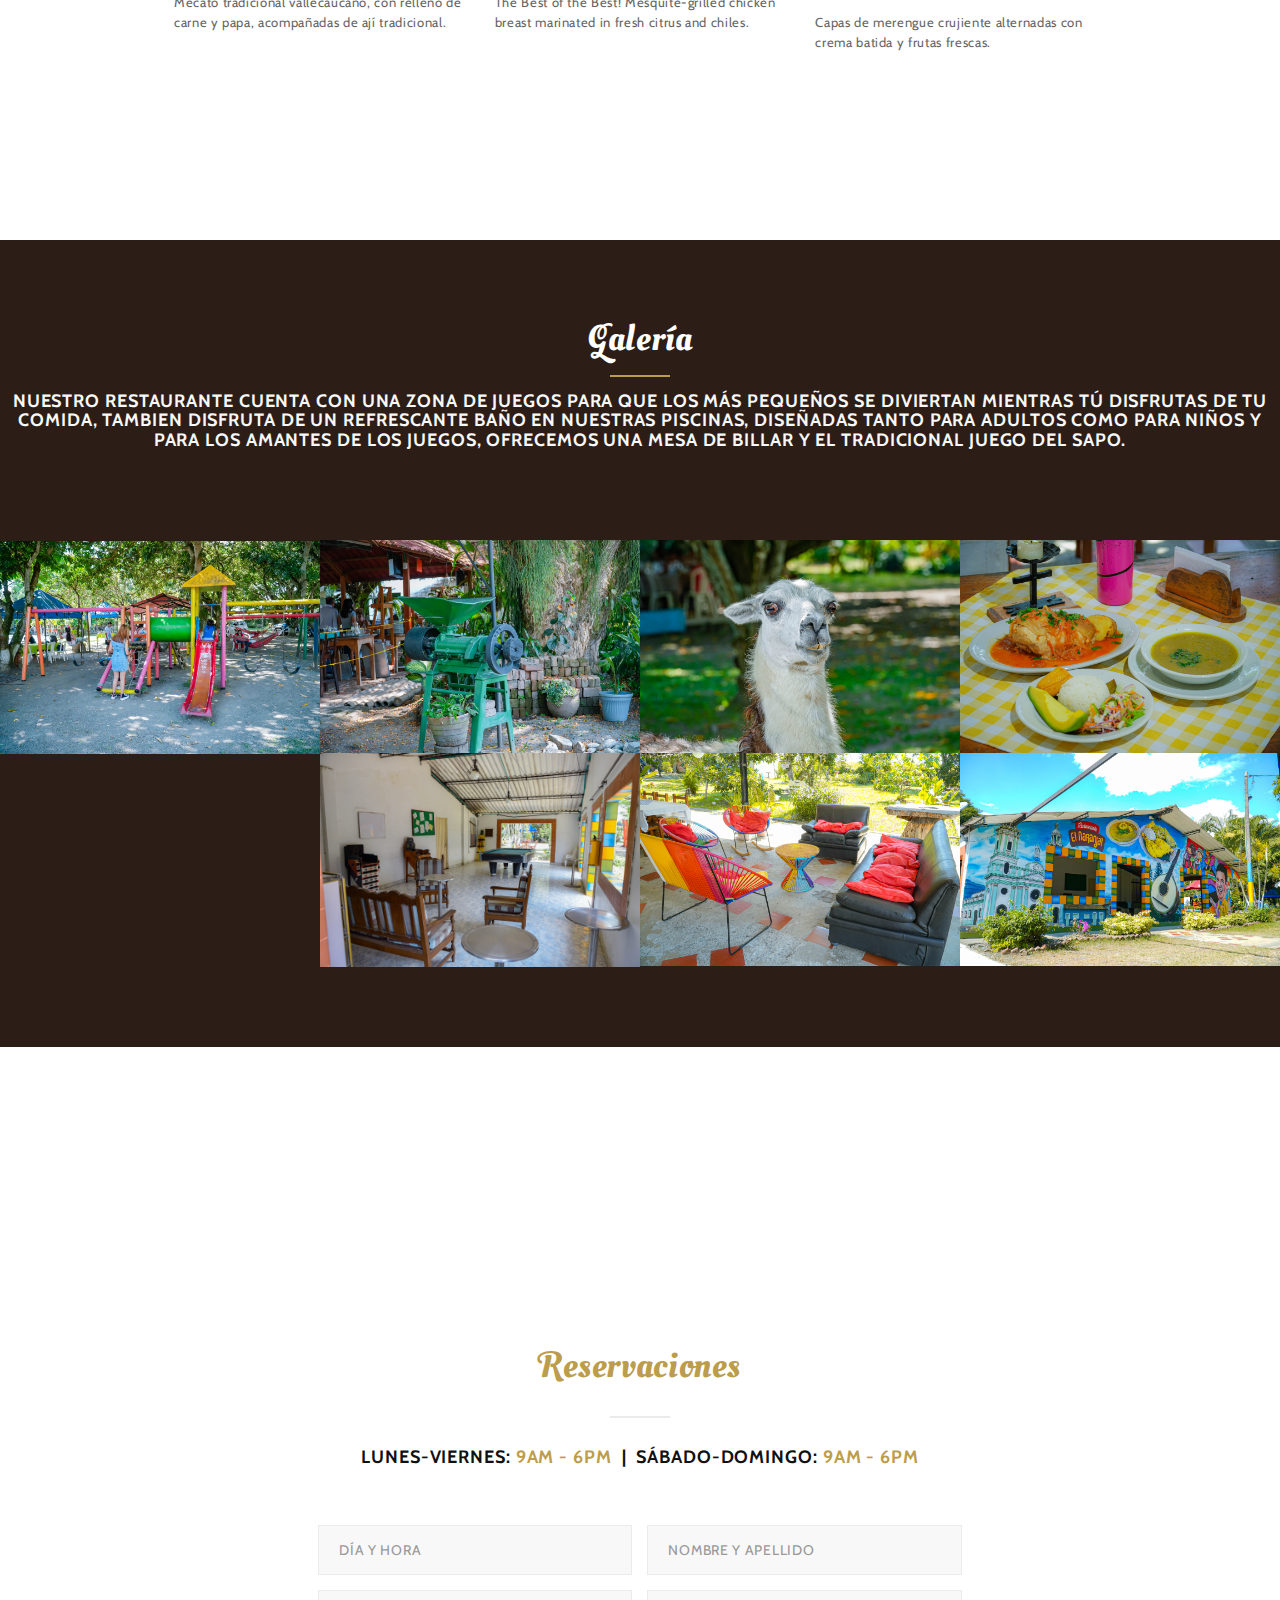
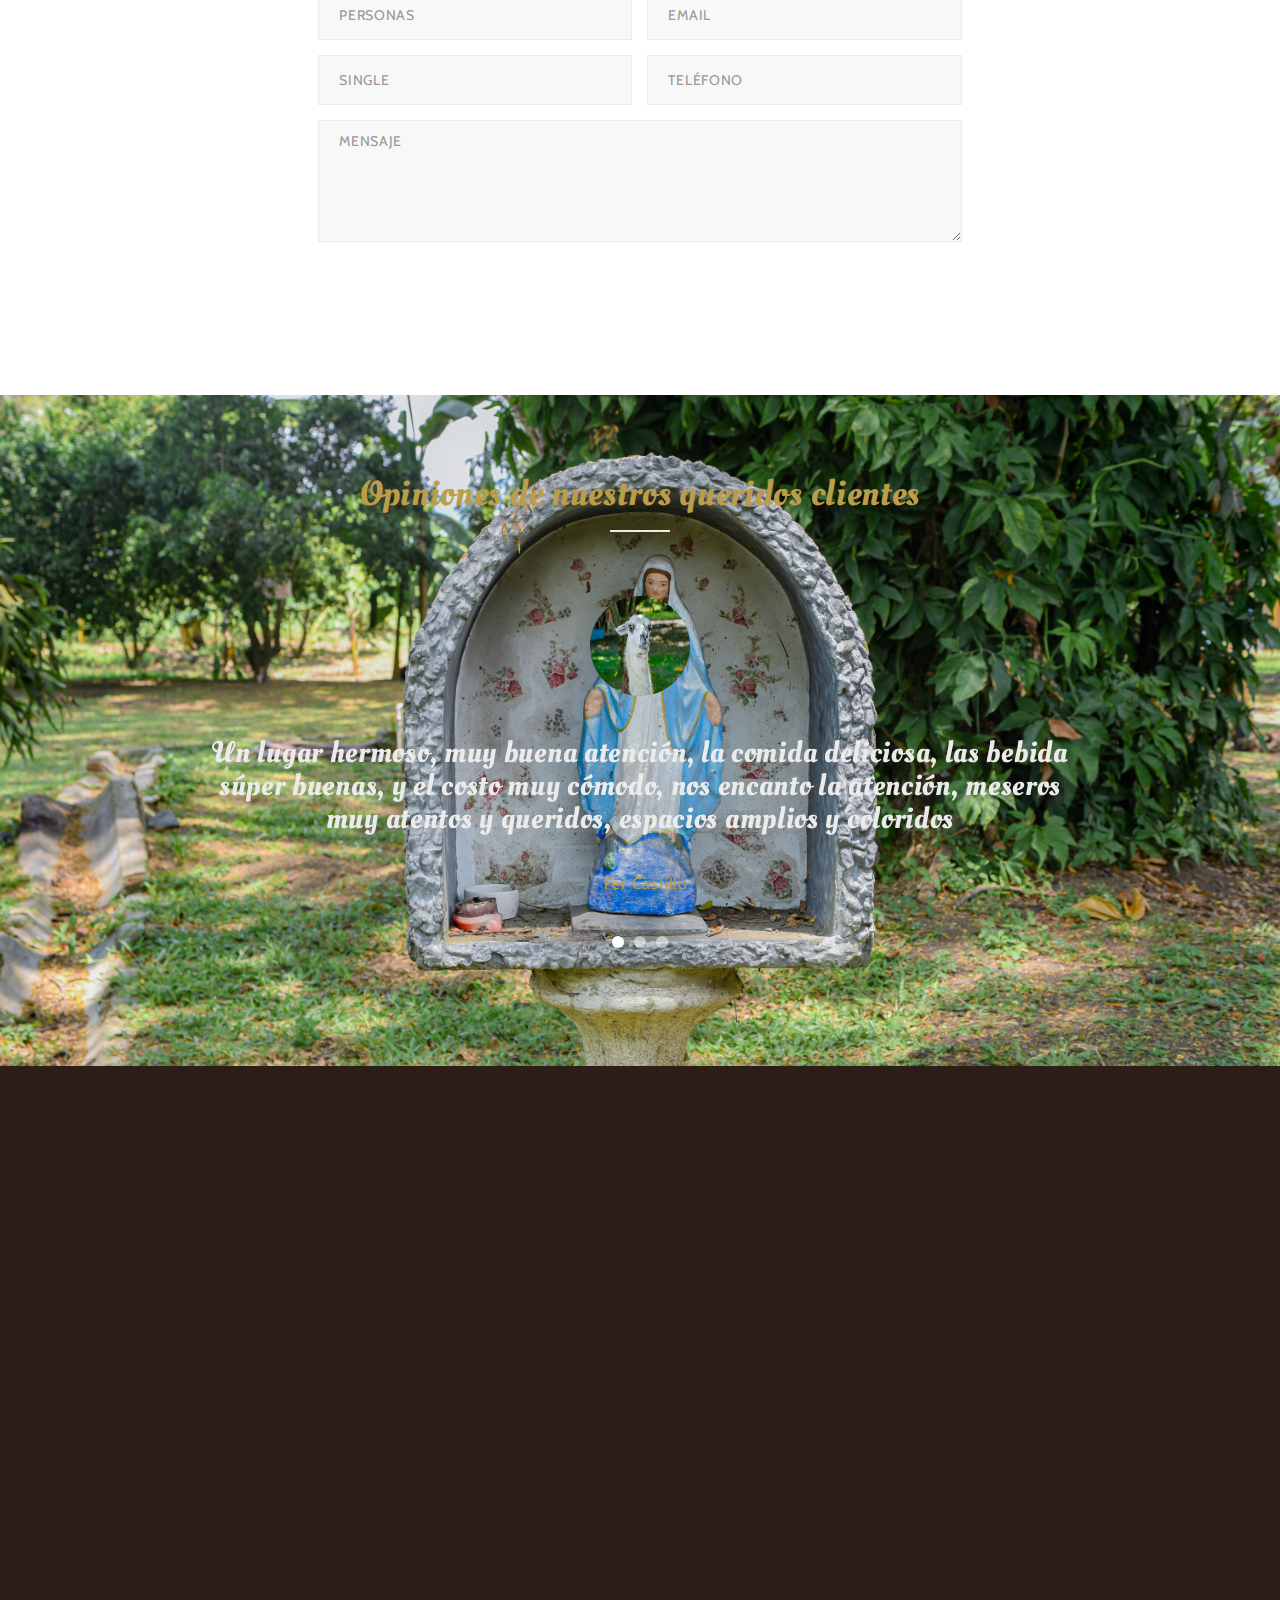
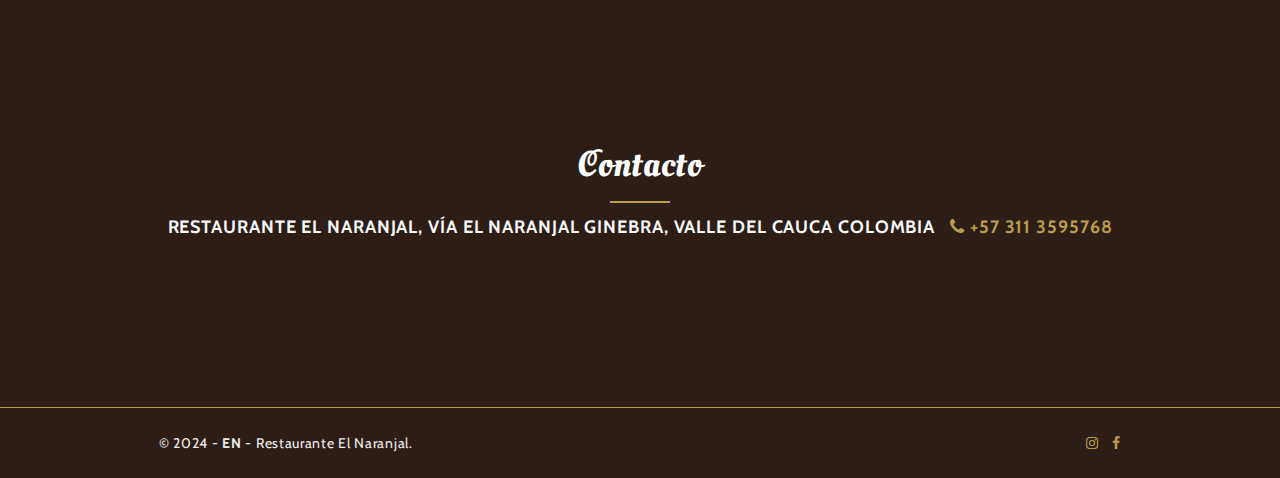
==== commit 27396941: "modificacion de colores" ====
--- a/MR/index.html
+++ b/MR/index.html
@@ -50,7 +50,7 @@
 
 <!-- header -->
 <header>
-    <nav class="navbar navbar-default dark-bg navbar-fixed-top">
+    <nav class="navbar navbar-default dark-bg page-nav navbar-fixed-top">
         <div class="container">
             <div class="navbar-header">
                 <button type="button" class="navbar-toggle collapsed" data-toggle="collapse" data-target=".navbar-collapse">
@@ -63,7 +63,7 @@
             </div><!-- / navbar-header -->
             <div class="navbar-collapse collapse">
                 <ul class="nav navbar-nav">
-                    <li><a href="index.html">INICIO</a></li>
+                    <li class="active"><a href="index.html">INICIO</a></li>
                     <li><a href="about.html">SOBRE NOSOTROS</a></li>
                     <li><a href="menu.html">MENÚ</a></li>
                     <li><a href="gallery.html">GALERÍA</a></li>
@@ -201,25 +201,28 @@
         <div class="row">
             <div class="col-xs-12 opening-box">
                 <div class="page-header wsub dark text-center">
-                    <h2 class="text-primary">Hora de Apertura</h2>
+                    <h2 class="text-primaryhoraio">Hora de Apertura</h2>
                     <div class="separator-line-center primary-bg-color medium-spacing">&nbsp;</div>
                     <h5 class="sub-title"></h5>
                 </div><!-- / page-header -->
                 <div class="row">
                     <div class="col-md-6 opening-left">
-                        <h3 class="text-primary opening-title space-bottom-30">Lunes a Viernes</h3>
-                        <p class="opening-hours">09:00 AM</p>
+                        <h3 class="text-primaryhoraio opening-title space-bottom-30">Lunes a Viernes</h3>
+                        <p class="opening-hourshorario">09:00 AM</p>
                         <div class="separator-line-center primary-bg-color space-top space-bottom">&nbsp;</div>
-                        <p class="opening-hours">6:00 PM</p>
+                        <p class="opening-hourshorario">6:00 PM</p>
                     </div><!-- / opening-left -->
                     <div class="col-md-6 opening-right">
-                        <h3 class="text-primary opening-title space-bottom-30">Sábado a Domingo</h3>
-                        <p class="opening-hours">09:00 AM</p>
+                        <h3 class="text-primaryhoraio opening-title space-bottom-30">Sábado a Domingo</h3>
+                        <p class="opening-hourshorario">09:00 AM</p>
                         <div class="separator-line-center primary-bg-color space-top space-bottom">&nbsp;</div>
-                        <p class="opening-hours">6:00 PM</p>
+                        <p class="opening-hourshorario">6:00 PM</p>
                     </div><!-- / opening-right -->
                     <div class="col-xs-12">
-                        <p class="opening-text"><a href="#reservations" class="page-scroll">REALIZA TU RESERVA</a></p>
+                        <button type="button" class="btn btn-lg btn-primary-filled btn-form-submit btn-pill wow fadeInUp first" onclick="scrollToReservations()">
+                            <i class="fa fa-calendar"></i><span><b>REALIZA TU RESERVA</b></span>
+                        </button>
+                        
                     </div>
                     
                 </div><!-- / row -->
@@ -575,34 +578,6 @@
             <h4 class="sub-title">RESTAURANTE EL NARANJAL, Vía El Naranjal Ginebra, Valle del Cauca Colombia <a href="tel:0123456789"><i class="fa fa-phone"></i><span>+57 311 3595768</span></a></h4>
             <div class="space-50">&nbsp;</div>
         </div>
-        <div id="contact-form" class="wow fadeIn first">
-            <form id="contactForm" data-toggle="validator">
-                <div class="row">
-                    <div class="col-sm-6 contact-left-area">
-                        <div class="form-group">
-                            <input type="text" class="form-control" id="name" placeholder="FULL NAME" required>
-                            <div class="help-block with-errors"></div>
-                        </div>
-                        <div class="form-group">
-                            <input type="email" class="form-control" id="email" placeholder="EMAIL" required>
-                            <div class="help-block with-errors"></div>
-                        </div>
-                        <div class="form-group">
-                            <input type="text" class="form-control" id="msg_subject" placeholder="SUBJECT">
-                        </div>
-                    </div>
-                    <div class="col-sm-6 contact-right-area">
-                        <div class="form-group">
-                        <textarea id="message" class="form-control" rows="5" placeholder="MESSAGE" required=""></textarea>
-                        <div class="help-block with-errors"></div>
-                        </div>
-                        <button type="submit" id="form-submit" class="btn btn-md btn-primary-filled btn-form-submit">SEND MESSAGE</button>
-                        <div id="msgSubmit" class="h3 text-center hidden"></div>
-                        <div class="clearfix"></div>
-                    </div>
-                </div><!-- / row -->
-            </form>
-        </div><!-- contact-form -->
     </div><!-- / container -->
 </section>
 <!-- / contact -->
@@ -691,7 +666,11 @@
 <!-- / hide nav -->
 
 <!-- / javascript -->
-
+<script>
+    function scrollToReservations() {
+        document.querySelector('#reservations').scrollIntoView({ behavior: 'smooth' });
+    }
+</script>
 </body>
 
 </html>--- a/MR/css/style.css
+++ b/MR/css/style.css
@@ -201,6 +201,10 @@
 
 .text-primary {
   color: #bc9d4b !important;
+}
+
+.text-primaryhoraio {
+  color: #2c1e17 !important;
 }
 
 .text-success {
@@ -767,6 +771,7 @@
   background: #bc9d4b;
   border: 2px solid #bc9d4b;
 }
+
 
 .btn-primary-filled:hover {
   color: white;
@@ -1457,15 +1462,16 @@
 /* / End Panels */
 /* Well */
 .well {
-  min-height: 20px;
-  padding: 20px;
-  margin-bottom: 20px;
-  background-color: #ebebeb;
+  min-height: 10px;
+  padding: 10px;
+  margin-bottom: 10px;
+  background-color: #fff7e8;
   border: 1px solid #cccccc;
   -webkit-box-shadow: none;
   box-shadow: none;
   border-radius: 0;
 }
+
 
 .rounded-well {
   border-radius: 5px;
@@ -1745,7 +1751,7 @@
 }
 
 .page-nav {
-  background-color: #192e44;
+  background-color: #2c1e17;
   border-bottom: 1px solid rgba(220, 220, 220, 0.35) !important;
 }
 
@@ -1804,7 +1810,7 @@
 }
 
 .navbar-default.page-nav .navbar-toggle:hover, .navbar-default.page-nav .navbar-toggle:focus {
-  background-color: #192e44;
+  background-color: #275689;
 }
 
 .navbar-default .dropdown-menu > li > a {
@@ -2163,6 +2169,12 @@
   font-weight: 700;
   margin: 0;
 }
+.opening-hourshorario {
+  color: #2c1e17;
+  font-size: 26px;
+  font-weight: 700;
+  margin: 0;
+}
 
 .opening-text {
   color: white;
@@ -2219,7 +2231,7 @@
 /* End Menu Section */
 /* Gallery Section */
 #gallery {
-  background-color: #192e44;
+  background-color: #2c1e17;
 }
 
 #gallery.full-gallery {
@@ -2454,7 +2466,7 @@
 /* End Testimonials Slider */
 /* Contact Section */
 #contact {
-  background-color: #192e44 !important;
+  background-color: #2c1e17 !important;
   padding-top: 0;
 }
 
@@ -2498,7 +2510,7 @@
 /* Content */
 /* Footers */
 footer {
-  background: #192e44;
+  background: #2c1e17;
   border-top: 1px solid #bc9d4b;
 }
 
@@ -2575,7 +2587,7 @@
   left: 0;
   right: 0;
   bottom: 0;
-  background-color: #192e44;
+  background-color: #2c1e17;
   z-index: 999999;
 }
 
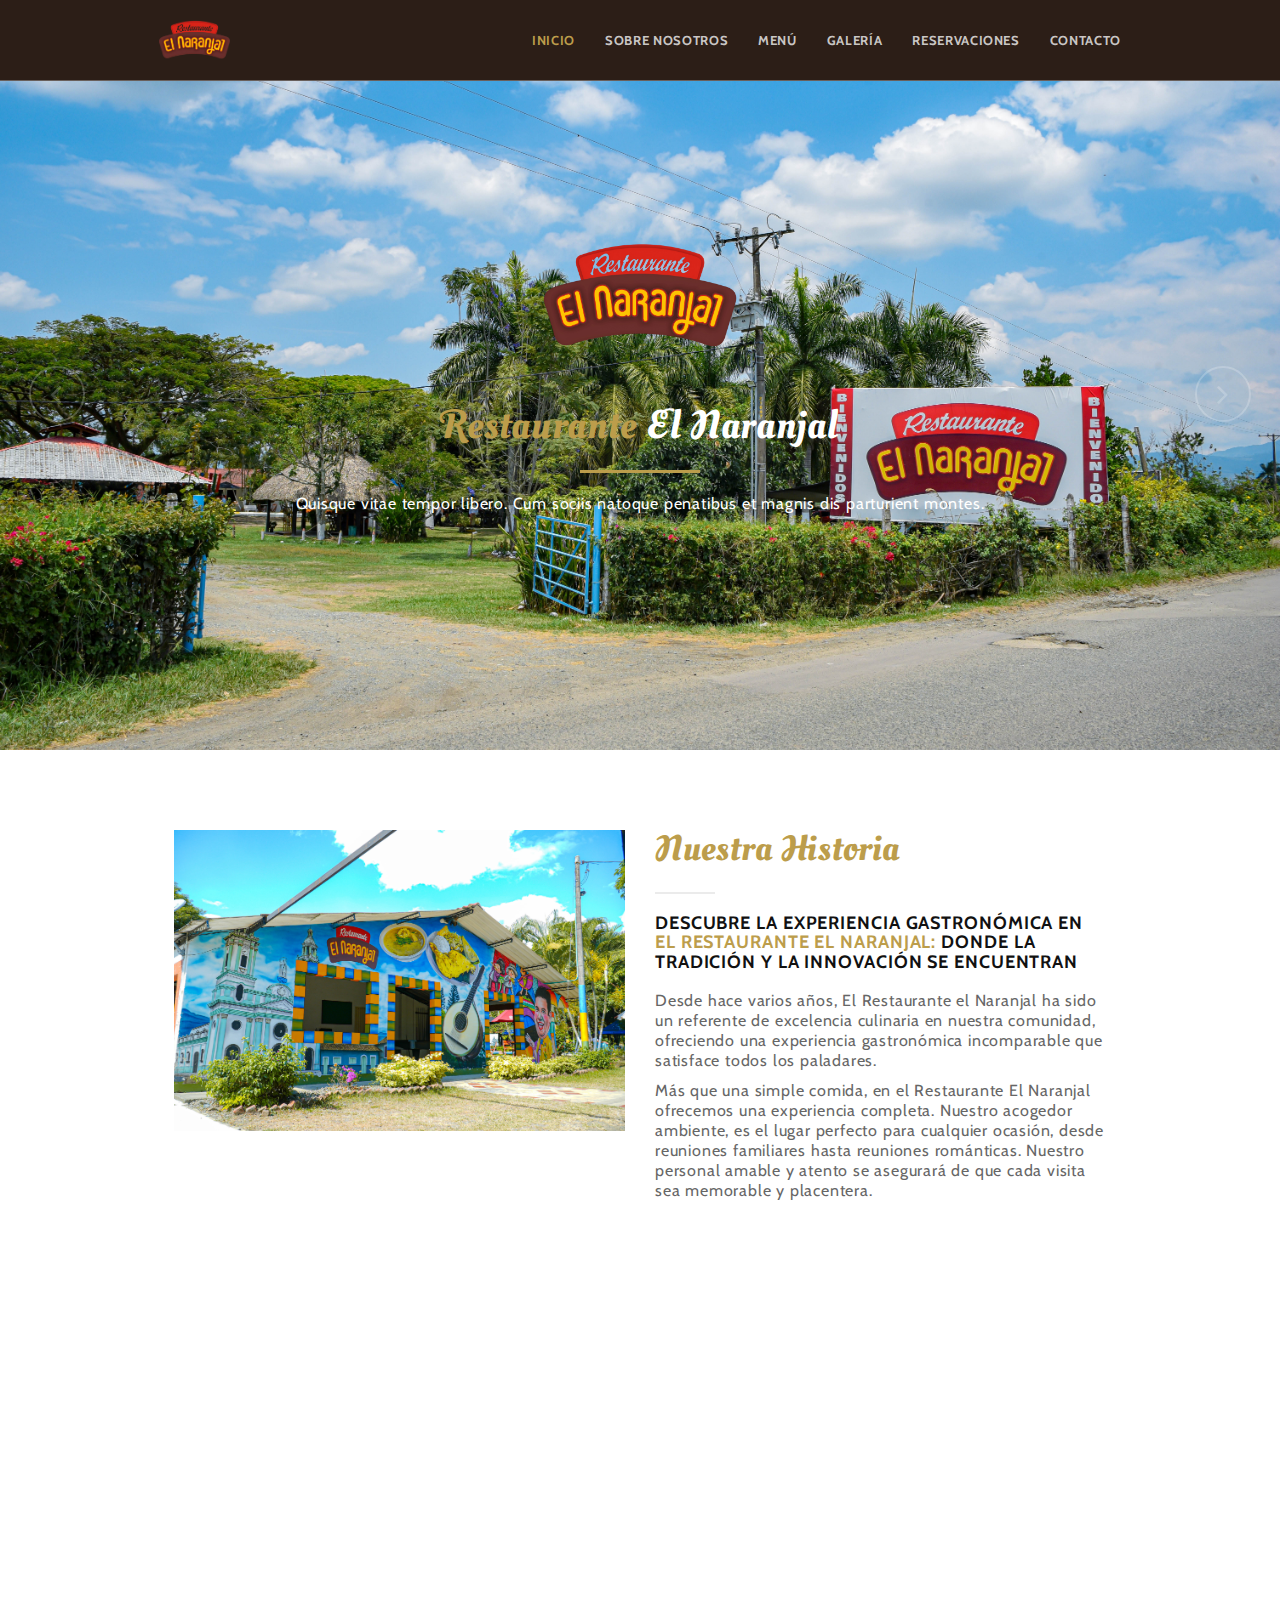
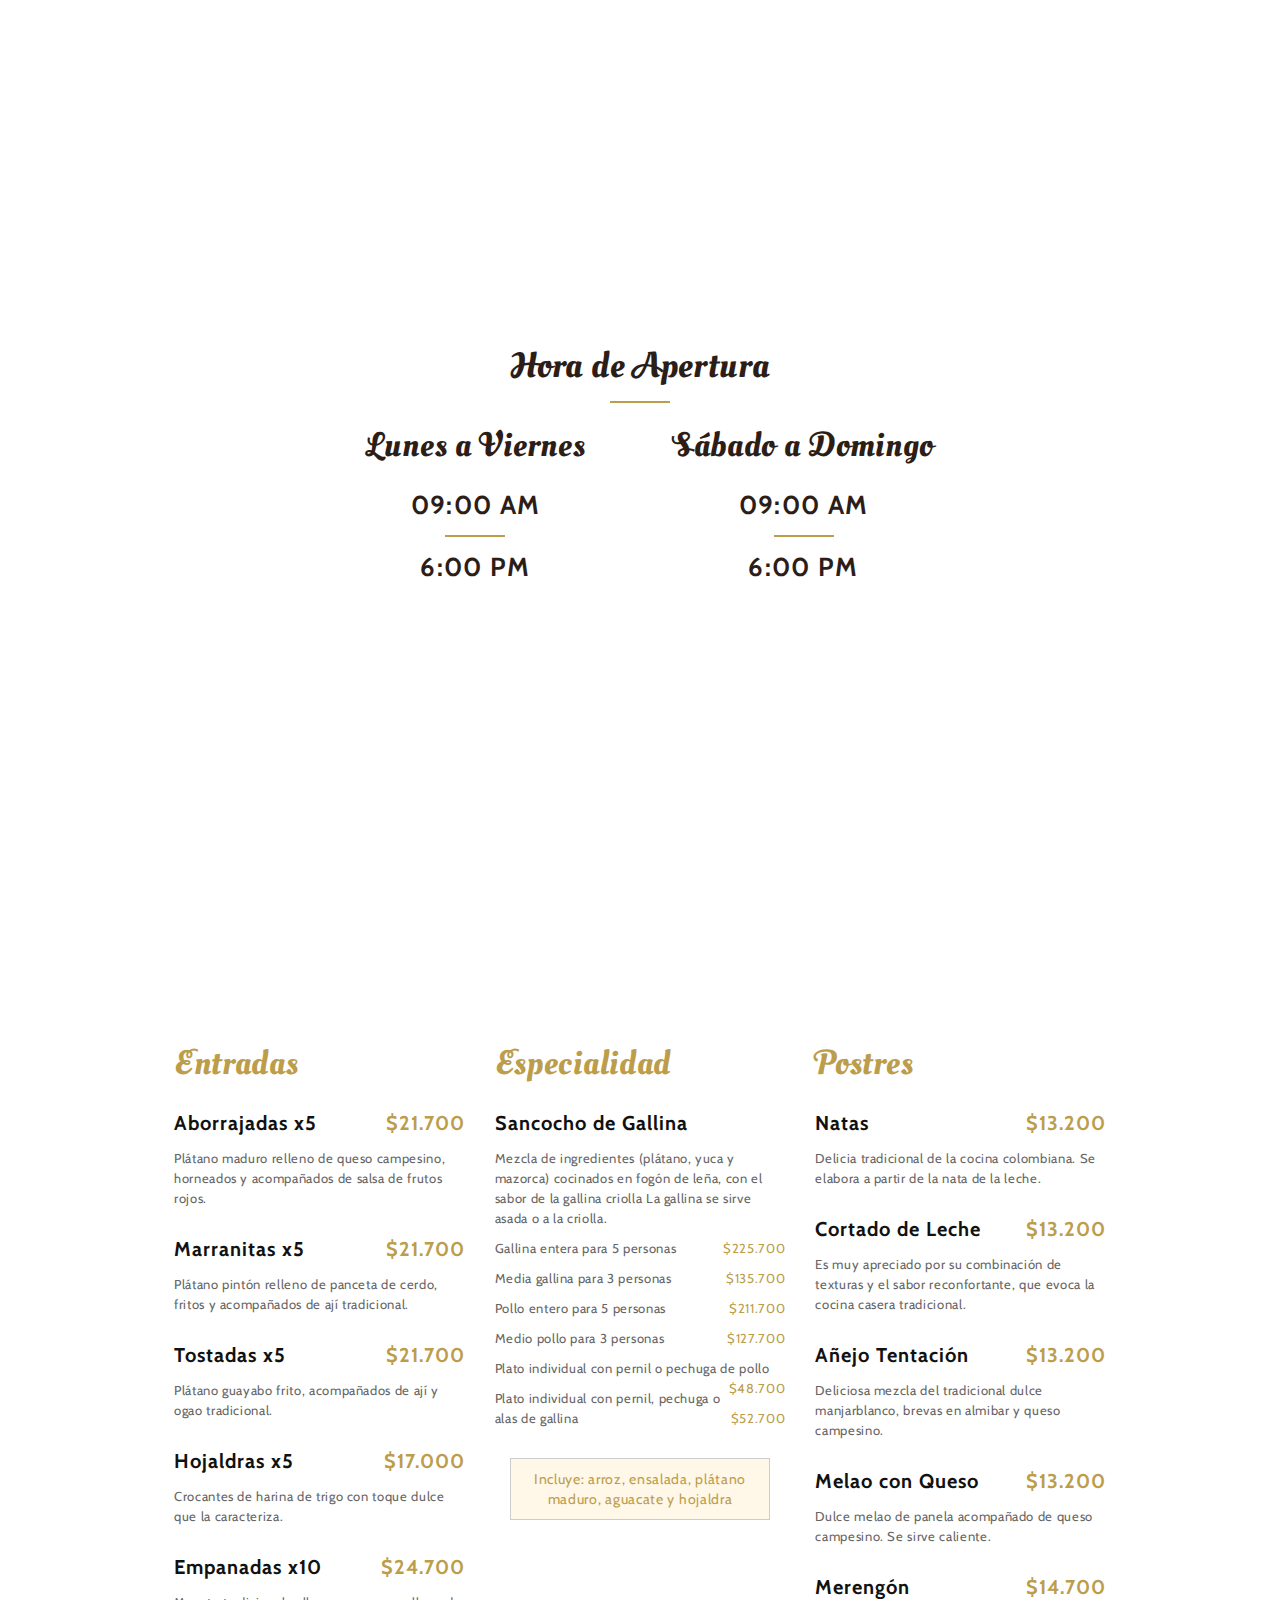
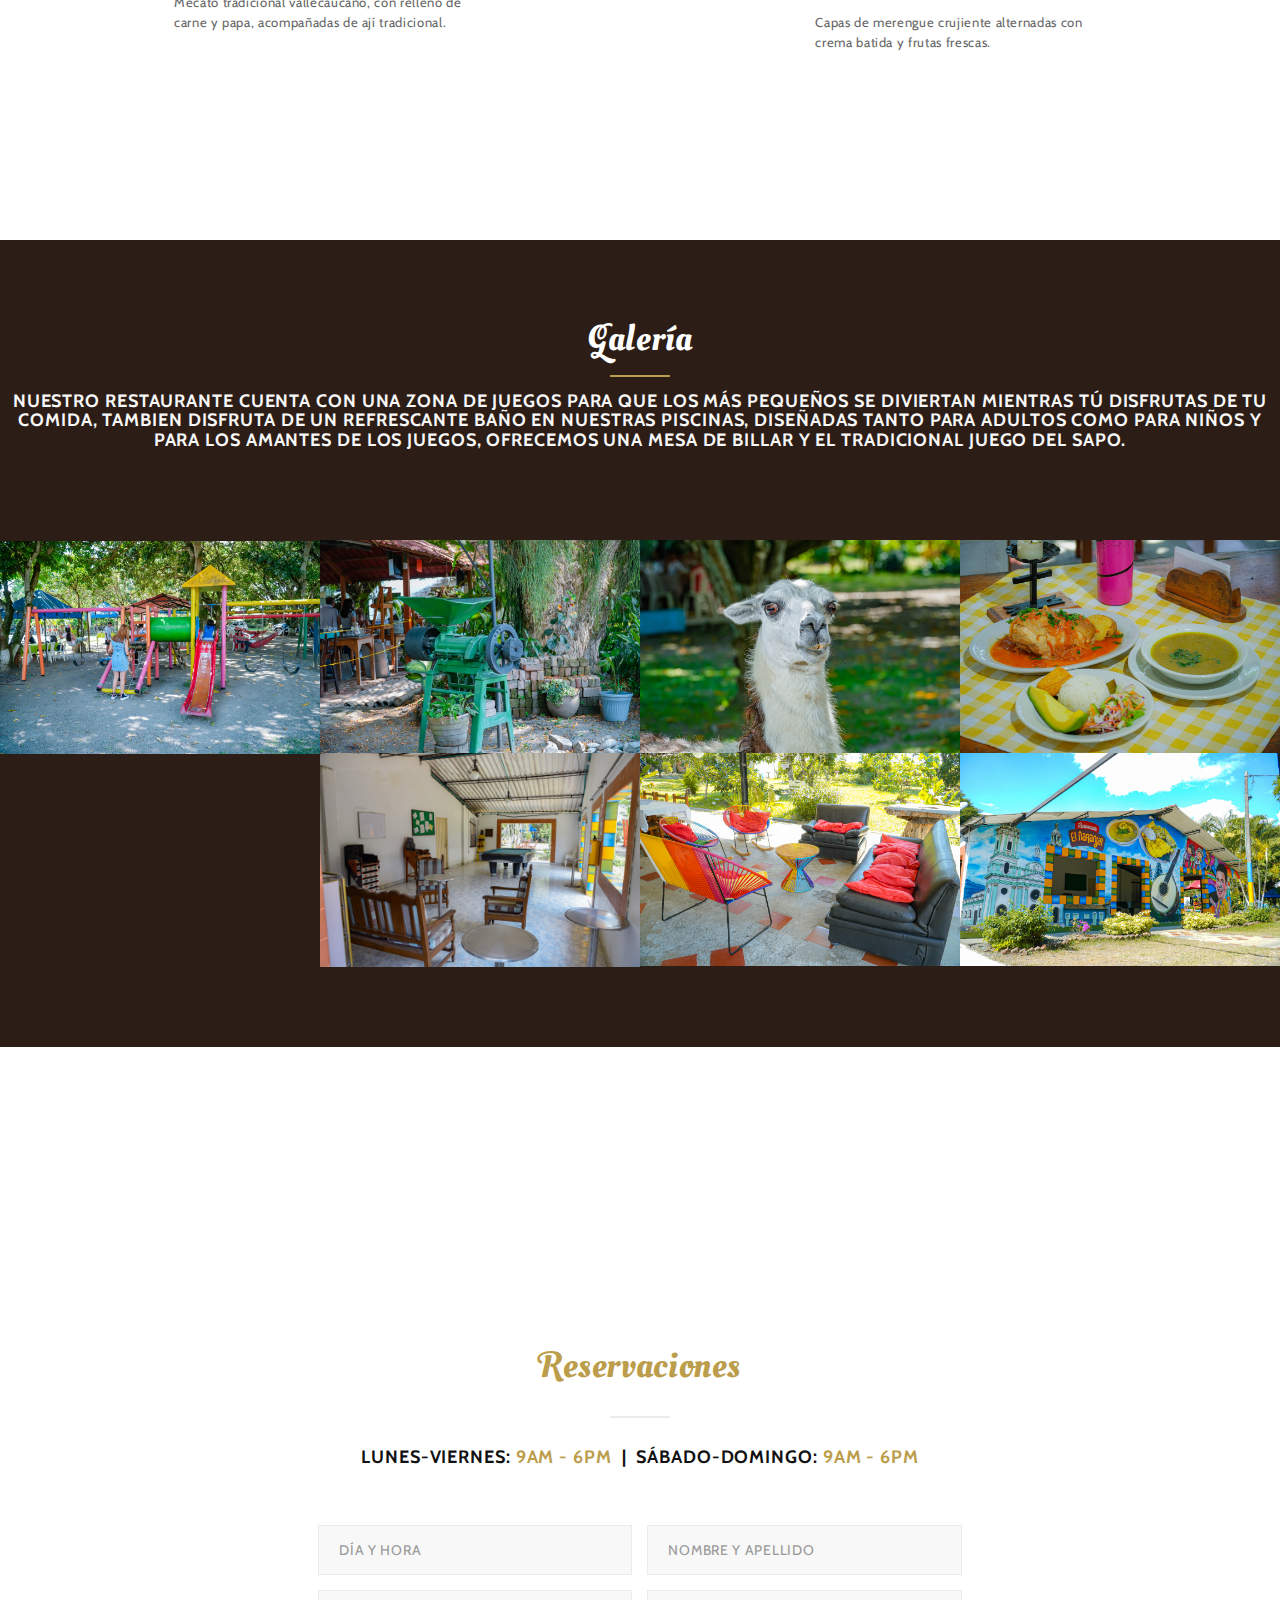
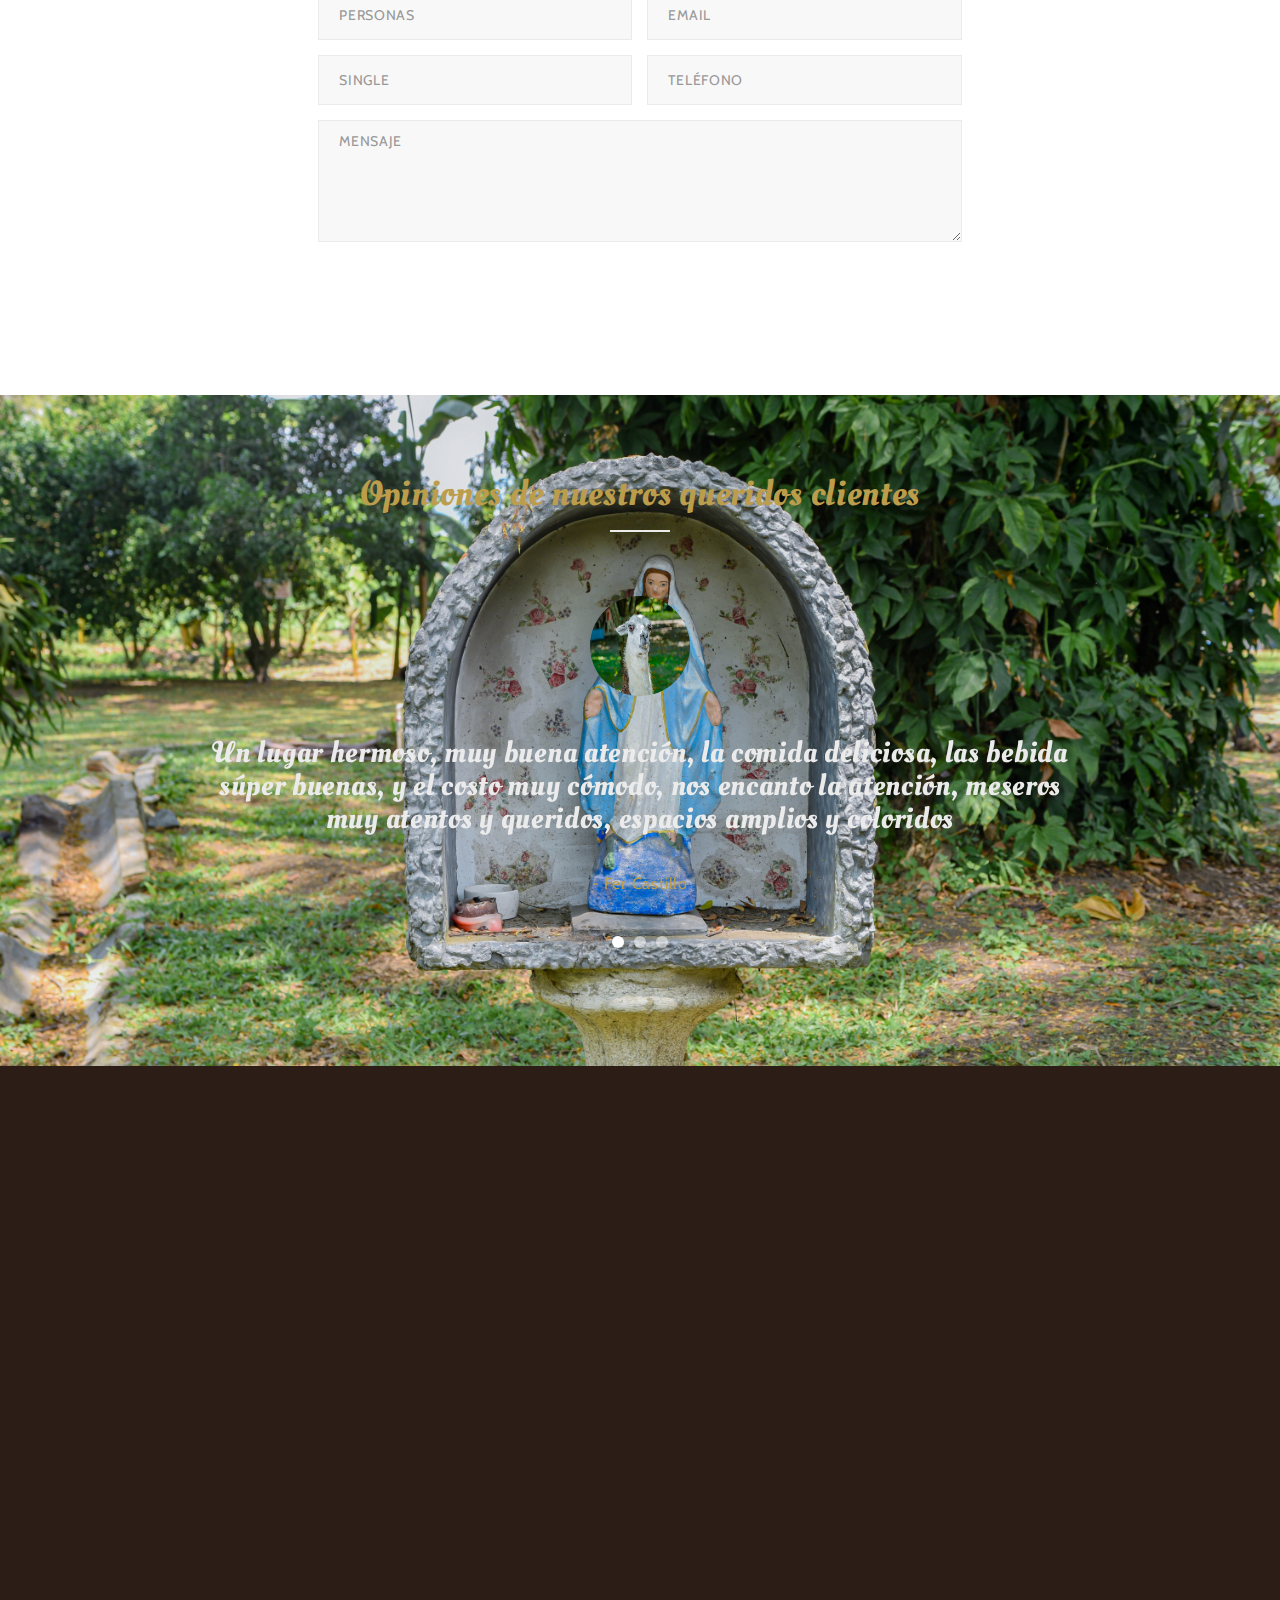
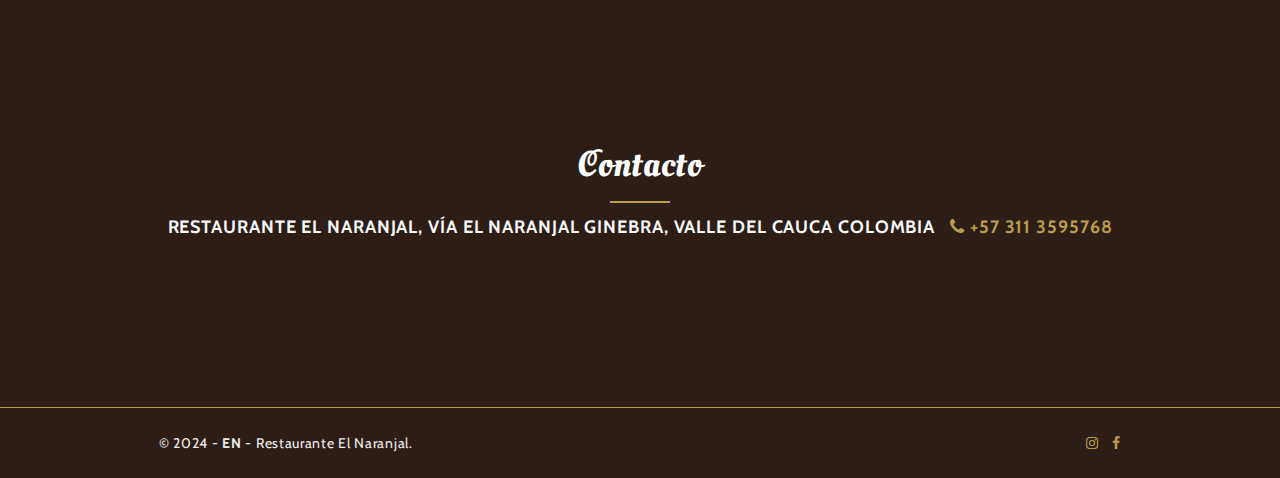
==== commit 8b9ea25c: "menu casi terminado" ====
--- a/MR/index.html
+++ b/MR/index.html
@@ -255,21 +255,23 @@
             </div><!-- / menu-items -->
 
             <div class="col-md-4 menu-items">
-                <h3 class="text-primary">Main Courses</h3>
-                <h5 class="food-title">Grilled Steak <span class="pull-right food-price text-primary">$23.99</span></h5>
-                <p class="food-text">Citrus-chile marinated and mesquite-grilled skirt steak served sizzling at your table.</p>
-
-                <h5 class="food-title">Roasted Carnitas <span class="pull-right food-price text-primary">$24.99</span></h5>
-                <p class="food-text">Tender, marinated pork simmered with fresh lemons, oranges, garlic and fuego spices.</p>
-
-                <h5 class="food-title">Shrimp <span class="pull-right food-price text-primary">$39.99</span></h5>
-                <p class="food-text">Shrimp sautéed with fresh diced garlic, white wine and citrus juices with a hint of chile.</p>
-
-                <h5 class="food-title">Seasonal Veggies <span class="pull-right food-price text-primary">$11.99</span></h5>
-                <p class="food-text">Mesquite-grilled portobello mushroom over farm-fresh yellow squash, zucchini, carrots and green beans.</p>
-
-                <h5 class="food-title">Grill Fajitas <span class="pull-right food-price text-primary">$17.99</span></h5>
-                <p class="food-text">The Best of the Best! Mesquite-grilled chicken breast marinated in fresh citrus and chiles.</p>
+                <h3 class="text-primary">Especialidad</h3>
+                <h5 class="food-title">Sancocho de Gallina <span class="pull-right food-price text-primary"></span></h5>
+                <p class="food-text">Mezcla de ingredientes (plátano, yuca y mazorca) cocinados en fogón de leña, con el sabor de la gallina criolla La gallina se sirve asada o a la criolla.</p>
+                <p class="food-text">Gallina entera para 5 personas <span class="pull-right food-price text-primary">$225.700</span></p>
+                <p class="food-text">Media gallina para 3 personas <span class="pull-right food-price text-primary">$135.700</span></p>
+                <p class="food-text">Pollo entero para 5 personas <span class="pull-right food-price text-primary">$211.700</span></p>
+                <p class="food-text">Medio pollo para 3 personas <span class="pull-right food-price text-primary">$127.700</span></p>
+                <p class="food-text">Plato individual con pernil o pechuga de pollo <span class="pull-right food-price text-primary">$48.700</span></p>
+                <p class="food-text">Plato individual con pernil, pechuga o alas de gallina <span class="pull-right food-price text-primary">$52.700</span></p>
+                <br>
+                <div class="row">
+                    <div class="col-sm-12">
+                        <div class="well text-primary"> 
+                            <center>Incluye: arroz, ensalada, plátano maduro, aguacate y hojaldra</center>
+                        </div>
+                    </div>
+                </div>
             </div><!-- / menu-items -->
 
             <div class="col-md-4 menu-items">
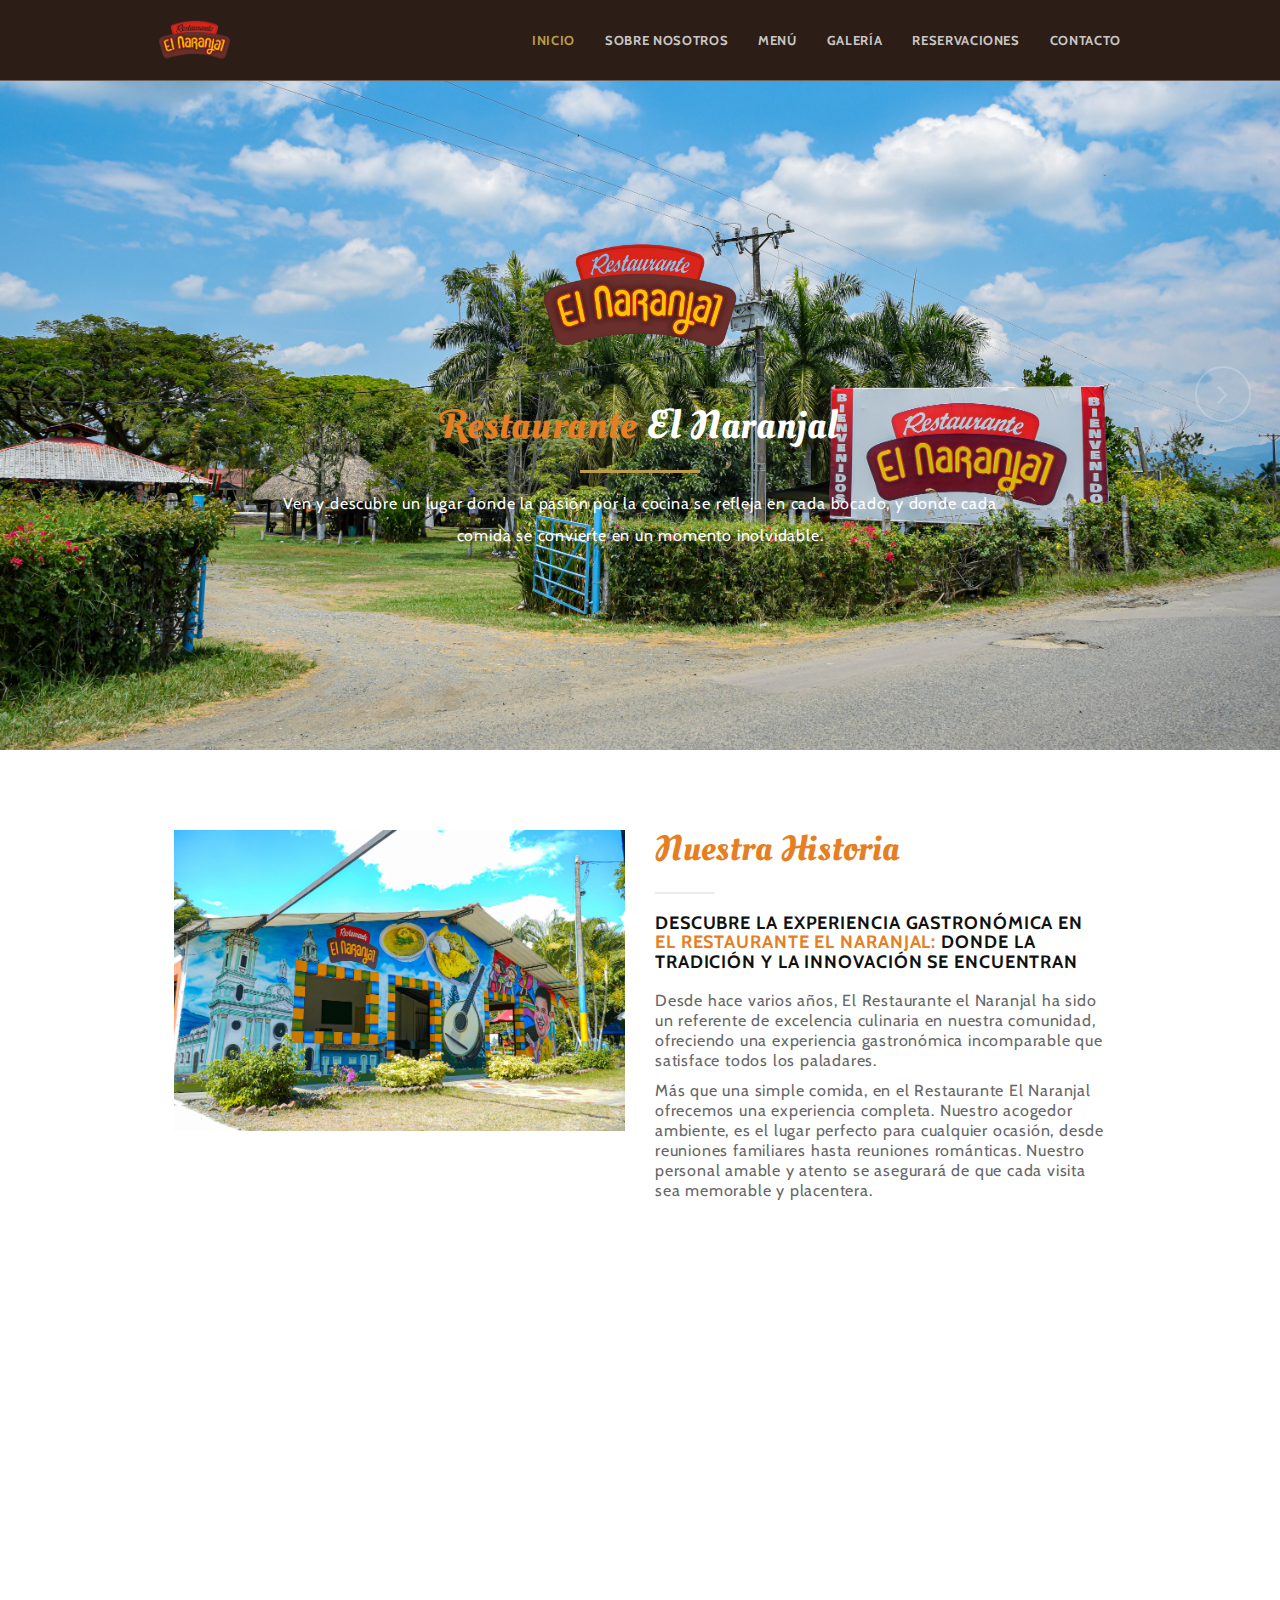
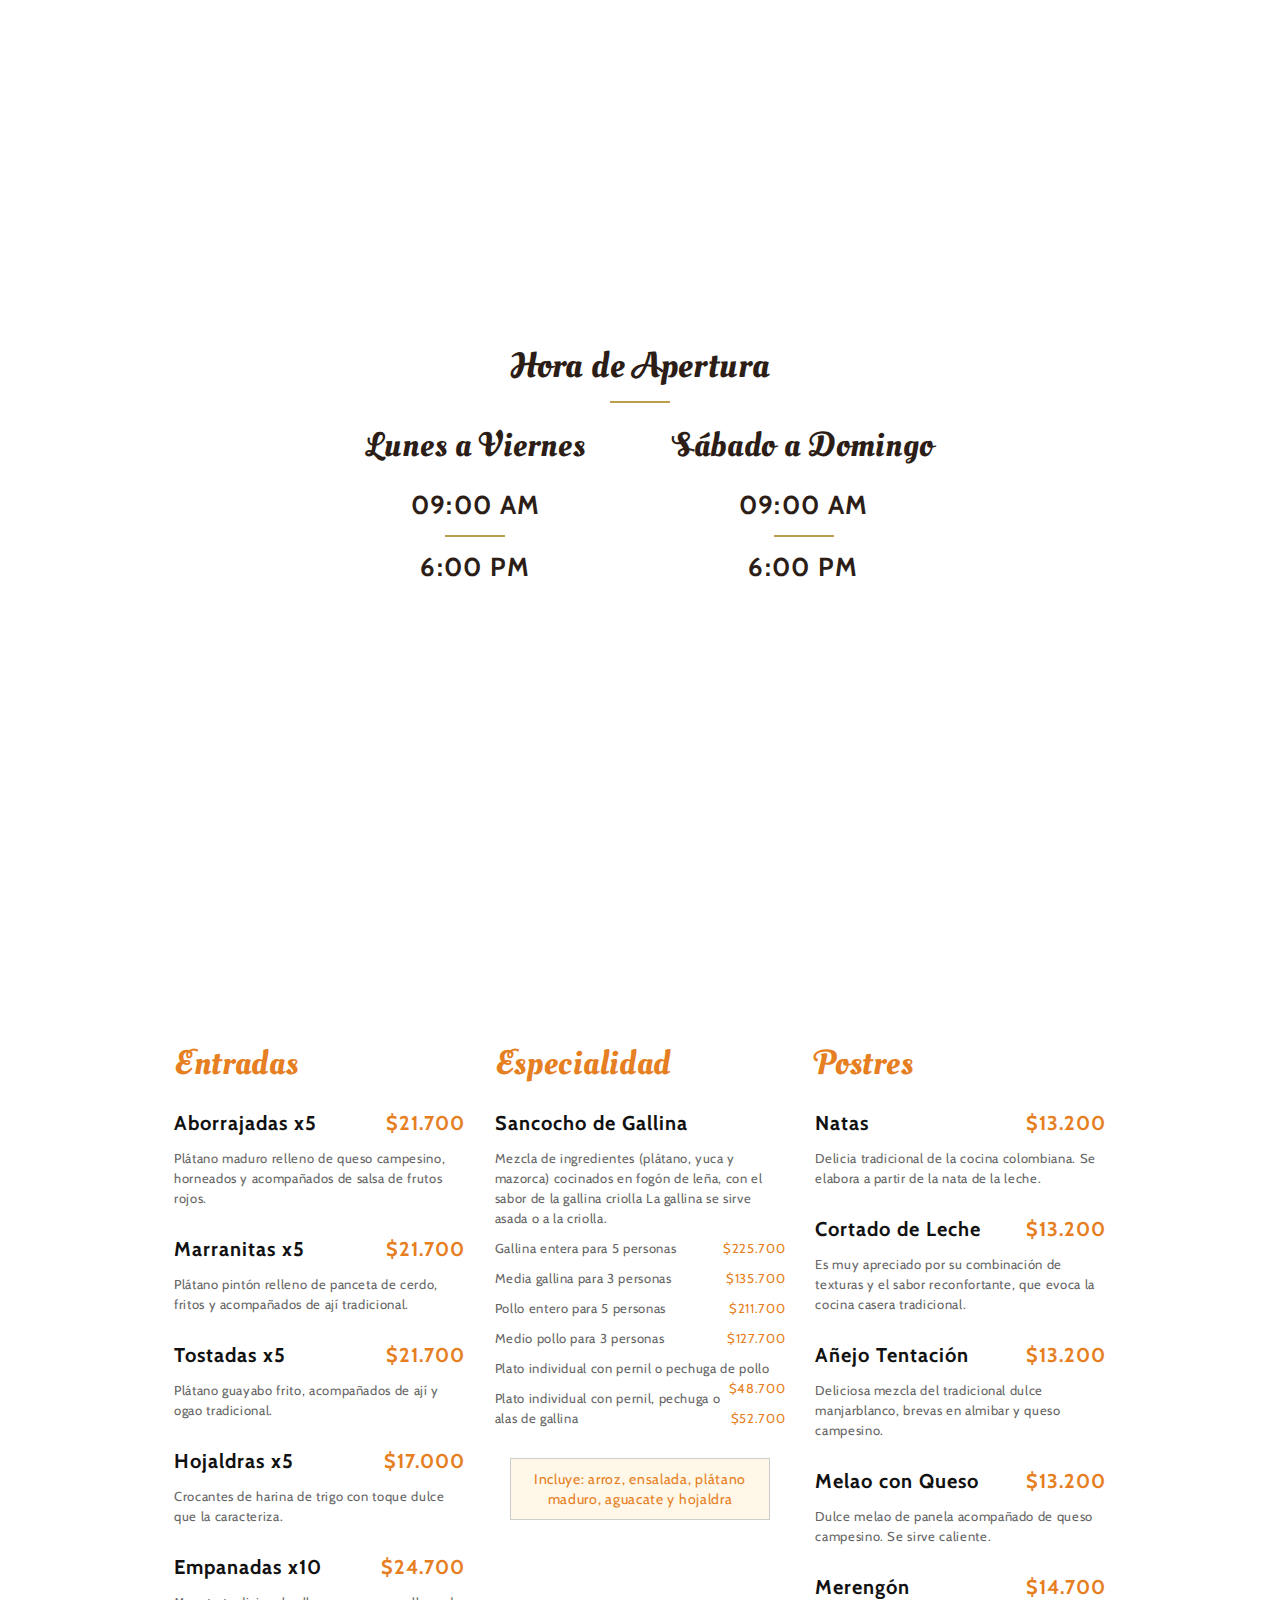
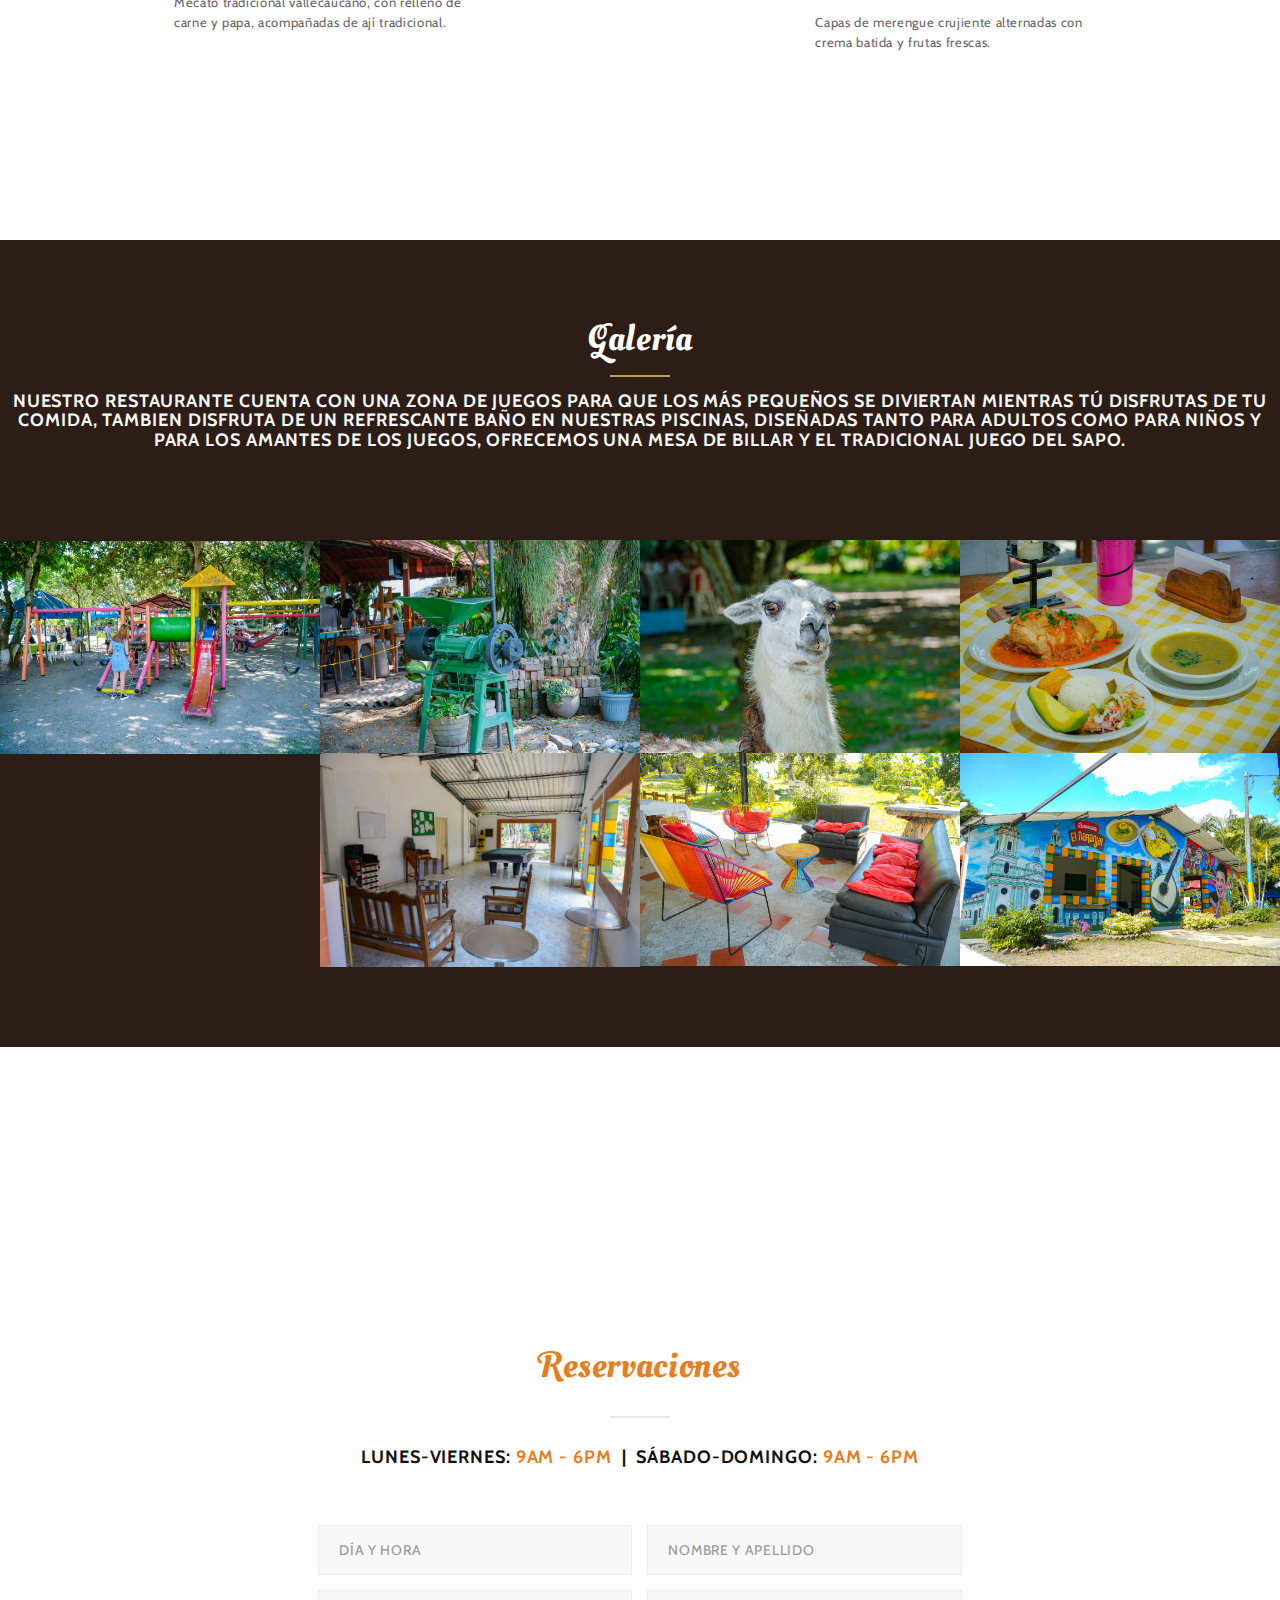
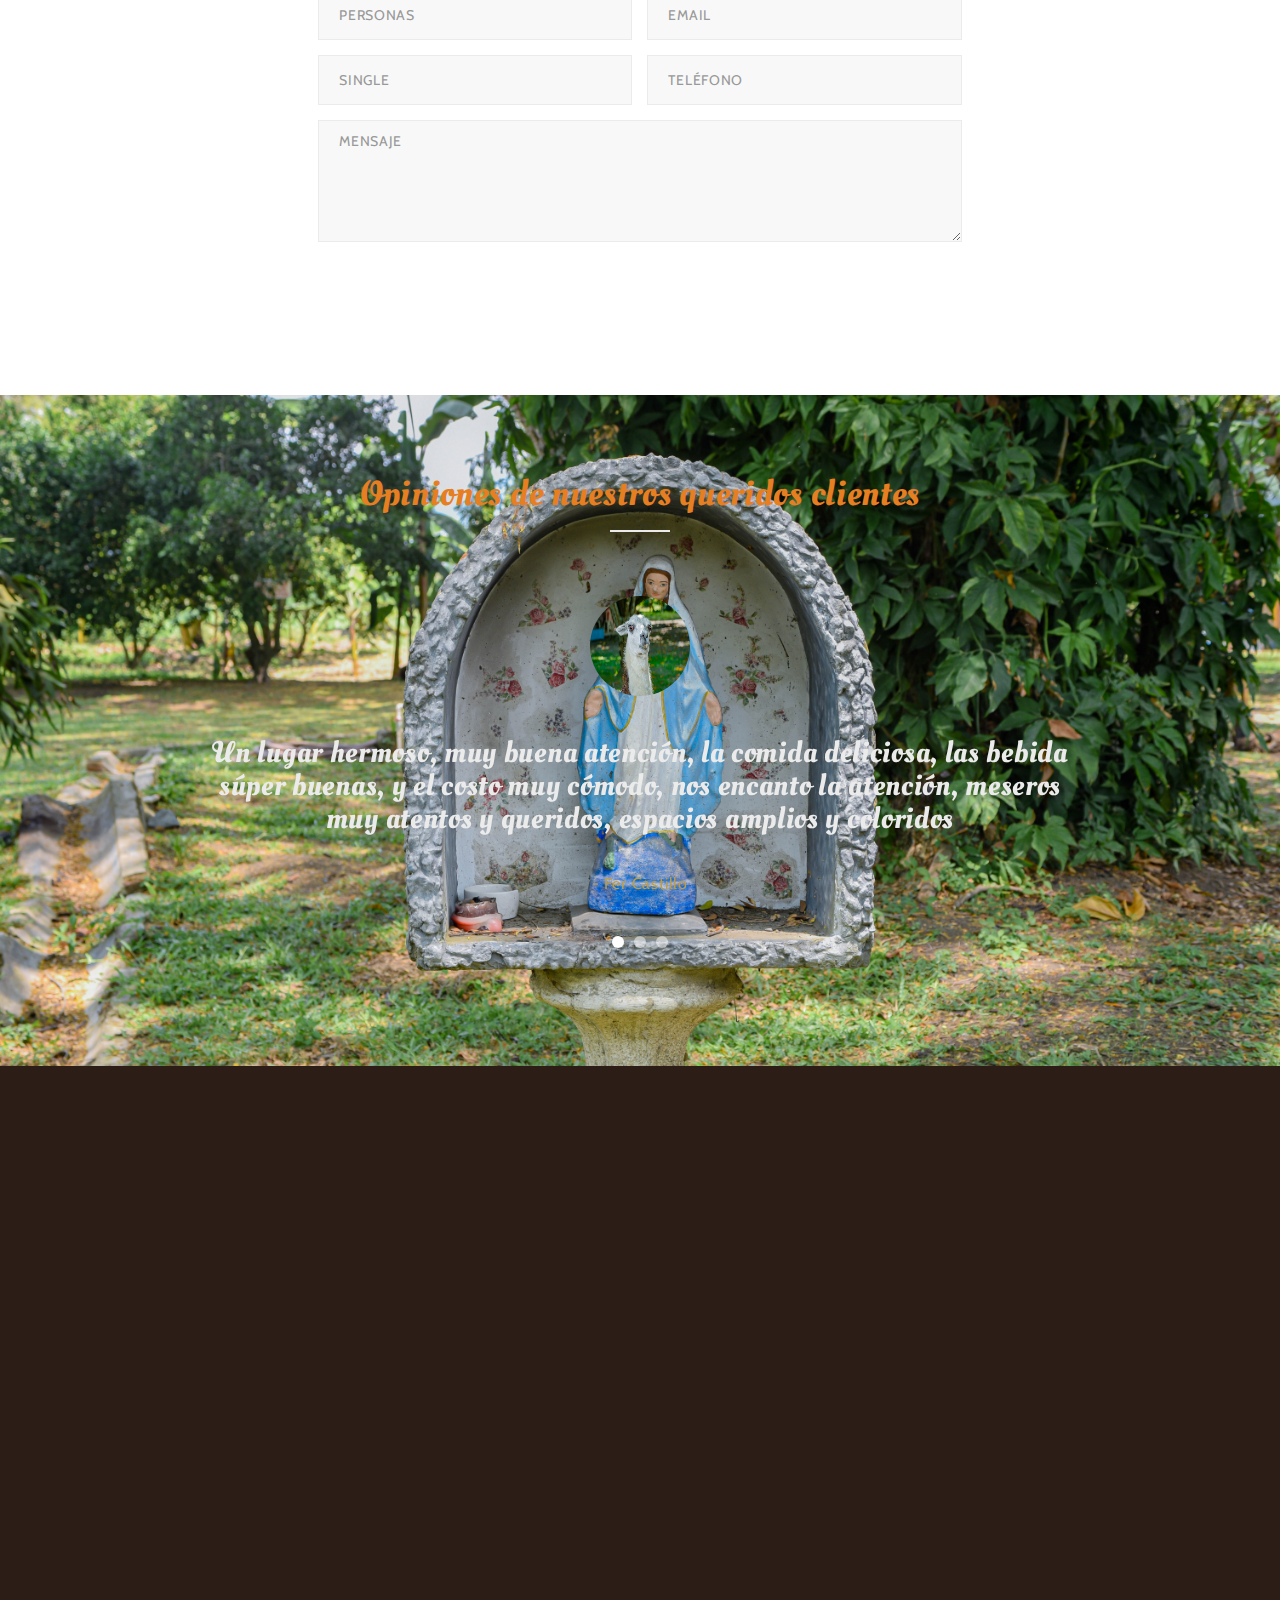
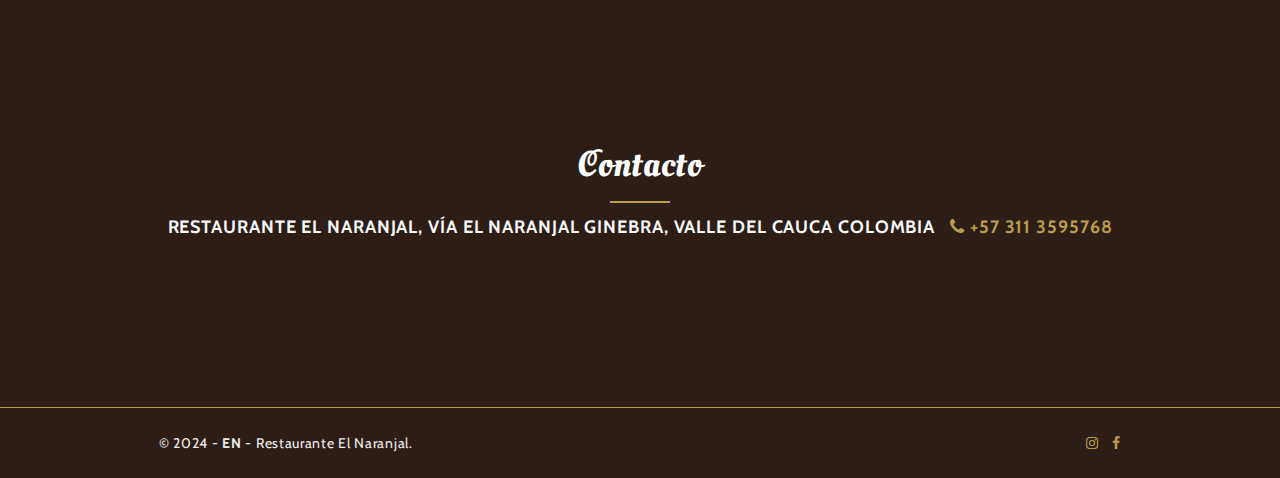
==== commit ff484e37: "noche" ====
--- a/MR/index.html
+++ b/MR/index.html
@@ -87,7 +87,7 @@
                                 <img src="images/pixelcut-export-removebg.png" alt="" class="animated fadeInDown first">
                                 <h2 class="slide-title fadeInUp animated second space-top-30"><span class="text-primary">Restaurante</span> El Naranjal</h2>
                                 <div class="separator-line-center-2x primary-bg-color animated fadeInDown third"></div>
-                                <p class="slide-text flipInX animated third">Quisque vitae tempor libero. Cum sociis natoque penatibus et magnis dis parturient montes.</p>
+                                <p class="slide-text flipInX animated third">Ven y descubre un lugar donde la pasión por la cocina se refleja en cada bocado, y donde cada comida se convierte en un momento inolvidable.</p>
                             </div><!-- slider-content -->
                         </div><!-- / row -->
                     </div><!-- / carousel-caption -->
@@ -100,10 +100,10 @@
                     <div class="carousel-caption">
                         <div class="row">
                             <div class="col-md-12 slider-content">
-                                <img src="" alt="" class="animated fadeInDown first">
-                                <h2 class="slide-title fadeInUp animated second space-top-30"><span class="text-primary"></span> Food</h2>
+                                <img src="images/pixelcut-export-removebg.png" alt="" class="animated fadeInDown first">
+                                <h2 class="slide-title fadeInUp animated second space-top-30"><span class="text-primary">Espacios para </span>disfrutar en familia</h2>
                                 <div class="separator-line-center-2x primary-bg-color animated fadeInDown third"></div>
-                                <p class="slide-text flipInX animated third">Cum sociis natoque penatibus et magnis dis parturient montes, nascetur ridiculus mus. Integer suscipit dignissim.</p>
+                                <p class="slide-text flipInX animated third">Sumérgete en un oasis de tranquilidad donde la naturaleza y la gastronomía se encuentran, brindándote una experiencia culinaria en medio de hermosos espacios verdes..</p>
                             </div><!-- slider-content -->
                         </div><!-- / row -->
                     </div><!-- / carousel-caption -->
@@ -116,10 +116,10 @@
                     <div class="carousel-caption">
                         <div class="row">
                             <div class="col-md-12 slider-content">
-                                <img src="" alt="" class="animated fadeInDown first">
-                                <h2 class="slide-title fadeInUp animated second space-top-30"><span class="text-primary">La Mejor</span> Comida</h2>
+                                <img src="images/pixelcut-export-removebg.png" alt="" class="animated fadeInDown first">
+                                <h2 class="slide-title fadeInUp animated second space-top-30"><span class="text-primary">La Mejor </span> Comida</h2>
                                 <div class="separator-line-center-2x primary-bg-color animated fadeInDown third"></div>
-                                <p class="slide-text flipInX animated third">Cras finibus diam non tincidunt cursus. Pellentesque pharetra dui at felis faucibus tincidunt. Mauris dictum laoreet.</p>
+                                <p class="slide-text flipInX animated third">Saborea la esencia de la naturaleza en cada plato, donde la frescura y la calidad se unen en perfecta armonía..</p>
                             </div><!-- slider-content -->
                         </div><!-- / row -->
                     </div><!-- / carousel-caption -->
--- a/MR/css/style.css
+++ b/MR/css/style.css
@@ -200,7 +200,7 @@
 }
 
 .text-primary {
-  color: #bc9d4b !important;
+  color: #e67e22 !important;
 }
 
 .text-primaryhoraio {
@@ -1396,7 +1396,7 @@
   font-size: 16px;
   font-weight: 400;
   letter-spacing: 0.05em;
-  color: #927937;
+  color: #e67e22;
 }
 
 .panel-default {
